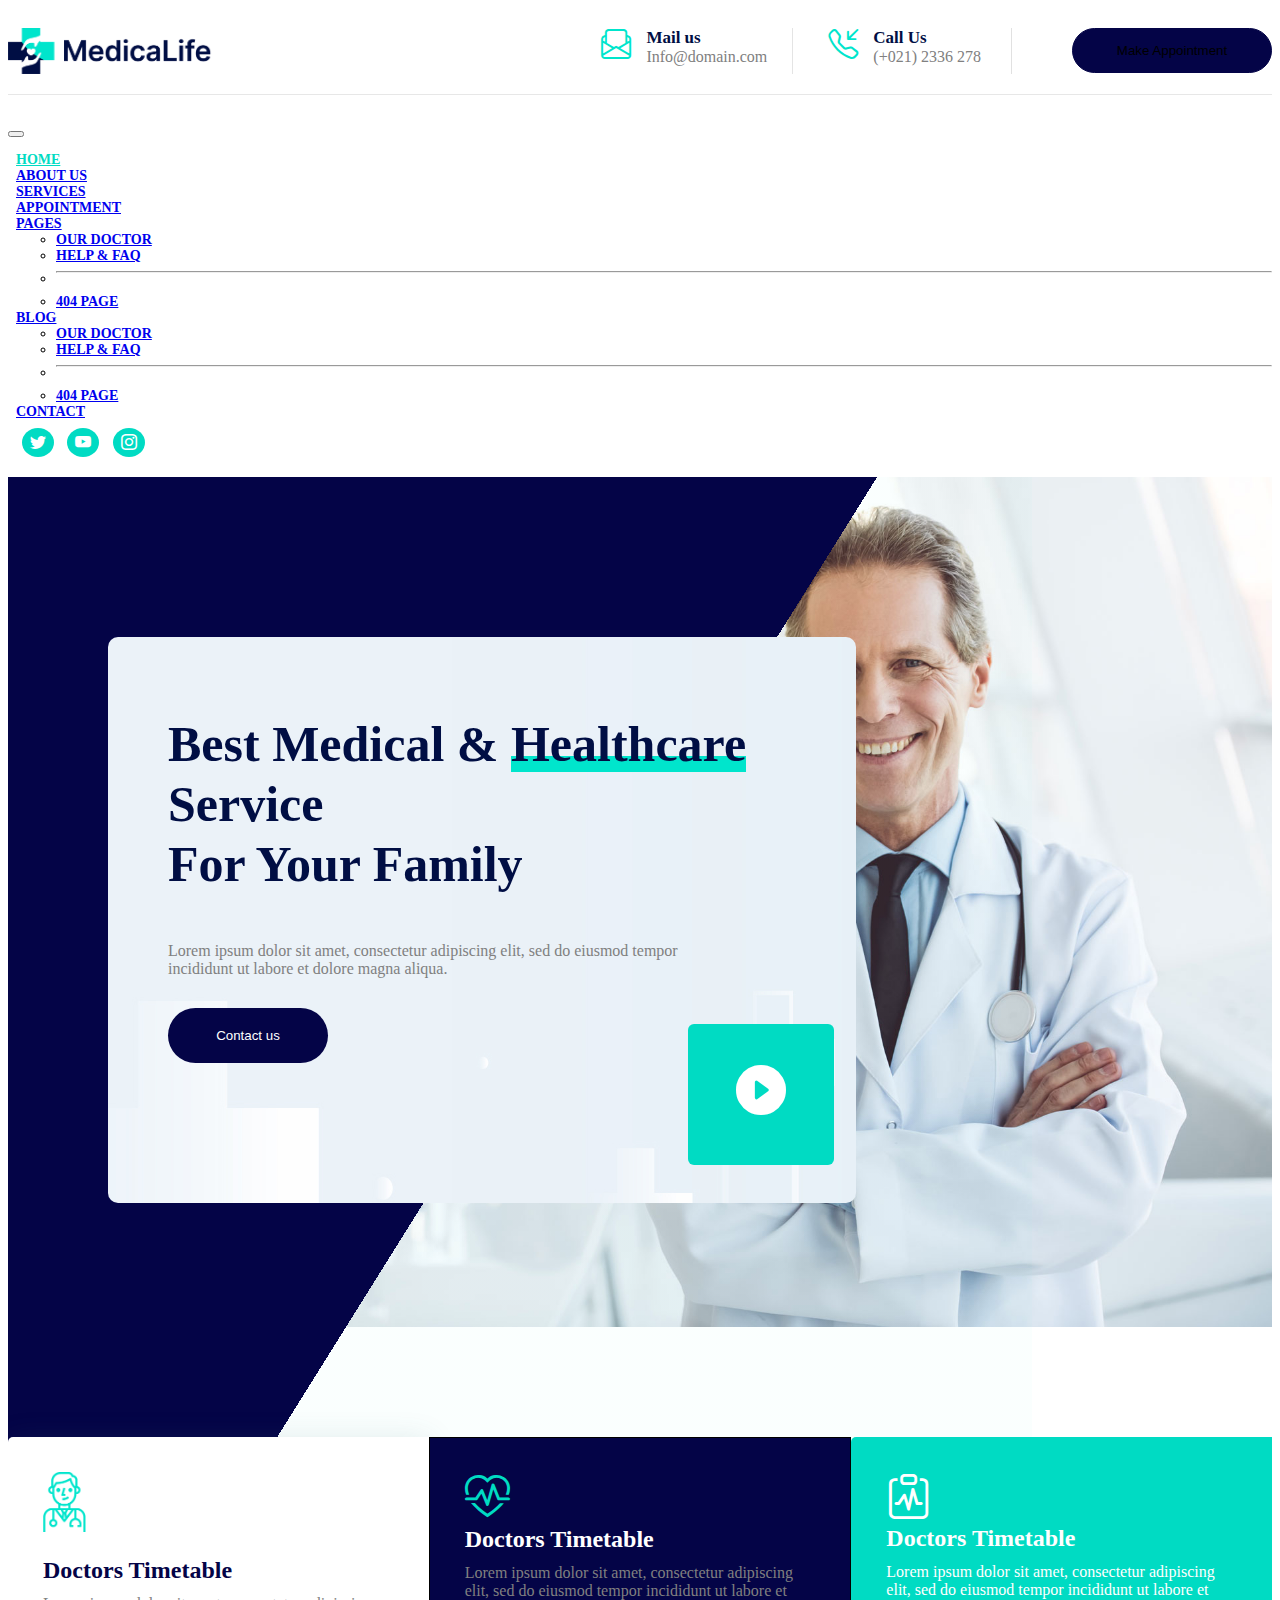
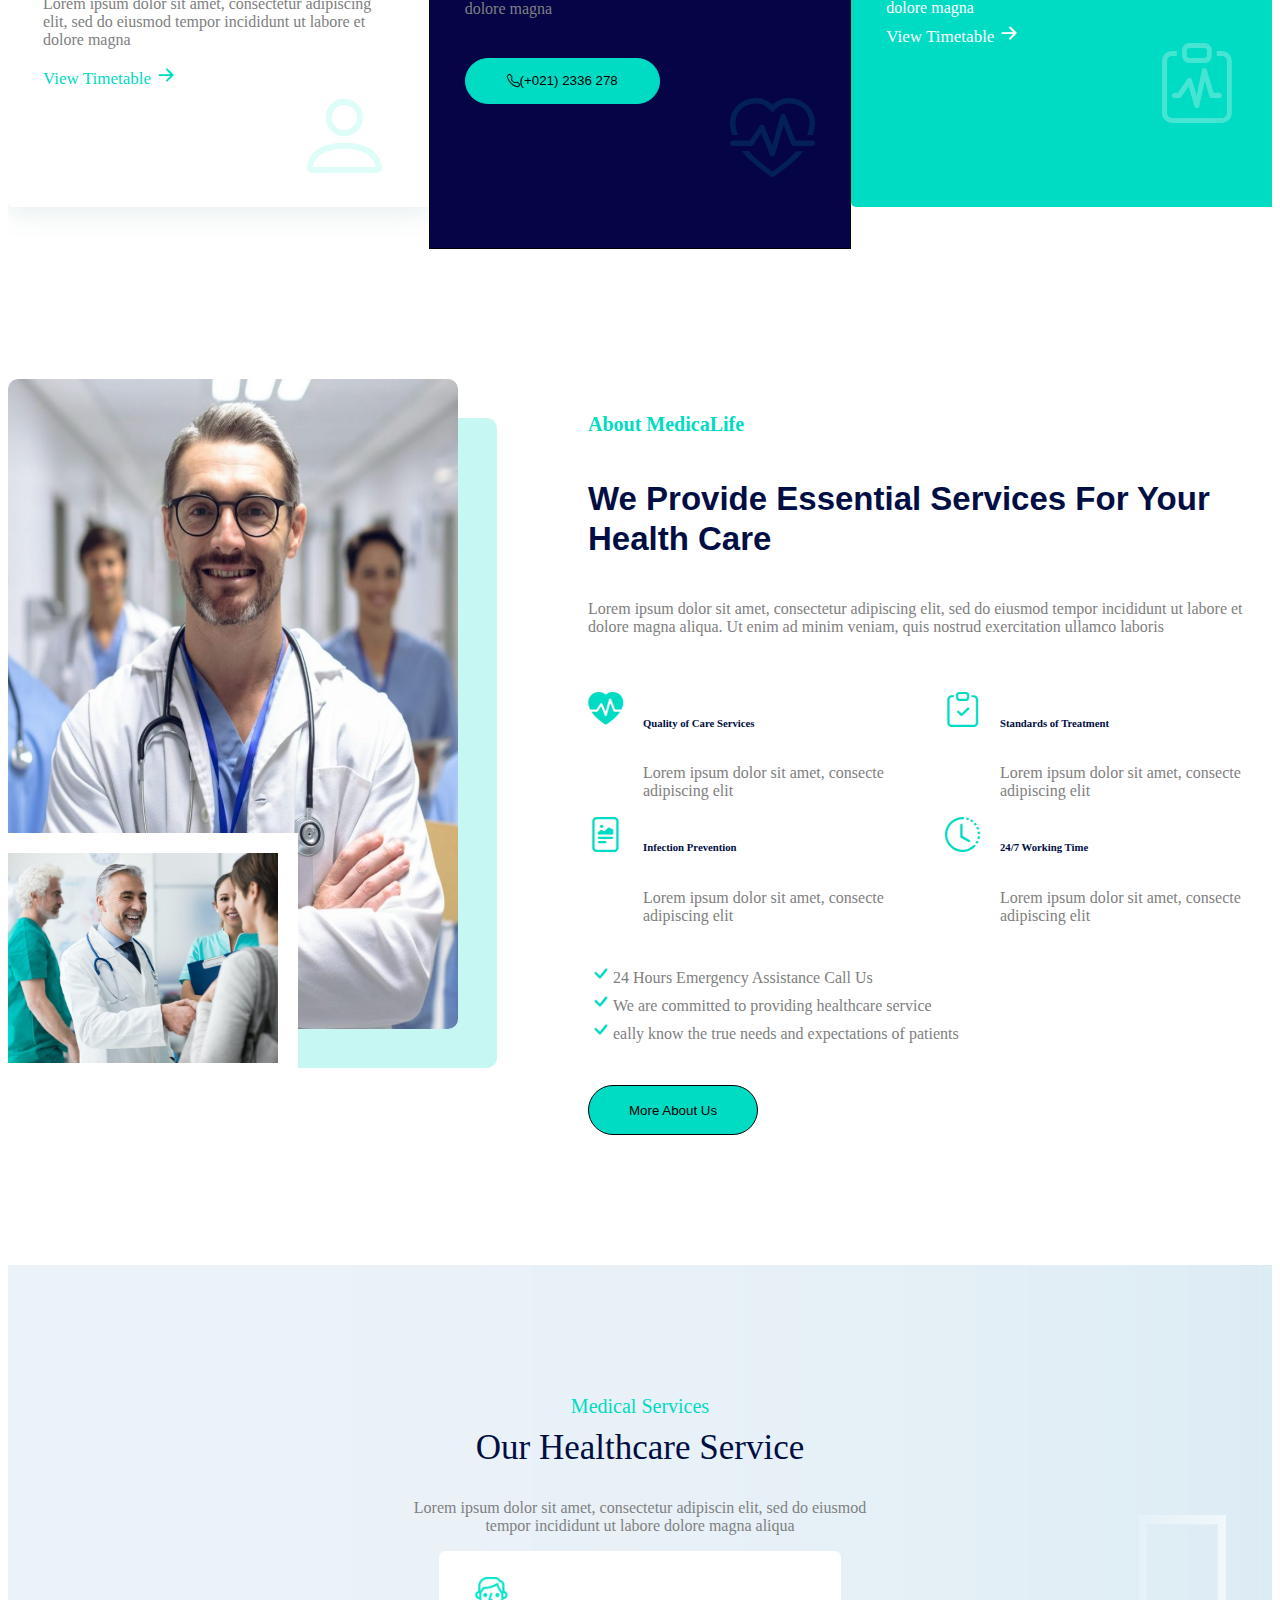
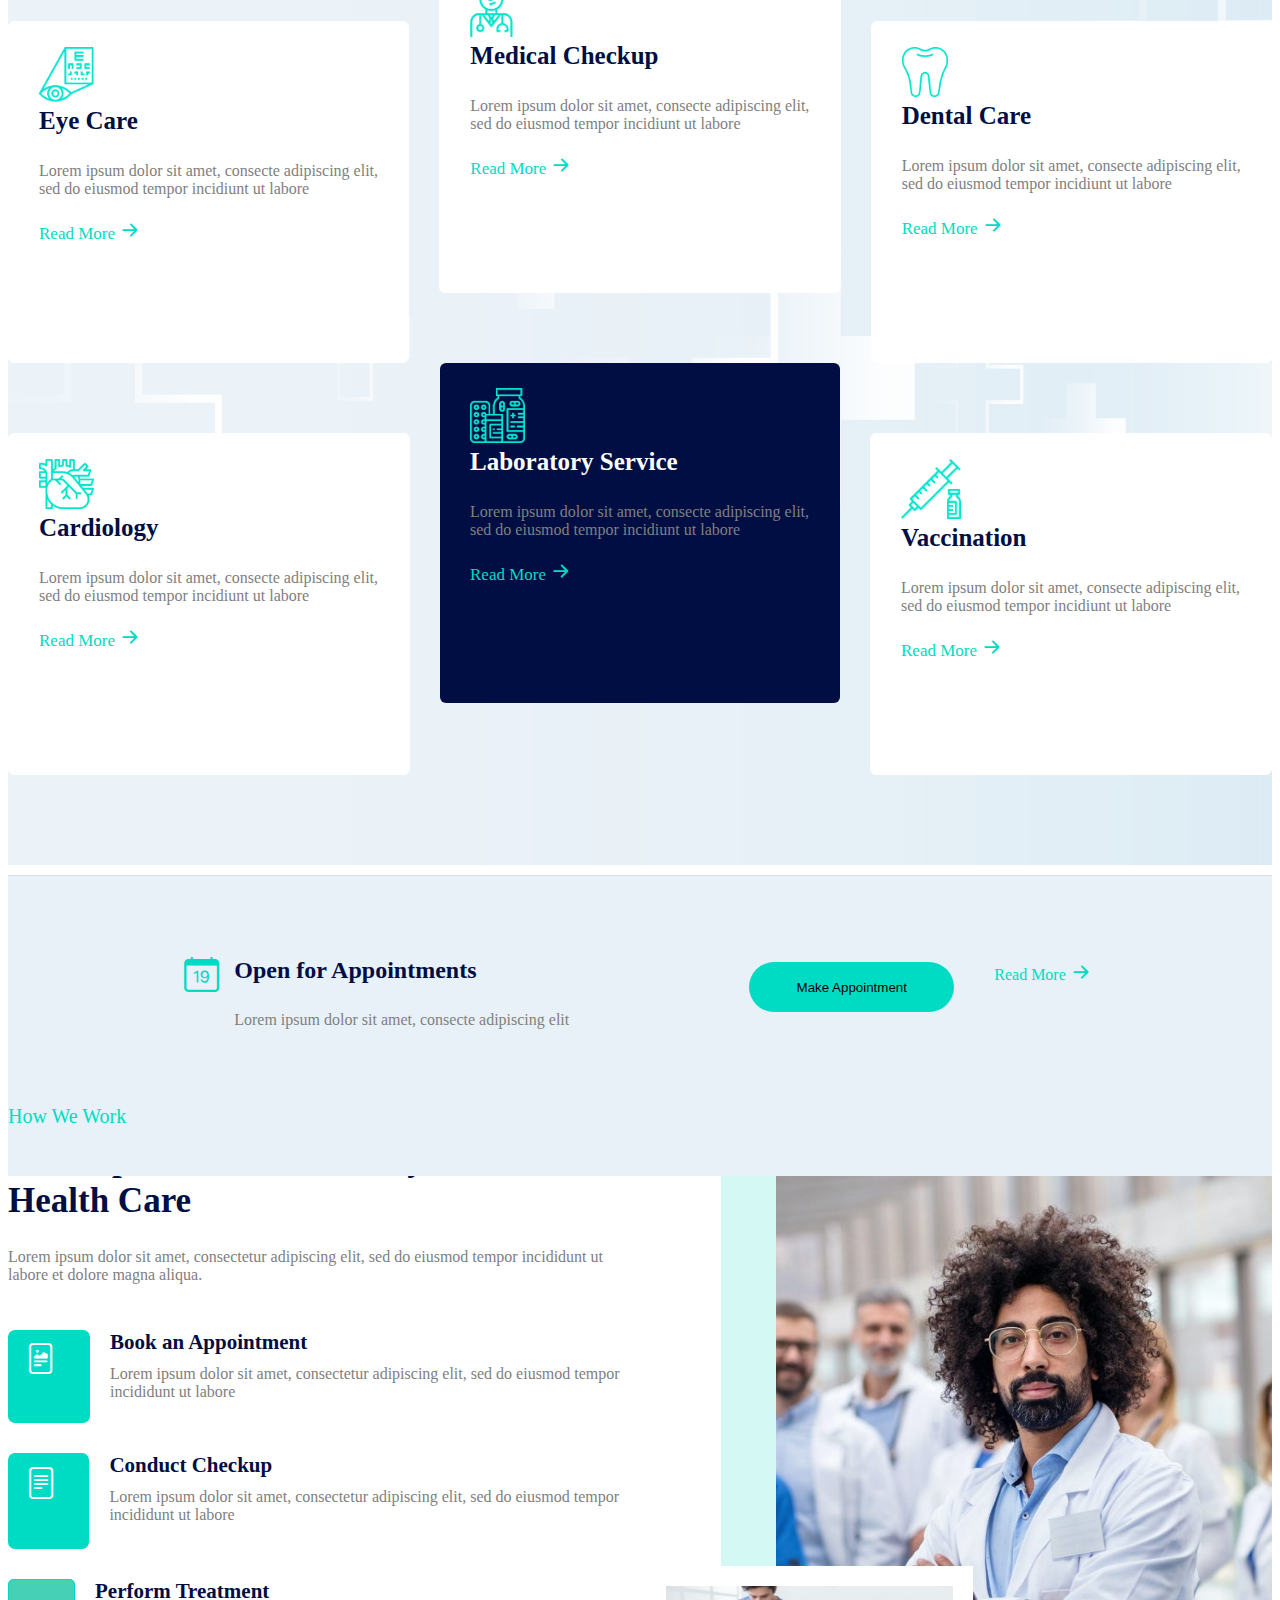
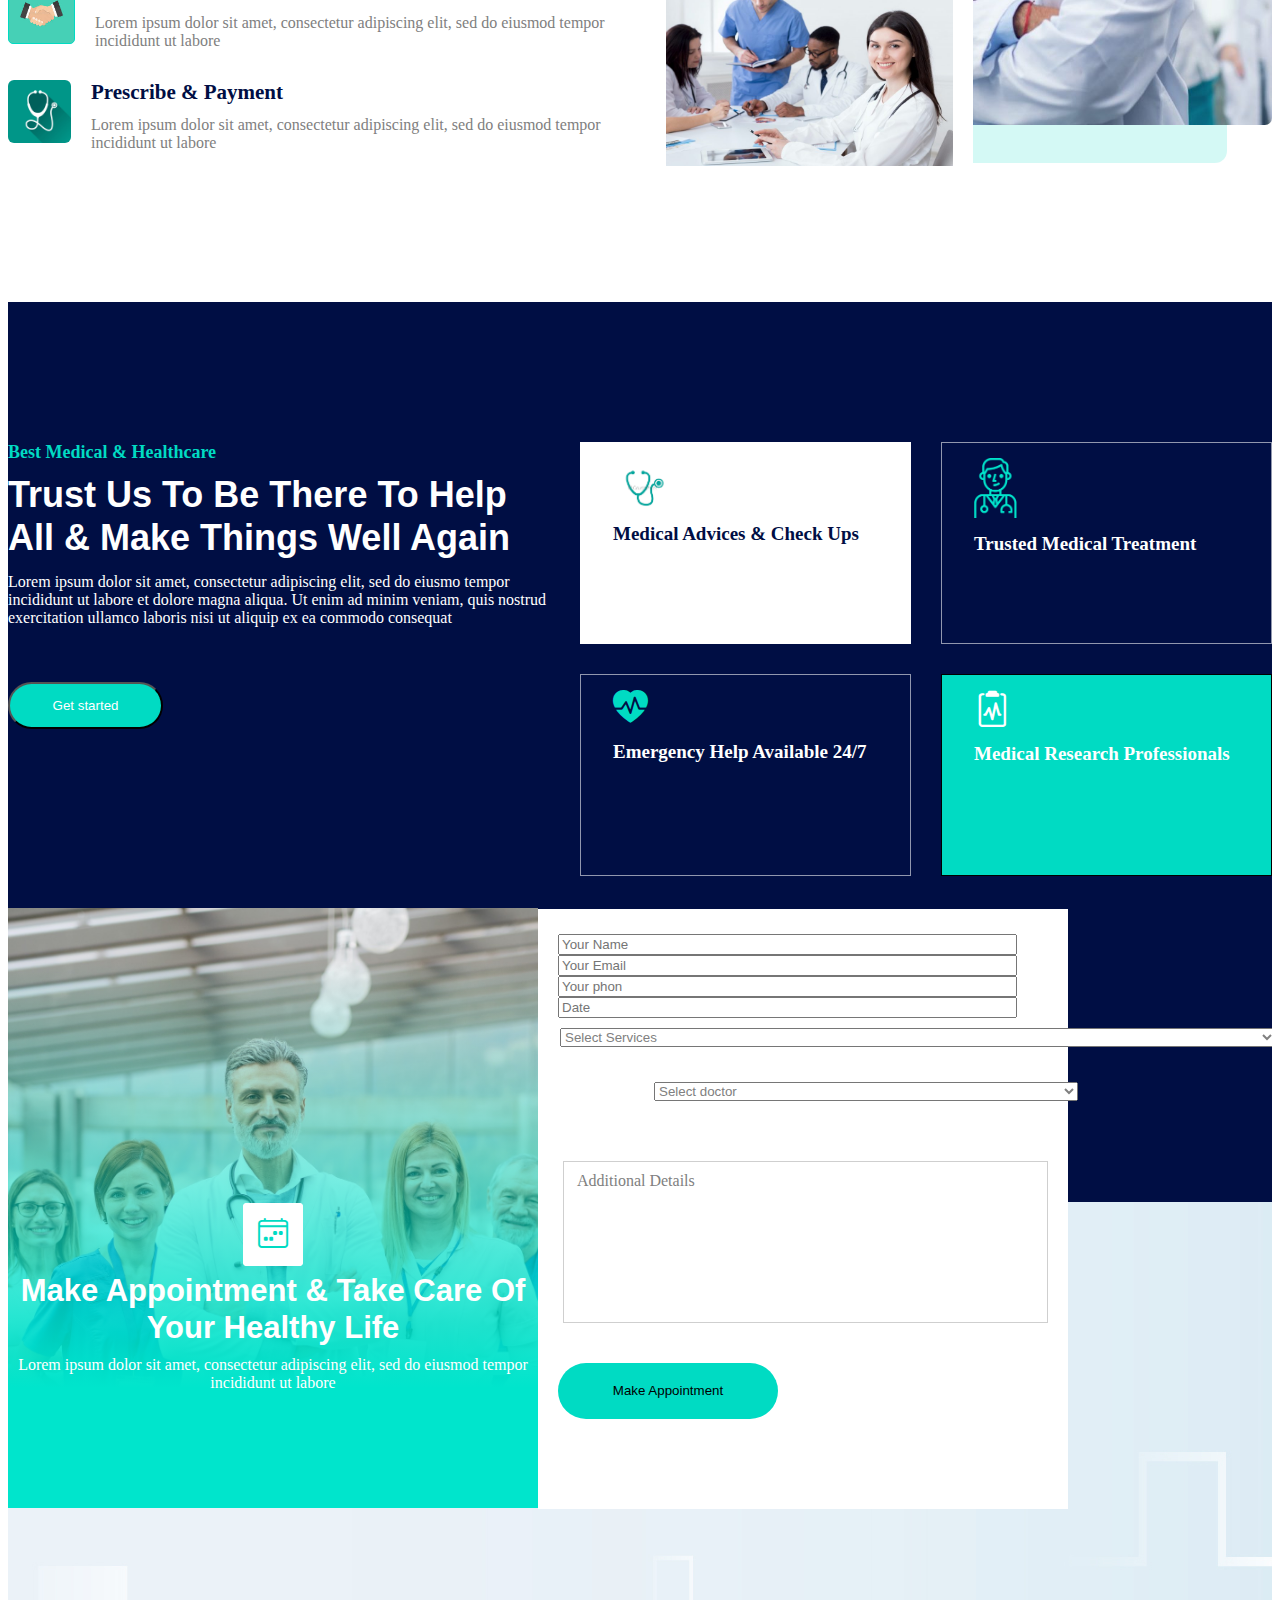
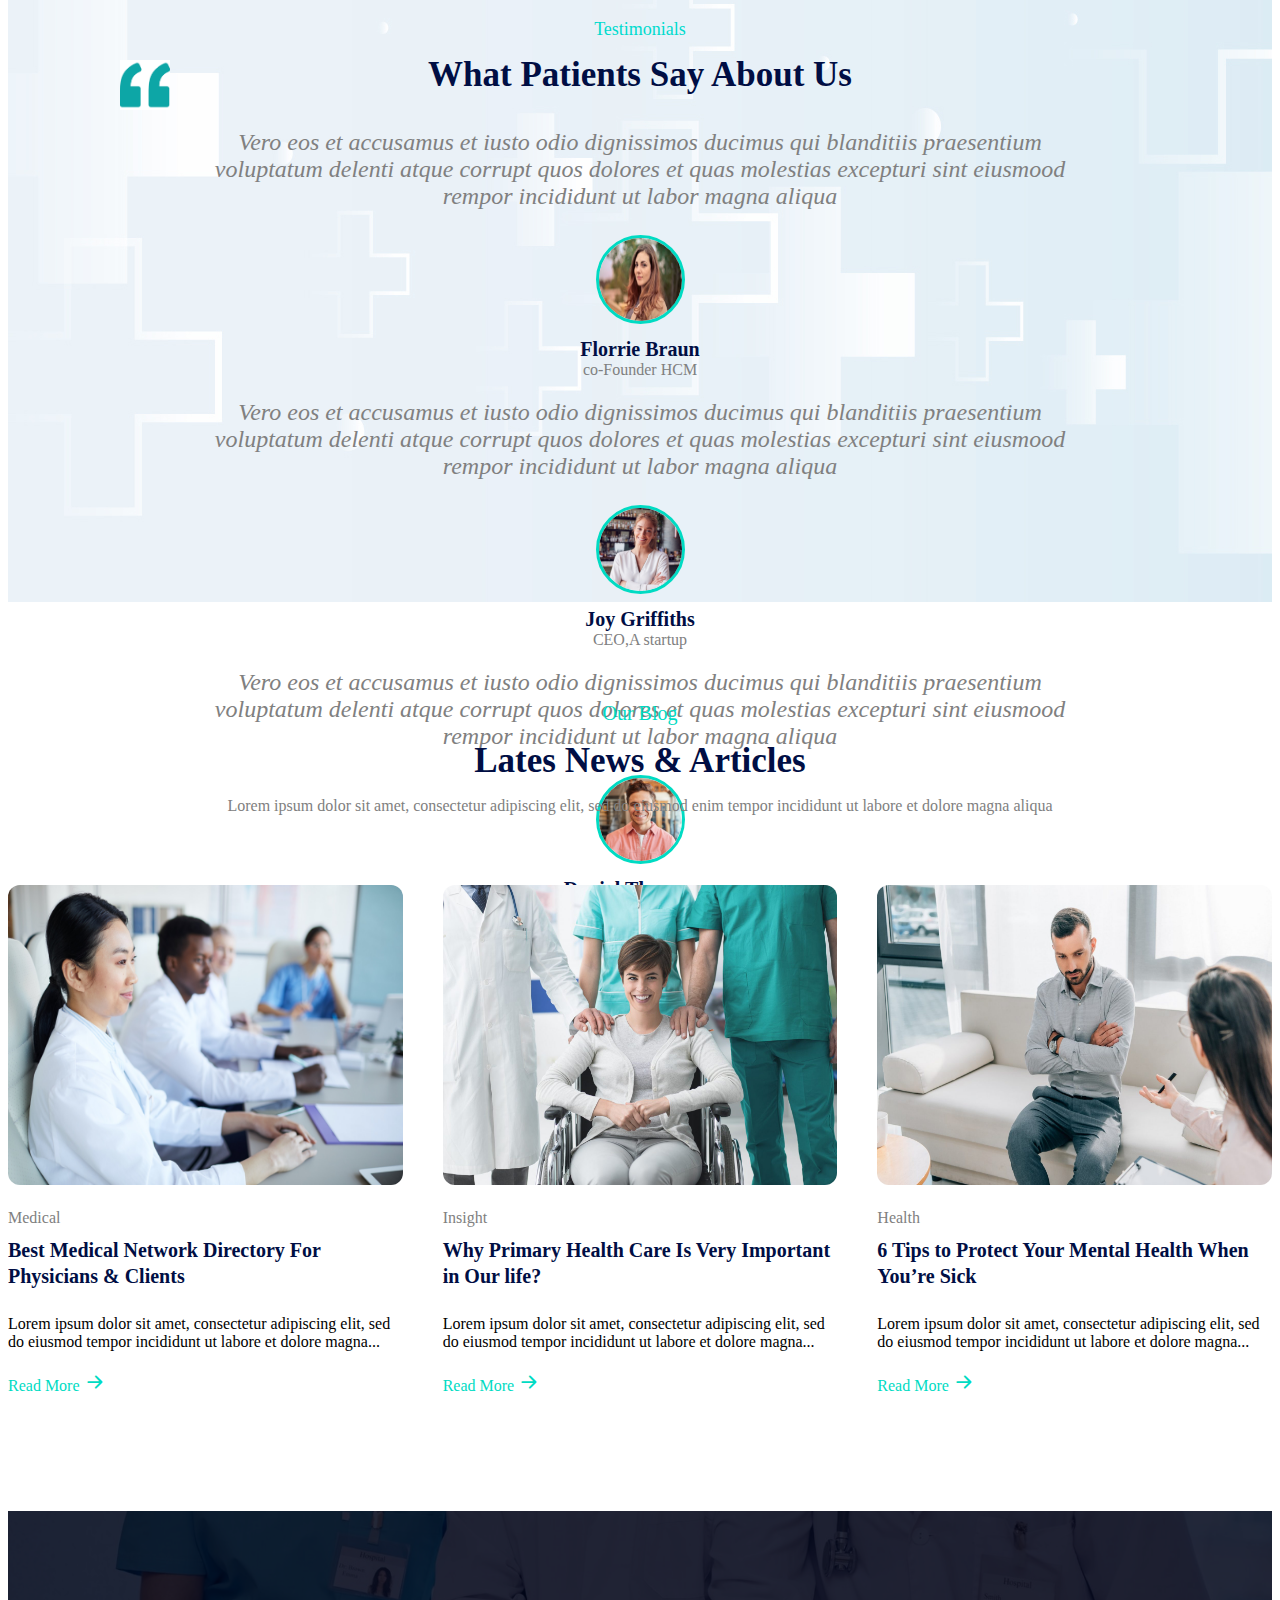
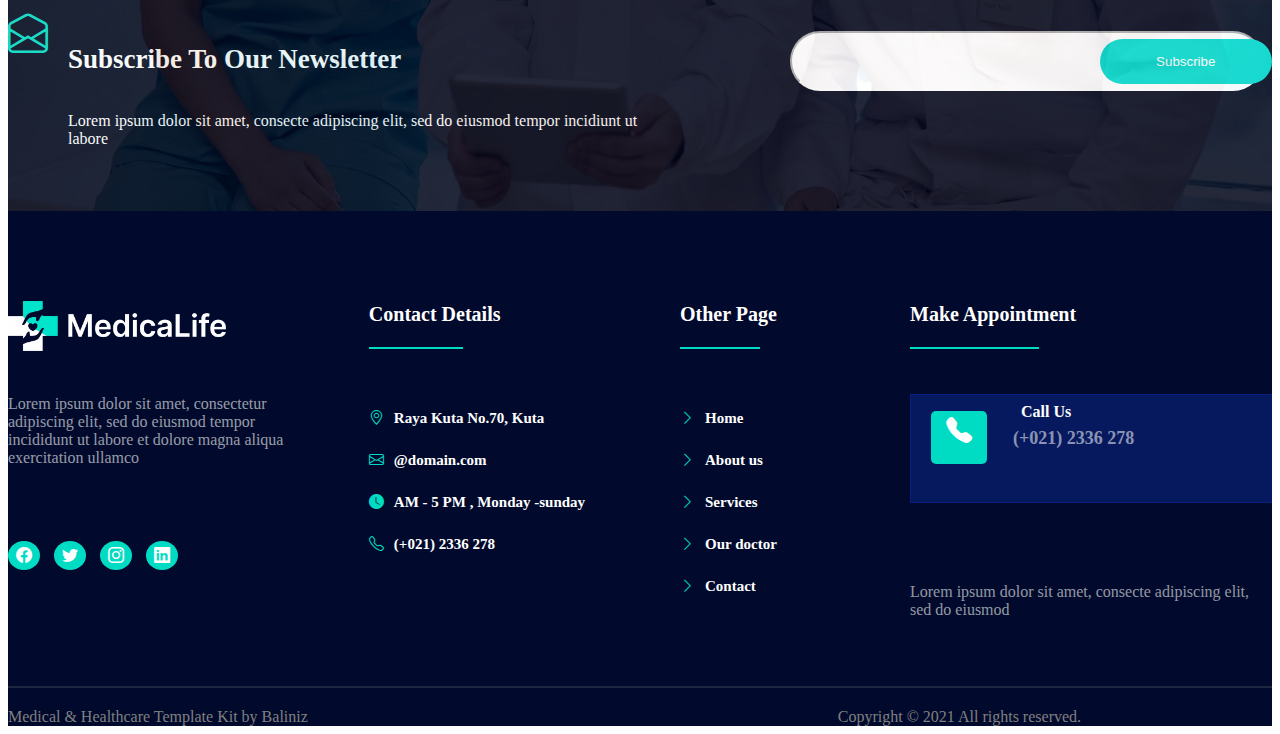
==== index.html @ dc3f9de3 "Initial commit" ====
<!DOCTYPE html>
<html lang="en">

<head>
  <meta charset="UTF-8">
  <meta http-equiv="X-UA-Compatible" content="IE=edge">
  <meta name="viewport" content="width=device-width, initial-scale=1.0">
  <title>Document</title>
  <link rel="stylesheet" href="./css/index.css">
  <link rel="stylesheet" href="https://cdn.jsdelivr.net/npm/bootstrap-icons@1.8.3/font/bootstrap-icons.css">
  <link href="https://cdn.jsdelivr.net/npm/bootstrap@5.0.2/dist/css/bootstrap.min.css" rel="stylesheet"
    integrity="sha384-EVSTQN3/azprG1Anm3QDgpJLIm9Nao0Yz1ztcQTwFspd3yD65VohhpuuCOmLASjC" crossorigin="anonymous">
</head>

<body>
  <div class="full-screen-preview">
    <div class=" container">
      <div class="elementor-top- section">
        <div class="main-title">
          <img class="logo-image" src="./images/logo-medicalife (1).png">
          <div class="elementor-gap">
            <div class="elementor-iconbox">
              <div class="icon"><i class="bi bi-envelope-paper"></i></div>
              <div class="elementor-iconbox-icon">
                <div class="iconbox-contant">Mail us</div>
                <span class="gray">Info@domain.com</span>
              </div>
            </div>
            <div class="elementor-iconbox-wraper">
              <div class="icon"><i class="bi bi-telephone-inbound"></i></div>
              <div class="elementor-iconbox-icon">
                <div class="iconbox-contant">Call Us</div>
                <span class="gray">(+021) 2336 278</span>
              </div>
            </div>
          </div>
          <div>
            <div class="buttonn">
              <button type="button" class="btn btn-secondary">Make Appointment</button>
            </div>
          </div>
        </div>
      </div>

      <div class="nav-section">
        <div class="list-elementor">
          <nav class="navbar navbar-expand-lg navbar-light bg-light">
            <div class="container-fluid">
              <a class="navbar-brand" href="#"></a>
              <button class="navbar-toggler" type="button" data-bs-toggle="collapse"
                data-bs-target="#navbarSupportedContent" aria-controls="navbarSupportedContent" aria-expanded="false"
                aria-label="Toggle navigation">
                <span class="navbar-toggler-icon"></span>
              </button>
              <div class="collapse navbar-collapse" id="navbarSupportedContent">
                <ul class="navbar-nav me-auto mb-2 mb-lg-0">
                  <li class="nav-item">
                    <a class="nav-link active" aria-current="page"
                      href="https://preview.themeforest.net/item/medicalife-health-care-medical-elementor-template-kit/full_screen_preview/33340582?_ga=2.29631802.484506166.1656304181-1695331771.1651207061">HOME</a>
                  </li>
                  <li class="nav-item">
                    <a class="nav-link" href="https://kit.baliniz.com/medicalife/about-us/">ABOUT US</a>
                  </li>
                  <li class="nav-item">
                    <a class="nav-link" href="https://kit.baliniz.com/medicalife/services/">SERVICES</a>
                  </li>
                  <li class="nav-item">
                    <a class="nav-link" href="https://kit.baliniz.com/medicalife/appointment/">APPOINTMENT</a>
                  </li>
                  <li class="nav-item dropdown">
                    <a class="nav-link dropdown-toggle" href="#" id="navbarDropdown" role="button"
                      data-bs-toggle="dropdown" aria-expanded="false">
                      PAGES
                    </a>
                    <ul class="dropdown-menu" aria-labelledby="navbarDropdown">
                      <li><a class="dropdown-item" href="#">OUR DOCTOR</a></li>
                      <li><a class="dropdown-item" href="#">HELP & FAQ</a></li>
                      <li>
                        <hr class="dropdown-divider">
                      </li>
                      <li><a class="dropdown-item" href="#">404 PAGE</a></li>
                    </ul>
                  </li>
                  <li class="nav-item dropdown">
                    <a class="nav-link dropdown-toggle" href="#" id="navbarDropdown" role="button"
                      data-bs-toggle="dropdown" aria-expanded="false">
                      BLOG
                    </a>
                    <ul class="dropdown-menu" aria-labelledby="navbarDropdown">
                      <li><a class="dropdown-item" href="#">OUR DOCTOR</a></li>
                      <li><a class="dropdown-item" href="#">HELP & FAQ</a></li>
                      <li>
                        <hr class="dropdown-divider">
                      </li>
                      <li><a class="dropdown-item" href="#">404 PAGE</a></li>
                    </ul>
                  </li>
                  <li class="nav-item">
                    <a class="nav-link" href="https://kit.baliniz.com/medicalife/contact/">CONTACT</a>
                  </li>
                </ul>
                <form class="d-flex">
                  <div class="icons">
                    <i class="bi bi-facebook"></i>
                    <i class="bi bi-twitter"></i>
                    <i class="bi bi-youtube"></i>
                    <i class="bi bi-instagram"></i>
                  </div>
                </form>
              </div>
            </div>
          </nav>
        </div>
      </div>
    </div>
    <div class="background-section-second">
      <div class="elementor-background-image">
        <div class="element-overlay">
          <div class="container">
            <div class="elementor-bghealth-overly-image">
              <div class="bghealth-contant">
                <h1 class="heading-title">
                  Best Medical & <span class="style color">Healthcare</span>
                  Service<br> For Your Family</h1>
                <div class="bg-para-contant">Lorem ipsum dolor sit amet, consectetur adipiscing elit, sed do eiusmod
                  tempor incididunt ut labore et dolore magna aliqua.</div>
                <button type="button" class="btn btn-warning">Contact us</button>
              </div>
              <i class="bi bi-play-circle-fill"></i>
            </div>
          </div>
        </div>
      </div>
    </div>
    <div class="container">
      <div class="annimations-sections">
        <div class="displyflex-section">
          <div class="box-contant">
            <div class="iconbox-element">
              <img class="iconbox-image" src="./images/doctor-icon.png">
            </div>
            <div class="box-header-contant">Doctors Timetable</div>
            <div class="paragraph">Lorem ipsum dolor sit amet, consectetur adipiscing elit, sed do eiusmod
              tempor
              incididunt ut labore et dolore magna</div>
            <div class="read-element">
              <div class="viewbtn">View Timetable</div>
              <i class="bi bi-arrow-right-short"></i>
            </div>
            <div class="iconmain-box-element">
              <i class="bi bi-person"></i>
            </div>
          </div>
          <div class="box-contants">
            <div class="iconbox-element"><i class="bi bi-heart-pulse"></i></div>
            <div class="box-header-contants">Doctors Timetable</div>
            <div class="paragraph">Lorem ipsum dolor sit amet, consectetur adipiscing elit, sed do eiusmod
              tempor
              incididunt ut labore et dolore magna</div>
            <button type="button" class="btn btn-primary"><i class="bi bi-telephone"></i>(+021) 2336 278</button>
            <div class="iconmain-box-element">
              <i class="be bi-heart-pulse"></i>
            </div>
          </div>
          <div class="box-contantes">
            <div class="iconbox-element"><i class="bi bi-clipboard-pulse"></i></div>
            <div class="box-header-white">Doctors Timetable</div>
            <div class="paragraph-element">Lorem ipsum dolor sit amet, consectetur adipiscing elit, sed do eiusmod
              tempor
              incididunt ut labore et dolore magna</div>
            <div class="read-viewbtn-contant">
              <div class=" read-viewbtn">View Timetable</div>
              <i class="be bi-arrow-right-short"></i>
            </div>
            <div class="iconmain-box-element">
              <i class="be bi-clipboard-pulse"></i>
            </div>
          </div>
        </div>
      </div>
      <div class="leftimage-rightcontant-element">
        <div class="left-right-contant">
          <div class="all-displayflex-contant">
            <div class="left-image-section">
              <img class="left-image-element" src="./images/diverse-medical-team-of-doctors.jpg">
              <div class="left-secondimg">
                <img class="image-second" src="./images/confident-doctor-.jpg">
              </div>
            </div>
            <div class="right-contant">
              <h5 class=" elementor-heading-title">About MedicaLife</h5>
              <h2 class="elementor-headings">We Provide Essential Services For Your Health Care</h2>
              <p class="elementor-para">Lorem ipsum dolor sit amet, consectetur adipiscing elit, sed do eiusmod
                tempor incididunt ut labore et dolore magna aliqua. Ut enim ad minim veniam, quis nostrud
                exercitation ullamco laboris</p>
              <div class="iconbs-displayflex-element">
                <div class="elementor-icons-with-contant">
                  <div class="flex-element">
                    <i class="bi bi-heart-pulse-fill"></i>
                    <div class="title">
                      <h6 class="heading-title">Quality of Care Services</h6>
                      <p class="paragraph-title">Lorem ipsum dolor sit amet, consecte adipiscing elit</p>
                    </div>
                  </div>
                </div>
                <div class="elementor-icons-with-contant">
                  <div class="flex-element">
                    <i class="bi bi-clipboard-check"></i>
                    <div class="title">
                      <h6 class="heading-title">Standards of Treatment</h6>
                      <p class="paragraph-title">Lorem ipsum dolor sit amet, consecte adipiscing elit</p>
                    </div>
                  </div>
                </div>
              </div>
              <div class="iconbs-displayflex-element">
                <div class="elementor-icons-with-contant">
                  <div class="flex-element">
                    <i class="bi bi-file-richtext"></i>
                    <div class="title">
                      <h6 class="heading-title">Infection Prevention</h6>
                      <p class="paragraph-title">Lorem ipsum dolor sit amet, consecte adipiscing elit</p>
                    </div>
                  </div>
                </div>
                <div class="elementor-icons-with-contant">
                  <div class="flex-element">
                    <i class="bi bi-clock-history"></i>
                    <div class="title">
                      <h6 class="heading-title">24/7 Working Time</h6>
                      <p class="paragraph-title">Lorem ipsum dolor sit amet, consecte adipiscing elit</p>
                    </div>
                  </div>
                </div>
              </div>
              <div class="elementor-icon-list">
                <div class="icons-headings"><i class="bi bi-check"></i>24 Hours Emergency Assistance Call Us</div>
                <div class="icons-headings"><i class="bi bi-check"></i>We are committed to providing healthcare service
                </div>
                <div class="icons-headings"><i class="bi bi-check"></i>eally know the true needs and expectations of
                  patients</div>
                <button type="button" class="btn btn-danger">More About Us</button>
              </div>
            </div>
          </div>
        </div>
      </div>
    </div>
    <div class="animation-section-background">
      <div class="elementor-overly-background-image">
        <div class="container">
          <div class="elementor-overly-background-image-first-section">
            <div class="elements-header-title">Medical Services</div>
            <div class="element-big-header">Our Healthcare Service</div>
            <p class="paragraph-titles">Lorem ipsum dolor sit amet, consectetur adipiscin elit, sed do eiusmod
              <br>tempor incididunt ut labore dolore magna aliqua
            </p>
          </div>
          <div class="elementor-overly-background-image-second-section">
            <div class="main-flex-box-element">
              <div class="box-element">
                <div class="box-title-">
                  <div class="icon-hover-element">
                    <img class="eyse-icon" src="./images/eyse-icons.png">
                  </div>
                  <div class="box-header-element">Eye Care</div>
                  <p class="box-element-para">Lorem ipsum dolor sit amet, consecte adipiscing elit, sed do eiusmod
                    tempor incidiunt ut labore</p>
                  <div class="read-element">
                    <div class="viewbtn">Read More</div>
                    <i class="bi bi-arrow-right-short"></i>
                  </div>
                </div>
                <div class="box-titles">
                  <div class="icon-hover-element">
                    <img class="doctor-icon" src="./images/doc-icons.png">
                  </div>
                  <div class="box-header-element">Medical Checkup</div>
                  <p class="box-element-para">Lorem ipsum dolor sit amet, consecte adipiscing elit, sed do eiusmod
                    tempor incidiunt ut labore</p>
                  <div class="read-element">
                    <div class="viewbtn">Read More</div>
                    <i class="bi bi-arrow-right-short"></i>
                  </div>
                </div>
                <div class="box-title-">
                  <div class="icon-hover-element">
                    <img class="tooth-icon" src="./images/totth-WXDFW9G.png">
                  </div>
                  <div class="box-header-element">Dental Care</div>
                  <p class="box-element-para">Lorem ipsum dolor sit amet, consecte adipiscing elit, sed do eiusmod
                    tempor incidiunt ut labore</p>
                  <div class="read-element">
                    <div class="viewbtn">Read More</div>
                    <i class="bi bi-arrow-right-short"></i>
                  </div>
                </div>
              </div>

              <div class="box-element-flex">
                <div class="box-title">
                  <div class="icon-hover-element">
                    <img class="cardio-icon" src="./images/cardio.png">
                  </div>
                  <div class="box-header-element">Cardiology</div>
                  <p class="box-element-para">Lorem ipsum dolor sit amet, consecte adipiscing elit, sed do eiusmod
                    tempor incidiunt ut labore</p>
                  <div class="read-element">
                    <div class="viewbtn">Read More</div>
                    <i class="bi bi-arrow-right-short"></i>
                  </div>
                </div>
                <div class="boxx-title">
                  <div class="icon-hover-element">
                    <img class="medicin-icon" src="./images/medicine.png">
                  </div>
                  <div class="boxx-header-element">Laboratory Service</div>
                  <p class="box-element-para">Lorem ipsum dolor sit amet, consecte adipiscing elit, sed do eiusmod
                    tempor incidiunt ut labore</p>
                  <div class="read-element">
                    <div class="viewbtn">Read More</div>
                    <i class="bi bi-arrow-right-short"></i>
                  </div>
                </div>
                <div class="box-title">
                  <div class="icon-hover-element">
                    <img class="vaccinatio-icon" src="./images/vaccine-WXDFW9G.png">
                  </div>
                  <div class="box-header-element">Vaccination</div>
                  <p class="box-element-para">Lorem ipsum dolor sit amet, consecte adipiscing elit, sed do eiusmod
                    tempor incidiunt ut labore</p>
                  <div class="read-element">
                    <div class="viewbtn">Read More</div>
                    <i class="bi bi-arrow-right-short"></i>
                  </div>
                </div>
              </div>
            </div>
          </div>
        </div>
        <div class="elements-overlay-next-section">
          <div class="container">
            <div class=" element-overlay-next-section">
              <i class="bi bi-calendar-date"></i>
              <div class="heder-para-element">
                <div class="header">Open for Appointments</div>
                <p class="parasec">Lorem ipsum dolor sit amet, consecte adipiscing elit</p>
              </div>
              <input class="btn btn-primary" type="button" value="Make Appointment">
              <div class="buttn-element">
                <div class="readbtns">Read More</div>
                <i class="bi bi-arrow-right-short"></i>
              </div>
            </div>
          </div>
        </div>
      </div>
    </div>
    <div class="container">
      <div class="rightimage-leftcontant-element pt-8">
        <div class="right-left-contant">
          <div class="all-displayflex-contants">
            <div class="left-contant-section">
              <div class="right-heading-title">How We Work</div>
              <div class="rightb-heading-title">A Comprehensive Directory For Your Health Care</div>
              <p class="right-para-title-element">Lorem ipsum dolor sit amet, consectetur adipiscing elit, sed do
                eiusmod tempor incididunt ut labore et dolore magna aliqua.
              </p>
              <div class="other-element-contant">
                <i class="be bi-file-richtext"></i>
                <div class="flex-elemnt-contant">
                  <div class="headersec-element">Book an Appointment </div>
                  <div class="parasec-element">Lorem ipsum dolor sit amet, consectetur adipiscing elit, sed do
                    eiusmod tempor incididunt ut labore</div>
                </div>
              </div>
              <div class="other-element-contant">
                <i class="bi bi-file-text"></i>
                <div class="flex-elemnt-contant">
                  <div class="headersec-element">Conduct Checkup </div>
                  <div class="parasec-element">Lorem ipsum dolor sit amet, consectetur adipiscing elit, sed do
                    eiusmod tempor incididunt ut labore</div>
                </div>
              </div>
              <div class="other-element-contant">
                <img class="payment-prescrib" src="./images/prescribe-payment.jpg">
                <div class="flex-elemnt-contant">
                  <div class="headersec-element">Perform Treatment </div>
                  <div class="parasec-element">Lorem ipsum dolor sit amet, consectetur adipiscing elit, sed do
                    eiusmod tempor incididunt ut labore</div>
                </div>
              </div>
              <div class="other-element-contant">
                <img class="perform-treatment-icon"
                  src="./images/depositphotos_125949378-stock-illustration-stethoscope-design-icon.jpg">
                <div class="flex-elemnt-contant">
                  <div class="headersec-element">Prescribe & Payment</div>
                  <div class="parasec-element">Lorem ipsum dolor sit amet, consectetur adipiscing elit, sed do
                    eiusmod tempor incididunt ut labore</div>
                </div>
              </div>
            </div>
            <div class="right-contant-element">
              <img class="rimage-contant" src="./images/group-of-doctors-standing.jpg">
              <div class="right-second-image">
                <img class="rsecond-img" src="./images/team-of-doctors-having-meeting-in-medical-office-800x532.jpg">
              </div>
            </div>
          </div>
        </div>
      </div>
    </div>
    <div class="section-element-pt9">
      <div class="container">
        <div class="miidle- contant-element">
          <div class="leftsec-element">
            <div class="left-header-element">Best Medical & Healthcare</div>
            <div class="leftb-header-element">Trust Us To Be There To Help All & Make Things Well Again</div>
            <div class="left-para-element">Lorem ipsum dolor sit amet, consectetur adipiscing elit, sed do eiusmo
              tempor incididunt ut labore et dolore magna aliqua. Ut enim ad minim veniam, quis nostrud exercitation
              ullamco laboris nisi ut aliquip ex ea commodo consequat</div>
            <button type="button" class="btn btn-outline-info">Get started</button>
          </div>
          <div class="-animatio-box- display-elemnt">
            <div class="animation-box-element">
              <div class="animation-boxx-contant">
                <img class="iconbox-element" src="./images/stethoscope-icon-clinic-cardiology-pictogram-1592836.jpg">
                <div class="boxxheader-element">Medical Advices & Check Ups</div>
              </div>
              <div class="animation-boxes">
                <div class="animation-boxx-contants">
                  <img class="iconbox-element" src="./images/doctor-icon.png">
                  <div class="boxxheader-elements">Trusted Medical Treatment</div>
                </div>
              </div>
            </div>
            <div class="boxes-element">
              <div class="animation-boxes">
                <div class="animation-boxx-contants">
                  <i class="be bi-heart-pulse-fill"></i>
                  <div class="boxxheader-elements">Emergency Help Available 24/7</div>
                </div>
              </div>

              <div class="animation-boxes">
                <div class="boxes2-element">
                  <i class="bi bi-clipboard2-pulse"></i>
                  <div class="boxxheader-elements">Medical Research Professionals</div>
                </div>
              </div>
            </div>

          </div>
        </div>
      </div>
    </div>
    <div class="section-bg-img10">
      <div class="container">
        <div class="flec-elemene">
          <div class="dflex">
            <div class="middle-bg-img">
              <div class="overlaysection">
                <div class="overly-element">
                  <i class="bi bi-calendar4-week"></i>
                  <div class="overly-header">Make Appointment & Take Care Of Your Healthy Life</div>
                  <div class="overly-paraelement">Lorem ipsum dolor sit amet, consectetur adipiscing elit, sed do
                    eiusmod tempor incididunt ut labore</div>
                </div>
              </div>
            </div>
            <div class="form-element">
              <form>
                <div class="row">
                  <div class="col-md-6">
                    <label for="exampleinputEmail1" class="form-label" placeholder="bkjn"> </label>
                    <input type="email" class="form-control" id="examleinputEmail1" placeholder="Your Name">
                    <div id="emailHelp" class="form-text"></div>
                  </div>
                  <div class="col-md-6">
                    <label for="exampleinputEmail1" class="form-label" placeholder="Name"></label>
                    <input type="email" class="form-control" id="examleinputEmail1" placeholder="Your Email">
                    <div id="emailHelp" class="form-text"></div>
                  </div>
                  <div class="col-md-6">
                    <label for="exampleinputEmail1" class="form-label" placeholder="Name"></label>
                    <input type="email" class="form-control" id="examleinputEmail1" placeholder="Your phon">
                    <div id="emailHelp" class="form-text"></div>
                  </div>
                  <div class="col-md-6">
                    <label for="exampleinputEmail1" class="form-label" placeholder="date"></label>
                    <input type="email" class="form-control" id="examleinputEmail1" placeholder="Date">
                    <div id="emailHelp" class="form-text"></div>
                  </div>
                  <div class="col-md-4">
                    <label for="inputState" class="form-label"></label>
                    <select id="inputState" class="form-select">
                      <option selected>Select Services</option>
                      <option>...</option>
                    </select>
                  </div>
                  <div class="col-auto">
                    <label class="visually-hidden" for="autoSizingSelect"></label>
                    <select class="form-select" id="autoSizingSelect">
                      <option selected>Select doctor</option>
                      <option value="1">One</option>
                      <option value="2">Two</option>
                      <option value="3">Three</option>
                    </select>
                  </div>
                </div>
                <div class="nextfom">
                  <div class="lastform">Additional Details</div>
                  <button type="button" class="btn btn-dark">Make Appointment</button>
                </div>
              </form>
            </div>

          </div>
        </div>
        <div class="crausal-element">
          <div class="cheader-element">Testimonials</div>
          <div class="cheaderbig-element">
            <img class="colon-element" src="./images/doubl-quots.png">
            <div class="fheaderbig-element">What Patients Say About Us</div>
          </div>
          <div id="carouselExampleSlidesOnly" class="carousel slide" data-bs-ride="carousel">
            <div class="carousel-inner">
              <div class="carousel-item active">
                <div class="paragraphsection-element">Vero eos et accusamus et iusto odio dignissimos ducimus qui
                  blanditiis
                  praesentium<br> voluptatum delenti atque corrupt quos dolores et quas molestias excepturi sint
                  eiusmood<br>
                  rempor incididunt ut labor magna aliqua</div>
                <img src="./images/woman-image.webp" class="crausal-images" alt="images">
                <div class="shotheadr-element">Florrie Braun</div>
                <div class="co-Founder HCM">co-Founder HCM</div>
              </div>
              <div class="carousel-item">
                <div class="paragraphsection-element">Vero eos et accusamus et iusto odio dignissimos ducimus qui
                  blanditiis
                  praesentium<br> voluptatum delenti atque corrupt quos dolores et quas molestias excepturi sint
                  eiusmood<br>
                  rempor incididunt ut labor magna aliqua</div>
                <img src="./images/UUFGSJH.jpg" class="crausal-images" alt="images">
                <div class="shotheadr-element">Joy Griffiths</div>
                <div class="co-Founder HCM">CEO,A startup</div>
              </div>
              <div class="carousel-item">
                <div class="paragraphsection-element">Vero eos et accusamus et iusto odio dignissimos ducimus qui
                  blanditiis
                  praesentium<br> voluptatum delenti atque corrupt quos dolores et quas molestias excepturi sint
                  eiusmood<br>
                  rempor incididunt ut labor magna aliqua</div>
                <img src="./images/MKLVKTE.jpg" class="crausal-images" alt="images">
                <div class="shotheadr-element">Danial Thompson</div>
                <div class="co-Founder HCM">enter preneur</div>
              </div>
            </div>
          </div>
        </div>
      </div>

    </div>
    <div class="last-contant-element">
      <div class="container">
        <div class="middl-element">
          <div class=" last-hed-contant">Our Blog</div>
          <div class="last-header-contant">Lates News & Articles</div>
          <div class="last-para-contant">Lorem ipsum dolor sit amet, consectetur adipiscing elit, sed do eiusmod
            enim tempor incididunt ut labore et dolore magna aliqua
          </div>
        </div>
        <div class="main-disply-contant-element">
          <div class="section-contant1">
            <img class="img-sec-contant" src="./images/medical-council.jpg">
            <div class="sec-had-contant1">Medical</div>
            <div class="sec-hedr-contant">Best Medical Network Directory For Physicians & Clients</div>
            <p class="sec-para-contant">Lorem ipsum dolor sit amet, consectetur adipiscing elit, sed do eiusmod
              tempor incididunt ut labore et dolore magna...</p>
            <div class="btn-contant">
              <div class="read-btn">Read More</div>
              <i class="bi bi-arrow-right-short"></i>
            </div>
          </div>
          <div class="section-contant2">
            <img class="img-sec-contant" src="./images/disability-and-healthcare-1536x1152.jpg">
            <div class="sec-had-contant1">Insight</div>
            <div class="sec-hedr-contant">Why Primary Health Care Is Very Important in Our life?</div>
            <p class="sec-para-contant">Lorem ipsum dolor sit amet, consectetur adipiscing elit, sed do eiusmod
              tempor incididunt ut labore et dolore magna...</p>
            <div class="btn-contant">
              <div class="read-btn">Read More</div>
              <i class="bi bi-arrow-right-short"></i>
            </div>
          </div>
          <div class="section-contant3">
            <img class="img-sec-contant"
              src="./images/psychologist-and-patient-talking-in-clinic-mental-health-concept-1536x1025.jpg">
            <div class="sec-had-contant1">Health</div>
            <div class="sec-hedr-contant">6 Tips to Protect Your Mental Health When You’re Sick</div>
            <p class="sec-para-contant">Lorem ipsum dolor sit amet, consectetur adipiscing elit, sed do eiusmod
              tempor incididunt ut labore et dolore magna...</p>
            <div class="btn-contant">
              <div class="read-btn">Read More</div>
              <i class="bi bi-arrow-right-short"></i>
            </div>
          </div>
        </div>
      </div>
    </div>
    <div class="last-sectio-element">
      <div class="last-elementor-background-overly">
        <div class="container">
          <div class="last-middle-contant">
            <i class="bi bi-envelope-open"></i>
            <div class="header-para-contant">
              <p class="fheader-contant">Subscribe To Our Newsletter</p>
              <p class="fpara-contant">Lorem ipsum dolor sit amet, consecte adipiscing elit, sed do eiusmod tempor
                incidiunt ut labore</p>
            </div>
            <input type="search" placholder="Your Email Address" required> </input>
            <button type="button" class="btn btn-outline-success">Subscribe</button>
          </div>
        </div>
      </div>
    </div>
    <div class=" footr-element-background-overly">
      <div class="container">
        <div class="footer-middle-contant -colum">
          <div class="list-display-flex-contant">
            <div class="flex-elemet-contant">
          <div class="footer-icon with-title-contant">
            <img class="foter-medical-life" src="./images/footer-medicalife-1536x347.png">
            <div class="elementor-widget-para">Lorem ipsum dolor sit amet, consectetur adipiscing elit, sed do
              eiusmod tempor incididunt ut labore et dolore magna aliqua exercitation ullamco</div>
            <div class="elementor-icon">
              <i class="bi bi-facebook"></i>
              <i class="bi bi-twitter"></i>
              <i class="bi bi-instagram"></i>
              <i class="bi bi-linkedin"></i>
            </div>
          </div>
          
            <div class="listtitle">
              <div class="detail-contant">Contact Details</div>
              <div class="bottom-bordrs"></div>
              <div class="contant">
                <ul class="list">
                  <li class="list-item">
                    <article><i class="bi bi-geo-alt"></i></article><abbr> Raya Kuta No.70, Kuta</abbr>
                  </li>
                  <li class="list-item">
                    <article><i class="bi bi-envelope"></i></article><abbr>@domain.com</abbr>
                  </li>
                  <li class="list-item">
                    <article><i class="bi bi-clock-fill"></i></article><abbr> AM - 5 PM , Monday -sunday</abbr>
                  </li>
                  <li class="list-item">
                    <article><i class="bi bi-telephone"></i></article><abbr>(+021) 2336 278</abbr>
                  </li>
                  <!--<li class="list-item">
                    <article><i class="bi bi-phone-flip"></i></article><abbr>(+021) 2336 278</abbr>
                  </li>--->
                </ul>
              </div>
            </div>
            </div>

             <div class="d-flex-element-contant">
            <div class="list-title">
              <div class="detail-contant">Other Page</div>
              <div class="borders"></div>
              <div class="listcontant">
                <ul class="list">
                  <li class="list-item">
                    <article><i class="bi bi-chevron-right"></i></article><abbr>Home</abbr>
                  </li>
                  <li class="list-item">
                    <article><i class="bi bi-chevron-right"></i></article><abbr>About us</abbr>
                  </li>
                  <li class="list-item">
                    <article><i class="bi bi-chevron-right"></i></article><abbr>Services</abbr>
                  </li>
                  <li class="list-item">
                    <article><i class="bi bi-chevron-right"></i></article><abbr>Our doctor</abbr>
                  </li>
                  <li class="list-item">
                    <article><i class="bi bi-chevron-right"></i></article><abbr>Contact</abbr>
                  </li>
                </ul>
              </div>
            </div>
          
          <div class="footer-midd-contantsec3">
            <div class="detail-contant">Make Appointment</div>
            <div class="border2"></div>
            <DIV class="phonicon-contant"><i class="bi bi-telephone-fill"></i>
              <h4 class="boldtext">Call Us</h4><br>
              <aside>(+021) 2336 278</aside>
            </DIV>
            <div class="elementor-widget-paragraph">Lorem ipsum dolor sit amet, consecte adipiscing elit, sed do
              eiusmod
            </div>
          </div>
             </div>

          </div>

        </div>
        <div class="border-contant"></div>
        <div class="lastm-contant">
          <div class="lastsection-element">Medical & Healthcare Template Kit by Baliniz</div>
          <div class="lastsec-contant">Copyright © 2021 All rights reserved.</div>
        </div>
      </div>
    </div>
  </div>
  <script src="https://cdn.jsdelivr.net/npm/bootstrap@5.0.2/dist/js/bootstrap.bundle.min.js"
    integrity="sha384-MrcW6ZMFYlzcLA8Nl+NtUVF0sA7MsXsP1UyJoMp4YLEuNSfAP+JcXn/tWtIaxVXM"
    crossorigin="anonymous"></script>
</body>

</html>
---- css/index.css ----
.full-screen-preview {
    overflow: hidden;
}

img.logo-image {
    width: 100%;
    max-width: 205px;
}

.main-title {
    display: flex;
    gap: 60px;
    border-bottom: 1px solid #80808030;
    padding-top: 20px;
    padding-bottom: 20px;
}

.elementor-gap {
    display: flex;
    margin-left: auto;
    gap: 35px;
    border-right: 1px solid #8080803d;
    padding: 0px 30px 0px 0px;
}

.icon {
    font-size: 30px;
    fill: #00E5CC;
    color: #00E5CC;
}

.elementor-iconbox {
    display: flex;
    border-right: 1px solid #80808036;
    padding: 0px 25px 0px 144px;
}

.elementor-iconbox-wraper {
    display: flex;
}

.iconbox-contant {
    color: #000E44;
    font-weight: 600;
    line-height: 1.2em;
    font-size: 17px;
}

.elementor-iconbox-icon {
    margin-left: 15px;
}

span.gray {
    color: gray;
}

button.btn.btn-secondary {
    background-color: #040447;
    height: 45px;
    width: 200px;
    border-radius: 37px;
    border: 1px solid #040447;
    transition: all 0.5s ease 0s;
}

button.btn.btn-secondary:hover {

    transform: translate3d(0px, -10px, -10px);
    transition: all .5s ease;
    transition: all 0.5s ease 0s;
}

/*nabar-section*/


div#navbarSupportedContent {
    margin-left: -32px;
    font-size: 14px;
    font-weight: 600;
}

ul.navbar-nav.me-auto.mb-2.mb-lg-0 {
    gap: 30px;
}

nav.navbar.navbar-expand-lg.navbar-light.bg-light {
    padding: 25px 0px 25px 0px;
}

a.nav-link.active {
    color: #00dbc3;
}

i.bi.bi-facebook {
    background-color: #00dbc3;
    font-size: 16px;
    padding: 6px 0.5em;
    border-radius: 70%;
    line-height: 13px;
    height: 25%;
    width: 25px;
    color: white;
}

i.bi.bi-facebook:hover {
    background-color: #000E44;
}

i.bi.bi-twitter {
    font-size: 16px;
    background-color: #00dbc3;
    padding: 6px 0.5em;
    border-radius: 70%;
    line-height: 13px;
    height: 25px;
    width: 25px;
    color: white;
    margin-left: 10px;
}

i.bi.bi-twitter:hover {
    background-color: #000E44;
}

i.bi.bi-youtube {
    font-size: 16px;
    background-color: #00dbc3;
    padding: 6px 0.5em;
    border-radius: 70%;
    line-height: 13px;
    height: 25px;
    width: 25px;
    color: white;
    margin-left: 10px;
}

i.bi.bi-youtube:hover {
    background-color: #000E44;
}

i.bi.bi-instagram {
    font-size: 16px;
    background-color: #00dbc3;
    padding: 6px 0.5em;
    border-radius: 70%;
    line-height: 13px;
    height: 25px;
    width: 25px;
    color: white;
    margin-left: 10px;
}

i.bi.bi-instagram:hover {
    background-color: #000E44;
}

/*background-section-second*/


.elementor-background-image {
    background-image: url(../images/medical-doctors-at-the-conference-E49QVN6.jpg);
    background-repeat: no-repeat;
    height: 850px;
    background-size: cover;
}

.element-overlay {
    opacity: 1;
    background-color: #80808000;
    background-image: linear-gradient(482deg, #040447 50%, #00e5cc05 39%);
    height: 127%;
    width: 80%;
    position: absolute;
}

.elementor-bghealth-overly-image {
    background-image: url(../images/bg-health-imag.jpg);
    background-repeat: no-repeat;
    height: 480px;
    width: 63%;
    position: absolute;
    margin-left: 100px;
    margin-top: 160px;
    border-radius: 10px;
    padding: 43px;
    padding-left: 60px;

}

h1.heading-title {
    font-size: 50px;
    font-weight: 700;
    line-height: 1.2em;
    color: #000e44;
}

h1.heading-title {
    position: relative;
    animation: mymove 5s;
}

@keyframes mymove {
    from {
        left: -300px;
    }

    to {
        left: 5px;
    }
}

span.style.color {
    background-image: linear-gradient(180deg, #FFFFFF00 72%, #00E5CC 26%);
    width: 253px;
}

.bg-para-contant {
    color: gray;
    padding-top: 15px;
    padding-right: 100px;
}

.bg-para-contant {
    position: relative;
    animation: move 5s;
}

@keyframes move {
    from {
        right: -300%;
    }

    to {
        right: -5px;
    }
}

button.btn.btn-warning {
    background-color: #040447;
    border: 1px;
    width: 160px;
    color: white;
    height: 55px;
    border-radius: 30px;
    margin-top: 30px;
    transition: all 0.5s ease 0s;
}

button.btn.btn-warning {
    position: relative;
    animation: mymove 5s;
}

@keyframes mymove {
    from {
        left: -300px;
    }

    to {
        left: 5px;
    }
}

button.btn.btn-warning:hover {
    transform: translate3d(0px, -10px, -10px);
    transition: all .5s ease;
}

i.bi.bi-play-circle-fill {
    font-size: 50px;
    background: #00dbc3;
    padding: 40px 48px 45px;
    border-radius: 6px;
    color: white;
    margin-left: 520px;
    z-index: 6;
    transition: all .4s ease;
    position: relative;
}

i.bi.bi-play-circle-fill {
    position: relative;
    animation: move 5s;
}

@keyframes move {
    from {
        right: -300%;
    }

    to {
        right: -5px;
    }
}


/*annimation section*/




.annimations-sections {
    padding-top: 110px;
}

.displyflex-section {
    display: flex;
    position: relative;
    animation: maymove 5s;
}

@keyframes maymove {
    from {
        bottom: -300px;
    }

    to {
        bottom: 5px;
    }
}

img.iconbox-image {
    height: 60px;
    margin-bottom: 20px;
    transition: all 0.5s ease 0s;
}

.iconbox-element:hover {
    transform: translate3d(0px, -10px, -10px);
    transition: all .5s ease;
}

.iconbox-element {
    transition: all 0.5s ease 0s;
}

img.icon-box-image {
    height: 60px;
    float: right;
    color: #00E5CC21;
}

.box-header-contant {
    font-size: 24px;
    color: #040447;
    font-weight: 600;
    padding-bottom: 10px;
    line-height: 1.2em;
}

.paragraph {
    color: grey;
    padding-bottom: 10px;
}

.read-element {
    display: flex;
}

i.bi.bi-arrow-right-short {
    font-size: 30px;
    color: #00dbc3;
}

.viewbtn {
    font-size: 17px;
    color: #00dbc3;
    padding-top: 10px;
}

.box-contant {
    text-align: left;
    background-color: #FFFFFF;
    box-shadow: 0px 3px 30px 0px rgb(61 113 117 / 15%);
    border-style: solid;
    border-width: 0px 0px 0px 0px;
    border-radius: 5px 0px 0px 5px;
    width: 100%;
    max-width: 100%;
    height: 300px;
    padding: 35px;
}

i.bi.bi-heart-pulse {
    font-size: 45px;
    color: #00dbc3;
    transition: all 0.5s ease 0s;
}

.box-header-contants {
    font-size: 24px;
    color: white;
    font-weight: 600;
    padding-bottom: 10px;
    line-height: 1.2em;
}

.box-contants {
    border: 1px solid;
    width: 100%;
    max-width: 100%;
    height: 340px;
    padding: 35px;
    background-color: #040447;
}

button.btn.btn-primary {
    background-color: #00dbc3;
    border: 1px solid #00dbc3;
    width: 195px;
    height: 46px;
    border-radius: 38px;
    margin-top: 30px;
    transition: all 0.5s ease 0s;
}

.box-contantes {
    background-color: #00dbc3;
    border-style: solid;
    border-width: 0px 0px 0px 0px;
    border-radius: 5px 0px 0px 5px;
    width: 100%;
    max-width: 100%;
    height: 300px;
    padding: 35px;
}

i.bi.bi-clipboard-pulse {
    font-size: 45px;
    color: white;
}

.box-header-white {
    font-size: 24px;
    color: white;
    font-weight: 600;
    padding-bottom: 10px;
    line-height: 1.2em;
}

.paragraph-element {
    color: white;
}

.read-viewbtn-contant {
    display: flex;
}

.read-viewbtn {
    font-size: 17px;
    color: white;
    padding-top: 10px;
}

i.be.bi-arrow-right-short {
    font-size: 30px;
    color: white;
}

.iconmain-box-element {
    text-align: right;
    color: #00E5CC21;
    position: relative;
    bottom: 10px;
}

.iconmain-box-element:hover {
    transform: translate3d(0px, -80px, -80px);
    transition: all .5s ease;
}

i.be.bi-clipboard-pulse {
    font-size: 80px;
    color: #ffffff45;
    margin-left: 15px;
}

i.bi.bi-person {
    font-size: 100px;
}

i.be.bi-heart-pulse {
    font-size: 85px;
}


/*.leftimage-rightcontant-element*/



.leftimage-rightcontant-element {
    margin-top: 130px;
}

.all-displayflex-contant {
    display: flex;
    gap: 130px;
}

h5.elementor-heading-title {
    color: #00dbc3;
    font-size: 20px;
    padding-bottom: 10px;
    position: relative;
    animation: move 5s;
}

@keyframes move {
    from {
        right: -300%;
    }

    to {
        right: -5px;
    }
}

h2.elementor-headings {
    font-size: 33px;
    color: #000e44;
    font-weight: 600;
    padding-bottom: 14px;
    line-height: 1.2em;
    font-family: sans-serif;
}

p.elementor-para {
    color: gray;
    padding-bottom: 40px;
}

.iconbs-displayflex-element {
    display: flex;
    gap: 30px;
}

i.bi.bi-heart-pulse-fill {
    font-size: 35px;
    color: #00dbc3;
}

.title {
    padding-left: 20px;
}

h6.heading-title {
    color: #000e44;
    font-weight: 700;
    padding-bottom: 10px;
    line-height: 1.2em;

}

p.paragraph-title {
    color: grey;
}

i.bi.bi-clipboard-check {
    font-size: 35px;
    color: #00dbc3;
}

i.bi.bi-file-richtext {
    font-size: 35px;
    color: #00dbc3;
}

i.bi.bi-clock-history {
    font-size: 35px;
    color: #00dbc3;
}

.flex-element {
    display: flex;
}

i.bi.bi-check {
    font-size: 25px;
    color: #00dbc3;
}

.elementor-icon-list {
    color: gray;
    padding-top: 20px;
}

img.left-image-element {
    height: 650px;
    border-radius: 10px;
    width: 450px;
}

img.left-image-element {
    box-shadow: rgb(0 219 195 / 22%) 39px 39px;
}

img.image-second {
    height: 210px;
    position: static;
    margin-top: -180px;
    /* border: 20px solid white; */
    margin-left: -10px;
    outline: 20px solid white;
}

button.btn.btn-danger {
    background-color: #00dbc3;
    border: 1px solid;
    border-radius: 34px;
    height: 50px;
    width: 170px;
    margin-top: 40px;
    transition: all 0.5s ease 0s;
}

button.btn.btn-danger:hover {
    transform: translate3d(0px, -10px, -10px);
    transition: all .5s ease;
}



/*animation-section-background*/


.animation-section-background {
    background-color: #ecfdfb;
}

.elementor-overly-background-image {
    background-image: url(../images/bg-health.jpg);
    background-repeat: no-repeat;
    height: 1200px;
    margin-top: 130px;
}

.elementor-overly-background-image-first-section {
    text-align: center;
    padding-top: 130px;
}

.elements-header-title {
    color: #00dbc3;
    font-size: 20px;
    padding-bottom: 10px;
    position: relative;
    animation: maymove 5s;
}

@keyframes maymove {
    from {
        bottom: -300px;
    }

    to {
        bottom: 5px;
    }
}

.element-big-header {
    font-size: 35px;
    color: #000e44;
    padding-bottom: 15px;
}

p.paragraph-titles {
    color: gray;
}

.box-title- {
    border: 1px solid white;
    max-width: 50%;
    width: 100%;
    padding: 25px 30px;
    height: 290px;
    background: white;
    margin-top: 70px;
    position: relative;
    z-index: 1;
    border-radius: 6px;
}

.box-title-:before {
    position: absolute;
    content: "";
    height: 0%;
    width: 100%;
    background: #000e44;
    left: 0;
    bottom: 0;
    transition: all ease .5s;
    z-index: -1;
    border-radius: 6px;
}

.box-title-:hover:before {
    position: absolute;
    content: "";
    height: 100%;
    width: 100%;
    background: #000e44;
    left: 0;
    bottom: 0;
    z-index: -1;
    border-radius: 6px;
}

.box-title {
    border: 1px solid white;
    max-width: 50%;
    width: 100%;
    padding: 25px 30px;
    height: 290px;
    background: white;
    margin-top: 70px;
    position: relative;
    z-index: 1;
    border-radius: 6px;
}

.box-title:before {
    position: absolute;
    content: "";
    height: 0%;
    width: 100%;
    background: #000e44;
    left: 0;
    bottom: 0;
    transition: all ease .5s;
    z-index: -1;
    border-radius: 6px;
}

.box-title:hover:before {
    position: absolute;
    content: "";
    height: 100%;
    width: 100%;
    background: #000e44;
    left: 0;
    bottom: 0;
    z-index: -1;
    border-radius: 6px;
}

.box-title-:hover .box-header-element {
    color: #fff;
}

.box-title:hover .box-header-element {
    color: #fff;
}

img.eyse-icon {
    height: 55px;
    transition: all 0.5s ease 0s;
}

img.doctor-icon {
    height: 60px;
    transition: all 0.5s ease 0s;
}

img.tooth-icon {
    height: 50px;
    transition: all 0.5s ease 0s;
}

.icon-hover-element:hover {
    transform: translate3d(-0px, -10px, -10px);
}

.icon-hover-element {
    transition: all 0.5s ease 0s;
}

.box-header-element {
    color: #000e44;
    font-weight: 600;
    font-size: 25px;
    padding-bottom: 10px;
    line-height: 1.2em;
}

p.box-element-para {
    color: gray;
    font-weight: 400;
}

.box-titles {
    border: 1px solid white;
    max-width: 50%;
    width: 100%;
    padding: 25px 30px;
    height: 290px;
    background: white;
    position: relative;
    z-index: 1;
    border-radius: 6px;
}

.box-titles:hover .box-header-element {
    color: white;
}

.box-titles:before {
    position: absolute;
    content: "";
    height: 0%;
    width: 100%;
    background: #000e44;
    left: 0;
    bottom: 0;
    transition: all ease .5s;
    z-index: -1;
    border-radius: 6px;
}

.box-titles:hover:before {
    position: absolute;
    content: "";
    height: 100%;
    width: 100%;
    background: #000e44;
    left: 0;
    bottom: 0;
    z-index: -1;
    border-radius: 6px;
}

img.cardio-icon {
    height: 50px;
}

.boxx-title {
    max-width: 50%;
    width: 100%;
    padding: 25px 30px;
    height: 290px;
    background: #000e44;
    border-radius: 6px;
}

img.medicin-icon {
    height: 55px;
}

.boxx-header-element {
    color: white;
    font-weight: 600;
    font-size: 25px;
    padding-bottom: 10px;
    line-height: 1.2em;
}

img.vaccinatio-icon {
    height: 60px;
}

.box-element {
    display: flex;
    gap: 30px;
    position: relative;
    animation: maymove 5s;
}

.displyflex-section {
    display: flex;
    position: relative;
    animation: mymove 5s;
}

@keyframes maymove {
    from {
        bottom: -300px;
    }

    to {
        bottom: 5px;
    }
}

.box-element-flex {
    display: flex;
    gap: 30px;
    position: relative;
    animation: maymove 5s;
}

@keyframes maymove {
    from {
        bottom: -300px;
    }

    to {
        bottom: 5px;
    }
}

.main-flex-box-element {
    border-bottom: 1px solid #80808040;
    padding-bottom: 100px;
}



/*elements-overlay-next-section*/



.elements-overlay-next-section {
    background-color: #e8f1f8;
    height: 300px;
    position: relative;
    animation: maymove 5s;
}

@keyframes maymove {
    from {
        bottom: -50px;
    }

    to {
        bottom: 5px;
    }
}

i.bi.bi-calendar-date {
    font-size: 35px;
    color: #00dbc3;
}

.header {
    font-size: 24px;
    color: rgb(0, 14, 68);
    font-weight: 600;
    padding-bottom: 10px;
    line-height: 1.2em;
}

p.parasec {
    color: gray;
}

input.btn.btn-primary {
    background: #00dbc3;
    height: 50px;
    border-radius: 45px;
    border: 1px;
    width: 205px;
    margin-top: 6px;
    margin-left: 180px;
    transition: all 0.5s ease 0s;
}

input.btn.btn-primary:hover {
    transform: translate3d(-0px, -10px, -10px);
    transition: all .5s ease-in-out;
}

.buttn-element {
    display: flex;
    color: #00dbc3;
    padding-left: 40px;
    transition: all 0.5s ease 0s;
}

.buttn-element:hover {
    transform: translate3d(-0px, -10px, -10px);
    transition: all .5s ease-in-out;
}

.readbtns {
    padding-top: 10px;
}

.element-overlay-next-section {
    display: flex;
    justify-content: center;
    padding-top: 80px;
}

.heder-para-element {
    padding-left: 15px;
}

p.right-para-title-element {
    color: grey;
    padding-bottom: 30px;
}

.headersec-element {
    color: rgb(0, 14, 68);
    font-weight: 600;
    font-size: 21px;
    padding-bottom: 10px;
    line-height: 1.2em;
}

.parasec-element {
    color: gray;
}

.other-element-contant {
    display: flex;
    padding-bottom: 30px;
}

i.bi.bi-file-text {
    font-size: 32px;
    width: 63px;
    height: 70px;
    color: white;
    padding-left: 4px;
    border-width: 13px;
    border-style: solid;
    border-color: rgb(0, 219, 195);
    border-image: initial;
    background: rgb(0, 219, 195);
    border-radius: 7px;
}

img.payment-prescrib {
    height: 63px;
    border-radius: 5px;
    border-width: 1px;
    border-style: solid;
    border-color: rgb(0, 219, 195);
    border-image: initial;
    background: rgb(0, 219, 195);
    width: 65px;
}

/*rightimage-leftcontant-element.pt-8 */


.rightimage-leftcontant-element.pt-8 {
    padding-top: 240px;
}

.rightb-heading-title {
    color: rgb(0, 14, 68);
    padding-bottom: 10px;
    font-size: 35px;
    font-weight: 600;
    line-height: 1.2em;
}

i.be.bi-file-richtext {
    font-size: 31px;
    border: 12px solid #00dbc3;
    width: 65px;
    height: 69px;
    background: #00dbc3;
    border-radius: 7px;
    color: white;
    padding-left: 5px;
}

.right-heading-title {
    color: rgb(0, 219, 195);
    padding-bottom: 10px;
    font-size: 20px;
    position: relative;
    animation: mymove 5s;
}

@keyframes mymove {
    from {
        left: -300px;
    }

    to {
        left: 5px;
    }
}

img.perform-treatment-icon {
    height: 63px;
    border-radius: 6px;
}

.headersec-elemen1t {
    color: rgb(0, 14, 68);
    font-weight: 600;
    font-size: 21px;
    padding-bottom: 10px;
    line-height: 1.2em;
}

.parasec-elemen1t {
    color: gray;
}

.flex-elemnt-contant {
    padding-left: 20px;
}

img.rimage-contant {
    height: 620px;
    border-radius: 7px;
}

img.rimage-contant {
    box-shadow: rgb(0 219 195 / 17%) -50px 33px 0px 5px;
}

img.rsecond-img {
    height: 180px;
    position: absolute;
    margin-top: -143px;
    width: 100%;
    max-width: 287px;
    margin-left: -110px;
    outline: white solid 20px;
}

.all-displayflex-contants {
    display: flex;
    gap: 145px;
}



/*section-element-pt9*/


.section-element-pt9 {
    height: 900px;
    margin-top: 120px;
    background: rgb(0, 14, 68);
}

.left-header-element {
    color: rgb(0, 219, 195);
    font-size: 18px;
    font-weight: 600;
    padding-bottom: 10px;
    position: relative;
    animation: mymove 5s;
}

@keyframes mymove {
    from {
        left: -300px;
    }

    to {
        left: 5px;
    }
}

.leftb-header-element {
    font-size: 36px;
    font-weight: 600;
    padding-bottom: 14px;
    color: white;
    line-height: 1.2em;
    font-family: sans-serif;
    position: relative;
    animation: maymove 5s;
    width: 100%;
    max-width: 95%;
}

@keyframes maymove {
    from {
        bottom: -50px;
    }

    to {
        bottom: 5px;
    }
}

.left-para-element {
    color: white;
    width: 100%;
    max-width: 95%;
}

button.btn.btn-outline-info {
    color: white;
    width: 155px;
    height: 47px;
    margin-top: 55px;
    background: rgb(0, 219, 195);
    border-radius: 40px;
    transition: all 0.5s ease 0s;
}

button.btn.btn-outline-info:hover {
    transform: translate3d(-0px, -10px, -10px);
    transition: all .5s ease-in-out;
}

.boxxheader-element {
    color: rgb(0, 14, 68);
    font-weight: 600;
    font-size: 19px;
    line-height: 1.3em;
}

img.iconbox-element {
    height: 60px;
    transition: all 0.5s ease 0s;
}

.animation-boxx-contant {
    border: 1px solid white;
    background: white;
    width: 265px;
    height: 170px;
    padding: 15px 32px;
}

/*.animation-boxx-contant{
    width: 100%;
    height:100%;
    max-height: 500%;
    max-width:402px;
    border-width: 1px;
    border-style: solid;
    border-color: white;
    border-image: initial;
    background: white;
    padding: 15px 32px;
}*/
.boxxheader-elements {
    color: white;
    font-weight: 600;
    font-size: 19px;
    padding-top: 10px;
    line-height: 1.3em;
}

.animation-boxx-contants {
    position: relative;
    z-index: 1;
    border: 1px solid #ffffff91;
    background: #000E44;
    width: 265px;
    height: 170px;
    padding: 15px 32px;
}

/*.animation-boxx-contants {
    width: 100%;
    height: 100%;
    max-height: 500%;
    max-width:402px;
    border-width: 1px;
    border-style: solid;
    border-color: rgba(255, 255, 255, 0.57);
    border-image: initial;
    background: rgb(0, 14, 68);
    padding: 15px 32px;
}*/
i.be.bi-heart-pulse-fill {
    font-size: 35px;
    color: rgb(0, 219, 195);
    transition: all 0.5s ease 0s;
}

i.be.bi-heart-pulse-fill:hover {
    transform: translate3d(-0px, -10px, -10px);
}

i.bi.bi-clipboard2-pulse {
    font-size: 36px;
    color: white;
    transition: all 0.5s ease 0s;
}

i.bi.bi-clipboard2-pulse {
    transform: translate3d(-0px, -10px, -10px);
}

.boxes2-element:hover i.bi.bi-clipboard2-pulse {
    color: #00dbc3;
}

.boxes2-element {
    border: 1px solid;
    background: #00dbc3;
    width: 265px;
    height: 170px;
    padding: 15px 32px;
}

.boxes2-element:before {
    position: absolute;
    content: "";
    height: 0%;
    width: 100%;
    background: white;
    left: 0;
    bottom: 0;
    transition: all ease .5s;
    z-index: -1;
}

.boxes2-element:hover:before {
    position: absolute;
    content: "";
    height: 100%;
    width: 100%;
    background: white;
    left: 0;
    bottom: 0;
    z-index: -1;
}

.boxes2-element {
    position: relative;
    z-index: 1;
}

.boxes2-element:hover .boxxheader-elements {
    color: #000E44;
}

/*
.boxes2-element {
    width: 100%;
    height: 100%;
    max-height: 500%;
    max-width:402px;
    border-width: 1px;
    border-style: solid;
    border-color: initial;
    border-image: initial;
    background: rgb(0, 219, 195);
    padding: 15px 32px;
}*/
.boxes-element {
    display: flex;
    gap: 30px;
    /*margin-left: 50px;*/
}

.animation-box-element {
    display: flex;
    gap: 30px;
    /*margin-left: 50px;*/
    margin-bottom: 30px;
}

.miidle-.contant-element {
    display: flex;
    padding-top: 140px;
}

.-animatio-box-.display-elemnt {
    position: relative;
    animation: move 5s;
}

@keyframes move {
    from {
        right: -300%;
    }

    to {
        right: -5px;
    }
}

.animation-boxx-contants:hover .boxxheader-elements {
    color: #000E44;
}

.animation-boxx-contants:before {

    position: absolute;
    content: "";
    height: 0%;
    width: 100%;
    background: white;
    left: 0;
    bottom: 0;
    transition: all ease .5s;
    z-index: -1;
}

.animation-boxx-contants:hover:before {
    position: absolute;
    content: "";
    height: 100%;
    width: 100%;
    background: white;
    left: 0;
    bottom: 0;
    z-index: -1;

}

.animation-boxx-contants {
    position: relative;
    z-index: 1;
}



/*section-bg-img10*/





.section-bg-img10 {
    background-image: url(../images/bg-health.jpg);
    height: 1000px;
    background-repeat: no-repeat;
}

.dflex {
    display: flex;
    position: relative;
    animation: maymovebgm 5s;
}

@keyframes maymovebgm {
    from {
        bottom: -100px;
    }

    to {
        bottom: 5px;
    }
}

.middle-bg-img {
    background-image: url(../images/group-of-doctors-standing-in-hospital-on-medical-conference-.jpg);
    height: 600px;
    background-size: cover;
    width: 530px;
    position: relative;
    margin-top: -294px;
    background-repeat: no-repeat;
    background-position: center top;
}

.overlaysection {
    background-color: transparent;
    background-image: linear-gradient(rgba(255, 255, 255, 0) 9%, rgb(0, 229, 204) 80%);
    opacity: 1;
    height: 100%;
    width: 100%;
    top: 0px;
}

i.bi.bi-calendar4-week {
    font-size: 30px;
    height: 330px;
    color: rgb(0, 219, 195);
    border-width: 15px;
    border-style: solid;
    border-color: white;
    border-image: initial;
    background: white;
    border-radius: 4px;
}

.overly-header {
    font-size: 31px;
    font-weight: 600;
    padding-top: 20px;
    color: white;
    line-height: 1.2em;
    font-family: sans-serif;
}

.overly-paraelement {
    color: white;
    padding-top: 10px;
}

.overly-element {
    text-align: center;
    padding-top: 310px;
}


/*form-element*/


.form-element {
    height: 600px;
    width: 530px;
    position: relative;
    margin-top: -293px;
    background: white;
    border-width: 1px;
    border-style: initial;
    border-color: initial;
    border-image: initial;
}

input.form-control {
    width: 85%;
    margin-left: 20px;
}

select#inputState {
    width: 135%;
    margin-left: 22px;
    color: grey;
    margin-top: 10px;
}

select#autoSizingSelect {
    margin-left: 116px;
    width: 80%;
    margin-top: 35px;
    color: grey;
}

.lastform {
    height: 150px;
    margin-top: 60px;
    width: 470px;
    margin-left: 25px;
    padding-left: 13px;
    color: grey;
    padding-top: 10px;
    border-width: 1px;
    border-style: solid;
    border-color: rgba(128, 128, 128, 0.38);
    border-image: initial;
}

button.btn.btn-dark {
    height: 56px;
    width: 220px;
    margin-top: 40px;
    margin-left: 20px;
    background: rgb(0, 219, 195);
    border-width: 1px;
    border-style: initial;
    border-color: initial;
    border-image: initial;
    border-radius: 43px;
    transition: all 0.5s ease 0s;
}

button.btn.btn-dark:hover {
    transform: translate3d(-0px, -10px, -10px);
    transition: all .5s ease-in-out;
}

.row {
    padding-top: 25px;
}




/*crausal-element*/


.cheader-element {
    font-size: 18px;
    color: rgb(0, 219, 206);
    font-weight: 500;
    padding-bottom: 10px;
    position: relative;
    animation: maymoveheder 5s;
}

@keyframes maymoveheder {
    from {
        bottom: -100px;
    }

    to {
        bottom: 5px;
    }
}

.cheaderbig-element {
    justify-content: center;
}

.colon-element {
    height: 50px;
    padding-right: 990px;
    margin-top: 10px;
}

.fheaderbig-element {
    font-size: 35px;
    color: rgb(0, 14, 68);
    padding-bottom: 13px;
    font-weight: 600;
    margin-top: -60px;
    line-height: 1.2em;
    position: relative;
    animation: maymoveheder 5s;
}

@keyframes maymoveheder {
    from {
        bottom: -100px;
    }

    to {
        bottom: 5px;
    }
}

img.crausal-images {
    HEIGHT: 83PX;
    border-radius: 45px;
    width: 83px;
    border: 3px solid #00dbc3;
    margin-bottom: 10px;
    margin-top: 25px;
}

.crausal-element {
    text-align: center;
    padding-top: 110px;
}

.paragraphsection-element {
    color: grey;
    font-style: italic;
    font-size: 24px;
    padding-top: 20px;
}

.shotheadr-element {
    font-size: 20px;
    font-weight: bold;
    color: rgb(0, 14, 68);
}

.co-Founder.HCM {
    color: grey;
}




/*.last-contant-element*/


img.img-sec-contant1 {
    height: 300px;
    width: 350px;
    border-radius: 12px;
}

.sec-had-contant1 {
    color: grey;
    padding-bottom: 10px;
    padding-top: 20px;
}

.sec-hedr-contant {
    color: rgb(0, 14, 68);
    font-size: 20px;
    font-weight: 600;
    padding-bottom: 10px;
    line-height: 1.3em;
}

p.sec-para-contant3 {
    color: grey;
    padding-bottom: 20px;
}

.btn-contant {
    display: flex;
    color: rgb(0, 219, 195);
}

.read-btn {
    padding-top: 10px;
}

img.img-sec-contant {
    height: 300px;
    width: 100%;
    border-radius: 12px;
}

.last-hed-contant {
    color: rgb(0, 219, 195);
    padding-bottom: 15px;
    font-size: 20px;
}

.last-header-contant {
    font-size: 35px;
    color: rgb(0, 14, 68);
    font-weight: 600;
    padding-bottom: 15px;
    line-height: 1.2em;
}

.last-para-contant {
    color: grey;
}

.middl-element {
    text-align: center;
    padding-top: 100px;
}

.main-disply-contant-element {
    display: flex;
    padding-top: 70px;
    gap: 40px;
    position: relative;
    animation: maymovebgm 5s;
}

@keyframes maymovebgm {
    from {
        bottom: -100px;
    }

    to {
        bottom: 5px;
    }
}


/*.last-sectio-element*/



.last-sectio-element {
    background-image: url(../images/team-of-experienced-medical-staff-e1623252381361.jpg);
    background-repeat: no-repeat;
    height: 300px;
    background-position: 0px 80%;
    background-size: cover;
    margin-top: 110px;
}

.last-elementor-background-overly {
    background-color: #000519;
    opacity: 0.86;
    transition: background 0.3s, border-radius 0.3s, opacity 0.3s;
    height: 100%;
}

.last-middle-contant {
    display: flex;
    padding-top: 100px;
}

i.bi.bi-envelope-open {
    font-size: 40px;
    color: #00dbc3;
}

.header-para-contant {
    padding-top: 5px;
    padding-left: 20px;
}

p.fheader-contant {
    font-size: 27px;
    color: white;
    font-family: inherit;
    font-weight: 600;
    line-height: 1.2em;
    padding-bottom: 10px;
}

p.fpara-contant {
    color: white;
}

input[type="search"] {
    height: 60px;
    width: 40%;
    border-radius: 61px;
    overflow: visible;
    border-color: white;
    background: white;
    margin-left: 150px;
    margin-top: 20px;
}

button.btn.btn-outline-success {
    background: #00dbce;
    border: 1px;
    width: 184px;
    height: 45px;
    border-radius: 45px;
    color: white;
    margin-left: -163px;
    margin-bottom: 5px;
    margin-top: 28px;
}


/* footr-element-background-overly*/



.footr-element-background-overly {
    background-color: #010a2c;
    color: white;

    height: 100%;
    max-height: 990%;

}

.footer-middle-contant.-colum {

    padding-top: 90px;
}

img.foter-medical-life {
    height: 50px;
}

.elementor-widget-para {
    color: #ffffff99;
    padding-top: 40px;
    max-width: 87%;
    width: 100%;
}

i.bi.bi-linkedin {
    font-size: 16px;
    background-color: #00dbc3;
    padding: 6px 0.5em;
    border-radius: 70%;
    line-height: 13px;
    height: 25px;
    width: 25px;
    color: white;
    margin-left: 10px;
}

.elementor-icon {
    padding-top: 80px;
}

.detail-contant {
    font-size: 20px;
    font-weight: 600;
    line-height: 1.3em;
    padding-bottom: 20px;
}

li.list-item {
    list-style: none;
    padding-bottom: 25px;
    display: flex;
}

abbr {
    padding-left: 10px;
    font-weight: 600;
    font-size: 15px;
}

ul.list {
    padding-left: 0px;
}

address {
    padding-left: 30px;
}

article {
    color: #00dbc3;
    font-size: 15px;
}

.list-display-flex-contant {
    display: flex;

}

.phonicon-contant {
    padding-top: 22px;
    border: 1px solid #07207e;
    width: 100%;

    height: 85px;
    padding-left: 20px;
    background: rgb(7 25 94);
    margin-top: 45px;
}

i.bi.bi-telephone-fill {
    font-size: 26px;
    background-color: #00dbc3;
    padding: 5px 15px 19px 15px;
    border-radius: 5px 5px 5px 5px;
    margin-top: 44px;
    line-height: 13px;
    /* height: 39px; */
    /* width: 26px; */
    color: white;
    margin: 0px 0px 0px 0px;
    transition: all 0.5s ease 0s;
}

i.bi.bi-telephone-fill:hover {
    transform: translate3d(-0px, -10px, -10px);
    transition: all .5s ease-in-out;
    color: #000519;
}

aside {
    padding-left: 82px;
    color: #ffffff8c;
    margin-top: -33px;
    font-size: 18px;
    font-weight: 600;
}

h4.boldtext {
    padding-left: 90px;
    margin-top: -40px;
}

.elementor-widget-paragraph {
    color: #ffffff96;
    width: 100%;
    padding-top: 80px;
    max-width: 162%;
}

.bottom-bordrs {
    width: 40%;
    border: 1px solid #00dbc3;
    /* margin-top: 20px; */
}

.borders {
    border: 1px solid #00dbc3;
    width: 49%;
}

.border2 {
    border: 1px solid #00dbc3;
    width: 35%;
}

.listcontant {
    padding-top: 45px;
}

.contant {
    padding-top: 45px;
}

.border-contant {
    border: 1px solid #8080803d;
    margin-top: 50px;
}

.lastm-contant {
    display: flex;
    gap: 530px;
    padding-top: 20px;
    color: gray;
}

.listtitle {
    width: 100%;
    max-width: 220%;
    /* max-width: 166%; */
}

.list-title {
    width: 100%;
    max-width: 160px;
}

.d-flex-element-contant {
    display: flex;
    gap: 70px;
    width: 100%;
    /*max-width: 45%;*/
}

.list-display-flex-contant {
    display: flex;
    gap: 80px;
}

.footer-midd-contantsec3 {
    width: 100%;
    max-width: 500%;
}

.flex-elemet-contant {
    display: flex;
    gap: 0px;
    width: 100%;
    max-width: 525%;
}


















/*@media screen and (max-width:640px){
    .main-title{
        flex-direction: column;
    }
    .elementor-gap{
        flex-direction: column;
    }
    .elementor-top-.section{
        flex-direction: column;
    }
    .elementor-background-image{
        width: 200%;
    }
    .elementor-iconbox-icon {
        margin-left: 15px;
    }
    .elementor-iconbox {
        margin-left: -141px;
    }
}



@media screen and (max-width:300px){
    .main-title{
        flex-direction: column;
    }
    .elementor-gap{
        flex-direction: column;
    }
    .elementor-top-.section{
        flex-direction: column;
    }
    .elementor-background-image{
        width: 200%;
    }
    .elementor-iconbox-icon {
        margin-left: 15px;
    }
    .elementor-iconbox {
        margin-left: -141px;
    }
    .displyflex-section{
        flex-direction: column;
    }
    .elementor-bghealth-overly-image{
        width: 200%;
    }
    .box-element{
flex-direction: column;
    }
}












/*@media screen and (max-width:400px){
    .elementor-bghealth-overly-image{
        width: 116%;
        height: 70%;
    margin-top: 50px;
    }
    h1.heading-title{
        font-size: 19px;
    }
    .bg-para-contant{
      font-size: 13px;
    }
    i.bi.bi-play-circle-fill{
        margin-left: 0px;
        top: 55px;
    }
    .elementor-background-image{
        background-size: cover;
        width: 300%;
        height: 630px;
    }
    
    .displyflex-section{
        flex-direction: column;
        width: 100%;
    }
    .box-element{
flex-direction: column;
width: 200%;
    }
    .all-displayflex-contant{
        flex-direction: column;
    }
    .box-element-flex{
    flex-direction: column;
    }
    .all-displayflex-contants{
        flex-direction: column;
    }
    .animation-box-element{
        flex-direction: column;
        margin-left: 15px;
    }
    .miidle-.contant-element{
        flex-direction: column;
    }
    .main-disply-contant-element{
        flex-direction: column;
    }
    .footer-middle-contant.-colum{
        flex-direction: column;
    }
    
    .elementor-overly-background-image{
        height: 100%;
    }
    .box-title{
        width: 100%;
        font-size: 13PX;
    }
    .boxx-title{
        width: 100%;
        font-size: 13px;
    }
.box-titles {
    width: 50%;
    FONT-SIZE: 13px;
}
    .element-overlay-next-section{
        flex-direction: column;
    }
    .section-element-pt9{
        height: 1770px;
    }
    .boxes-element{
        flex-direction: column;
        margin-left: 15px;
    }
    .dflex{
        flex-direction: column;
    }
    .middle-bg-img{
        margin-top: -240px;
        width: 100%;
    }
    .form-element{
        margin-top: 10px;
        width: 100%;
    }
    .overly-element{
        justify-content: center;
        margin-left: -218px;
    font-size: 12px;
    }
    .overly-header{
        font-size: 23px;
    }
    .crausal-element{
        flex-direction: column;
    }
    .last-hed-contant{
        padding-top: 660px;
    }
    select#autoSizingSelect{
        margin-left: 20px;
    }
    .lastform{
        margin-left: 20px;
        width: 70%;
        height: 80px;
        margin-top: 10px;
    }
    button.btn.btn-dark{
        margin-top: 10px;
    }
    input.btn.btn-primary{
        text-align: center;
        margin-left: 50px;
    }
    i.bi.bi-calendar-date{
        text-align: center;
    }

    .animation-boxes{
        margin-top: 10px;
    }
    .last-middle-contant{
        flex-direction: column;
    }
    button.btn.btn-outline-success{
        margin-left: 140px;
        width: 40%;
    margin-top: -52px;
    }
    input[type="search"]{
        width: 90%;
        margin-left: 10px;
    }
    .header-para-contant{
        margin-top: -60px;
    }
    p.fheader-contant{
        font-size: 25px;
    padding-left: 50px;
    }
    p.fpara-contant{
        font-size: 14px;
    padding-left: 50px;
    }
    .last-sectio-element{
        height: 420px;
    }
    .box-contants{
        width: 100%;
        font-size: 12px;
    }
    .box-contantes {
        width: 100%;
        font-size: 12px;
    }
    .box-contant{
        width: 100%;
        font-size: 12PX;
    }
    .iconbs-displayflex-element{
    flex-direction: column;
    }
    img.rimage-contant{
        width: 95%;
    height: 100%;
    margin-left: 50px;
    }
    img.rsecond-img{
        width: 52%;
    margin-left: -4px;
    height: 17%;
    margin-top: -60px;
    }
    .rightb-heading-title{
        font-size: 23px;
    }
    p.right-para-title-element{
        FONT-SIZE: 17PX;
    LINE-HEIGHT: 1.1em;
    }
    p.elementor-para{
        font-size: 15px;
    line-height: 1.1em;
    }
    .left-para-element{
        
        font-size: 15px;
    line-height: 1.1em;
    }
    .leftb-header-element{
        font-size: 20px;
    line-height: 1.1em;
    }
    .last-hed-contant {
        padding-top: 780px;
    }
    .sec-hedr-contant{
        font-size: 18px;
    }
    p.sec-para-contant{
        font-size: 16px;
    line-height: 1.1em;
    }
}*/






/*@media screen and (max-width:375px){
    img.logo-image{
        margin-left: 55px;
    margin-right: 65px;
    }
    button.btn.btn-secondary{
        margin-left: 60px;
    }
    .elementor-iconbox{
        margin-left: -120px;
    }
    .elementor-iconbox-wraper{
        margin-left: 20px;
    }
    .animation-box-element{
        padding-left: 25px;
    }
}*/

@media (min-width:320px) and (max-width:480px) {
    img.logo-image {
        height: 100%;
        margin-left: 70px;
        margin-right: 70px;
    }

    .elementor-bghealth-overly-image {
        width: 116%;
        height: 60%;
        margin-top: 85px;
        max-width: 120%;
        margin-left: 0px;
    }

    h1.heading-title {
        font-size: 22px;
    }

    .bg-para-contant {
        font-size: 14px;
        padding-left: 0px;
        padding-right: 0px;
    }

    .bghealth-contant {
        padding-top: 25px;
    }

    i.bi.bi-play-circle-fill {
        display: none;
    }

    .elementor-background-image {
        background-size: cover;
        width: 300%;
        height: 630px;
    }

    .displyflex-section {
        flex-direction: column;
        width: 100%;
    }

    .box-element {
        flex-direction: column;
        width: 200%;
    }

    .all-displayflex-contant {
        flex-direction: column;
        gap: 40px;
    }

    .box-element-flex {
        flex-direction: column;
    }

    .all-displayflex-contants {
        flex-direction: column;
        gap: 30px;

    }

    .animation-box-element {
        flex-direction: column;
        margin-left: 0px;
    }

    .animation-boxx-contants {
        width: 100%;
        margin-left: 0px;
    }

    .-animatio-box-.display-elemnt {
        padding-top: 85px;
    }

    .boxes-element {
        flex-direction: column;
        margin-left: 0px;
    }

    .boxes2-element {
        width: 100%;
    }

    .animation-boxx-contant {
        width: 100%;
    }

    .miidle-.contant-element {
        flex-direction: column;
    }

    .main-disply-contant-element {
        flex-direction: column;
    }

    .footer-middle-contant.-colum {
        flex-direction: column;
    }

    .elementor-overly-background-image {
        height: 100%;
        margin-top: 70px;
    }

    .box-title {
        width: 100%;
        font-size: 13PX;
        margin-top: 25px;
    }

    .boxx-title {
        width: 100%;

    }

    p.box-element-para {
        font-size: 13px;
    }

    .box-title- {
        margin-top: 10px;
    }

    .box-titles {
        width: 50%;
        FONT-SIZE: 13px;
    }

    .element-overlay-next-section {
        flex-direction: column;
        padding-top: 40px;
        display: block;
    }

    .buttn-element {
        justify-content: center;
    }

    .heder-para-element {
        padding-left: 70px;
        margin-top: -52px;
    }

    .rightimage-leftcontant-element.pt-8 {
        padding-top: 70px;
    }

    .section-element-pt9 {
        height: 1500px;
    }

    .leftimage-rightcontant-element {
        margin-top: 70px;
    }

    .title {
        padding-left: 40px;
    }

    img.left-image-element {
        height: 90%;
        width: 85%;
    }

    img.image-second {
        width: 50%;
        height: 50%;
        margin-left: 0px;
        margin-top: -70px;
    }

    h2.elementor-headings {
        font-size: 29px;
    }

    .dflex {
        flex-direction: column;
    }

    .middle-bg-img {
        margin-top: -150px;
        width: 100%;
    }

    .form-element {
        margin-top: 10px;
        width: 100%;
    }

    .overly-element {
        justify-content: center;
        font-size: 12px;
    }

    .overly-header {
        font-size: 23px;
    }

    .crausal-element {
        flex-direction: column;
    }

    .last-hed-contant {
        padding-top: 660px;
    }

    select#autoSizingSelect {
        margin-left: 15px;
        width: 168%;

    }

    .lastform {
        margin-left: 15px;
        width: 90%;
        height: 80px;
        margin-top: 10px;
    }

    input.form-control {
        width: 90%;
        margin-left: 15px;
    }

    .row {
        padding-top: 10px;
    }

    select#inputState {
        width: 90%;
        margin-left: 15px;
    }

    button.btn.btn-dark {
        margin-top: 10px;
    }

    input.btn.btn-primary {
        text-align: center;
        margin-left: 50px;
    }

    i.bi.bi-calendar-date {
        text-align: center;
    }


    .last-middle-contant {
        flex-direction: column;
    }

    button.btn.btn-outline-success {
        margin-left: 145px;
        width: 100%;
        max-width: 50%;
        margin-top: -52px;
    }

    input[type="search"] {
        width: 100%;
        margin-left: 5px;
    }

    .header-para-contant {
        margin-top: -60px;
    }

    p.fheader-contant {
        font-size: 25px;
        padding-left: 50px;
    }

    p.fpara-contant {
        font-size: 14px;
        padding-left: 50px;
    }

    .last-sectio-element {
        height: 420px;
    }

    .box-contants {
        width: 100%;
        font-size: 12px;
    }

    .box-contantes {
        width: 100%;
        font-size: 12px;
    }

    .box-contant {
        width: 100%;
        font-size: 12PX;
    }

    .colon-element {
        display: none;
    }

    .cheader-element {
        margin-top: -50px;
    }

    .fheaderbig-element {
        margin-top: 0px;
    }

    .last-header-contant {
        font-size: 30px;
    }

    img.img-sec-contant {
        height: 100%;
        width: 100%;
    }

    .iconbs-displayflex-element {
        flex-direction: column;
    }

    img.rimage-contant {
        width: 95%;
        height: 100%;
        margin-left: 50px;
    }

    img.rsecond-img {
        width: 52%;
        margin-left: -4px;
        height: 17%;
        margin-top: -60px;
    }

    .rightb-heading-title {
        font-size: 23px;
    }

    p.right-para-title-element {

        LINE-HEIGHT: 1.1em;
    }

    p.elementor-para {
        font-size: 15px;
    }

    .left-para-element {

        font-size: 15px;
        line-height: 1.1em;
        width: 100%;
        max-width: 300%;
    }

    .leftb-header-element {
        font-size: 20px;
        line-height: 1.1em;
        width: 100%;
        max-width: 300%;
    }

    .last-hed-contant {
        padding-top: 780px;
    }

    .sec-hedr-contant {
        font-size: 18px;
    }

    p.sec-para-contant {
        font-size: 16px;
        line-height: 1.1em;
    }

    .footer-middle-contant.-colum {
        flex-direction: column;

    }

    .list-display-flex-contant {
        flex-direction: column;
        gap: 20px;
    }

    .flex-elemet-contant {
        flex-direction: column;
    }

    .listtitle {
        padding-top: 20px;
    }

    .footer-midd-contantsec3 {
        width: 100%;
        margin-top: -80px;
    }




    .d-flex-element-contant {
        flex-direction: column;
    }

    .list-title {
        margin-top: -30px;
    }

    .bottom-bordrs {
        width: 25%;
    }

    .borders {
        width: 18%;
    }

    .phonicon-contant {
        width: 100%;
    }

    .lastm-contant {
        display: block;
        text-align: center;
    }

    .display-flex-contt {
        flex-direction: column;
    }

    .footer-icon.with-title-contant {
        width: 100%;
    }

    .flex-elementor {
        flex-direction: column;
    }


}

@media (min-width:481px) and (max-width:768px) {

    img.logo-image {
        width: 100%;
        height: 100%;
    }

    .main-title {
        z-index: 5;
        width: 100%;
        gap: 0px;
    }

    button.btn.btn-secondary {
        display: none;
    }

    .elementor-iconbox-wraper {
        display: -webkit-inline-box;
        padding-left: 10px;
    }

    .elementor-gap {
        gap: 5px;
        border-right: 1px;
    }

    .elementor-iconbox {
        padding-left: 0px;
        padding: 0px 20px 0px 0px;
    }

    .elementor-background-image {
        background-position: center;
    }

    .element-overlay {
        height: 147%;
    }

    .elementor-bghealth-overly-image {
        width: 80%;
        padding: 30px;
        margin-left: -12px;
    }

    i.bi.bi-play-circle-fill {
        margin-left: 390px;
    }

    .displyflex-section {
        width: 100%;

    }

    .iconmain-box-element {
        padding-left: 570px;
    }

    .all-displayflex-contant {
        flex-direction: column;
    }

    img.left-image-element {
        width: 100%;
        max-width: 85%;
    }

    img.image-second {
        margin-left: 0px;
    }

    h2.elementor-headings {
        font-size: 39px;
        font-weight: 400;
        line-height: 1.1em;
    }

    .iconbs-displayflex-element {
        gap: 127px;
    }

    .box-element {
        width: 100%;
        flex-wrap: wrap;
    }

    .box-element-flex {
        width: 203%;
        flex-wrap: wrap;
    }

    .rightimage-leftcontant-element.pt-8 {

        padding-top: 1700px;

    }

    .all-displayflex-contants {
        flex-direction: column;
    }

    img.rimage-contant {
        width: 85%;
        margin-left: 110px;
    }

    img.rsecond-img {
        margin-left: 0px;
    }

    .rightb-heading-title {

        font-weight: normal;
        line-height: 1.1em;
    }

    .animation-boxx-contant {}

    .-animatio-box-.display-elemnt {
        margin-left: 0px;
        padding-top: 60px;
    }

    .-animatio-box-.display-elemnt {}

    .miidle-.contant-element {
        flex-direction: column;
        padding-top: 60px;
    }

    .flec-elemene {
        margin-top: 180px;
    }

    .dflex {
        flex-direction: column;
    }

    .form-element {
        margin-top: 17px;
        width: 100%;
    }

    .middle-bg-img {
        width: 100%;
    }

    .middl-element {
        margin-top: 520px;
    }

    img.img-sec-contant {
        width: 100%;
        height: 100%;
    }

    .main-disply-contant-element {
        flex-direction: column;
    }

    .last-middle-contant {
        flex-direction: column;
        padding-top: 45px;
    }

    input[type="search"] {
        margin-left: 0px;
        width: 100%;
    }

    .header-para-contant {
        padding-left: 60px;
        margin-top: -60px;
    }

    button.btn.btn-outline-success {
        margin-left: 503px;
        margin-top: -52px;
    }

    .list-display-flex-contant {
        flex-direction: column;
        gap: 0px;
    }

    .listtitle {
        padding-left: 158px;
    }


    .elementor-widget-para {
        width: 100%;
    }

    .box-contant {
        max-width: 100%;
        width: 100%;
    }

    .box-contants {
        max-width: 100%;
        width: 100%;
    }

    .box-contantes {
        max-width: 100%;
        width: 100%;
    }
}

@media (min-width:375px) and (max-width:480px) {
    button.btn.btn-outline-success {
        margin-left: 172px;
    }

    .elementor-widget-para {
        width: 100%;
        max-width: 100%;
    }
}

@media (min-width:425px) and (max-width:480px) {
    button.btn.btn-outline-success {
        margin-left: 196px;
    }
}

@media (min-width:768px) and (max-width:991px) {

    /*.displyflex-section{
       display: grid !important;
       grid-template-columns: auto auto !important;

    }
    .box-contantes{
        grid-column-start: 1;
    grid-column-end: 3;
    }*/
    .displyflex-section {
        flex-wrap: wrap;
    }

    .box-title- {
        width: 100%;
        max-width: 100%;
    }

    .box-titles {
        width: 100%;
        max-width: 100%;
    }

    .rightimage-leftcontant-element.pt-8 {
        padding-top: 90px;
    }

    .elementor-overly-background-image {
        height: 100%;
    }

    .flex-elemet-contant {
        display: flex;

    }

    .d-flex-element-contant {
        display: flex;
        gap: 195px;
    }

    .listtitle {
        width: 100%;
        padding-left: 0px;
    }

    .list-title {
        width: 100%;
    }

    .footer-midd-contantsec3 {
        width: 100%;
    }

    .phonicon-contant {
        width: 100%;
        padding-top: 22px;
        border: 1px solid #020d2d;
        width: 100%;
        height: 85px;
        padding-left: 20px;
        background: rgb(2, 15, 69);
        margin-top: 45px;
    }

    .lastm-contant {
        gap: 118px;
    }

    .elementor-widget-para {
        max-width: 84%;
        width: 100%;
    }

    .elementor-icon {
        padding-top: 50px;
    }

    .lastform {
        width: 100%;
        max-width: 92%;
    }

    .leftb-header-element {
        width: 100%;
        max-width: 100%;
    }

    .left-para-element {
        width: 100%;
        max-width: 100%;
    }

    .animation-box-element {}

    .-animatio-box-.display-elemnt {}

    .animation-boxx-contant {
        width: 100%;
        max-width: 48%;
    }

    .animation-boxx-contants {
        width: 100%;
    }

    .boxes2-element {
        width: 100%;
    }

    .animation-box-element {}

    input.btn.btn-primary {
        margin-left: -72px;
    }

    .heder-para-element {}

    .header {
        width: 100%;
        max-width: 68%;
    }

    p.parasec {
        max-width: 70%;
        width: 100%;
    }

    .section-element-pt9 {}

    select#autoSizingSelect {
        width: 100%;
        margin-left: 142px;
    }
}

@media (min-width:992px) and (max-width:1199px) {

    .main-title {
        gap: 0px;
    }

    button.btn.btn-secondary {
        display: none;
    }

    .navbar-expand-lg .navbar-nav {
        display: none;
    }

    .navbar-light .navbar-toggler-icon {}

    .elementor-bghealth-overly-image {
        margin-left: -12px;
        max-height: 70%;
        height: 100%;
    }

    .element-overlay {
        height: 100%;
        position: relative;
    }

    img.left-image-element {
        width: 100%;
        height: 100%;
        max-width: 89%;
        max-width: 90%;
    }

    .buttn-element {
        padding-left: 20px;
    }

    .rightimage-leftcontant-element.pt-8 {
        padding-top: 295px;
    }

    .all-displayflex-contants {
        flex-direction: column;
        gap: 20px;
    }

    img.rimage-contant {
        width: 100%;
        height: 100%;
        max-width: 90%;
        margin-left: 100px;
    }

    img.rsecond-img {
        margin-left: 10px;
        height: 100%;
        width: 100%;
        max-height: 300px;
        max-width: 390px;
        margin-top: -260px;
    }

    .miidle-.contant-element {
        flex-direction: column;
        padding-top: 70px;
    }

    .dflex {
        flex-direction: column;
        padding-top: 170px;
    }

    .form-element {
        margin-top: 4px;
        width: 100%;
    }

    .middle-bg-img {
        width: 100%;
    }

    .section-bg-img10 {
        height: 100%;
        background-repeat: repeat;
    }

    select#autoSizingSelect {
        width: 100%;
        margin-left: 182px;

        max-width: 380px;
    }

    .lastform {
        width: 100%;
        max-width: 885px;
    }

    .main-disply-contant-element {
        flex-direction: column;
    }

    img.img-sec-contant {
        height: 100%;
    }

    .last-middle-contant {
        flex-direction: column;
        padding-top: 22px;
    }

    .header-para-contant {
        margin-top: -58px;
        padding-left: 55px;
    }

    .displyflex-section {
        flex-direction: column;
    }

    i.bi.bi-play-circle-fill {
        margin-left: 363px;
    }

    .iconmain-box-element {
        padding-left: 800px;
    }

    .leftimage-rightcontant-element {
        margin-top: 90px;
    }

    .all-displayflex-contant {
        flex-direction: column;
        gap: 90px;
    }

    img.left-image-element {}

    h2.elementor-headings {}

    input.btn.btn-primary {}
}

@media (min-width:1200px) and (max-width:1360px) {}
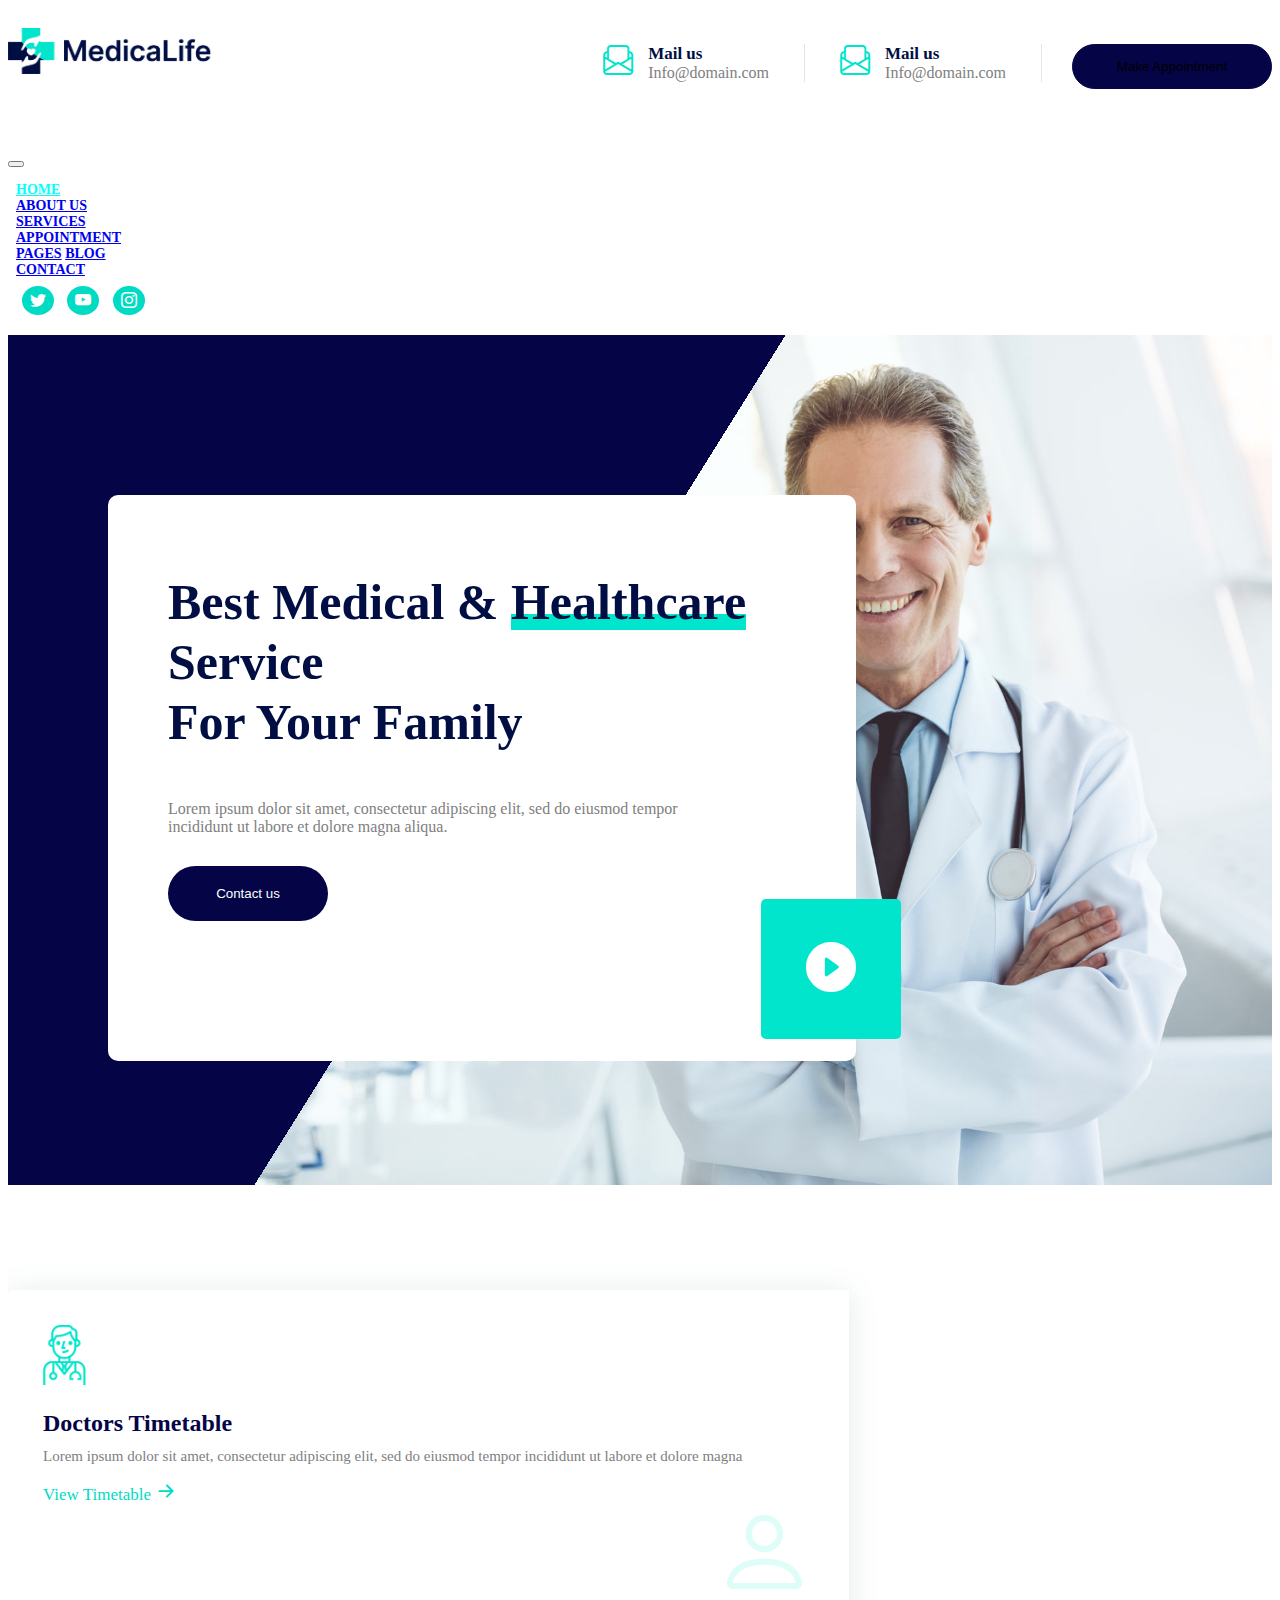
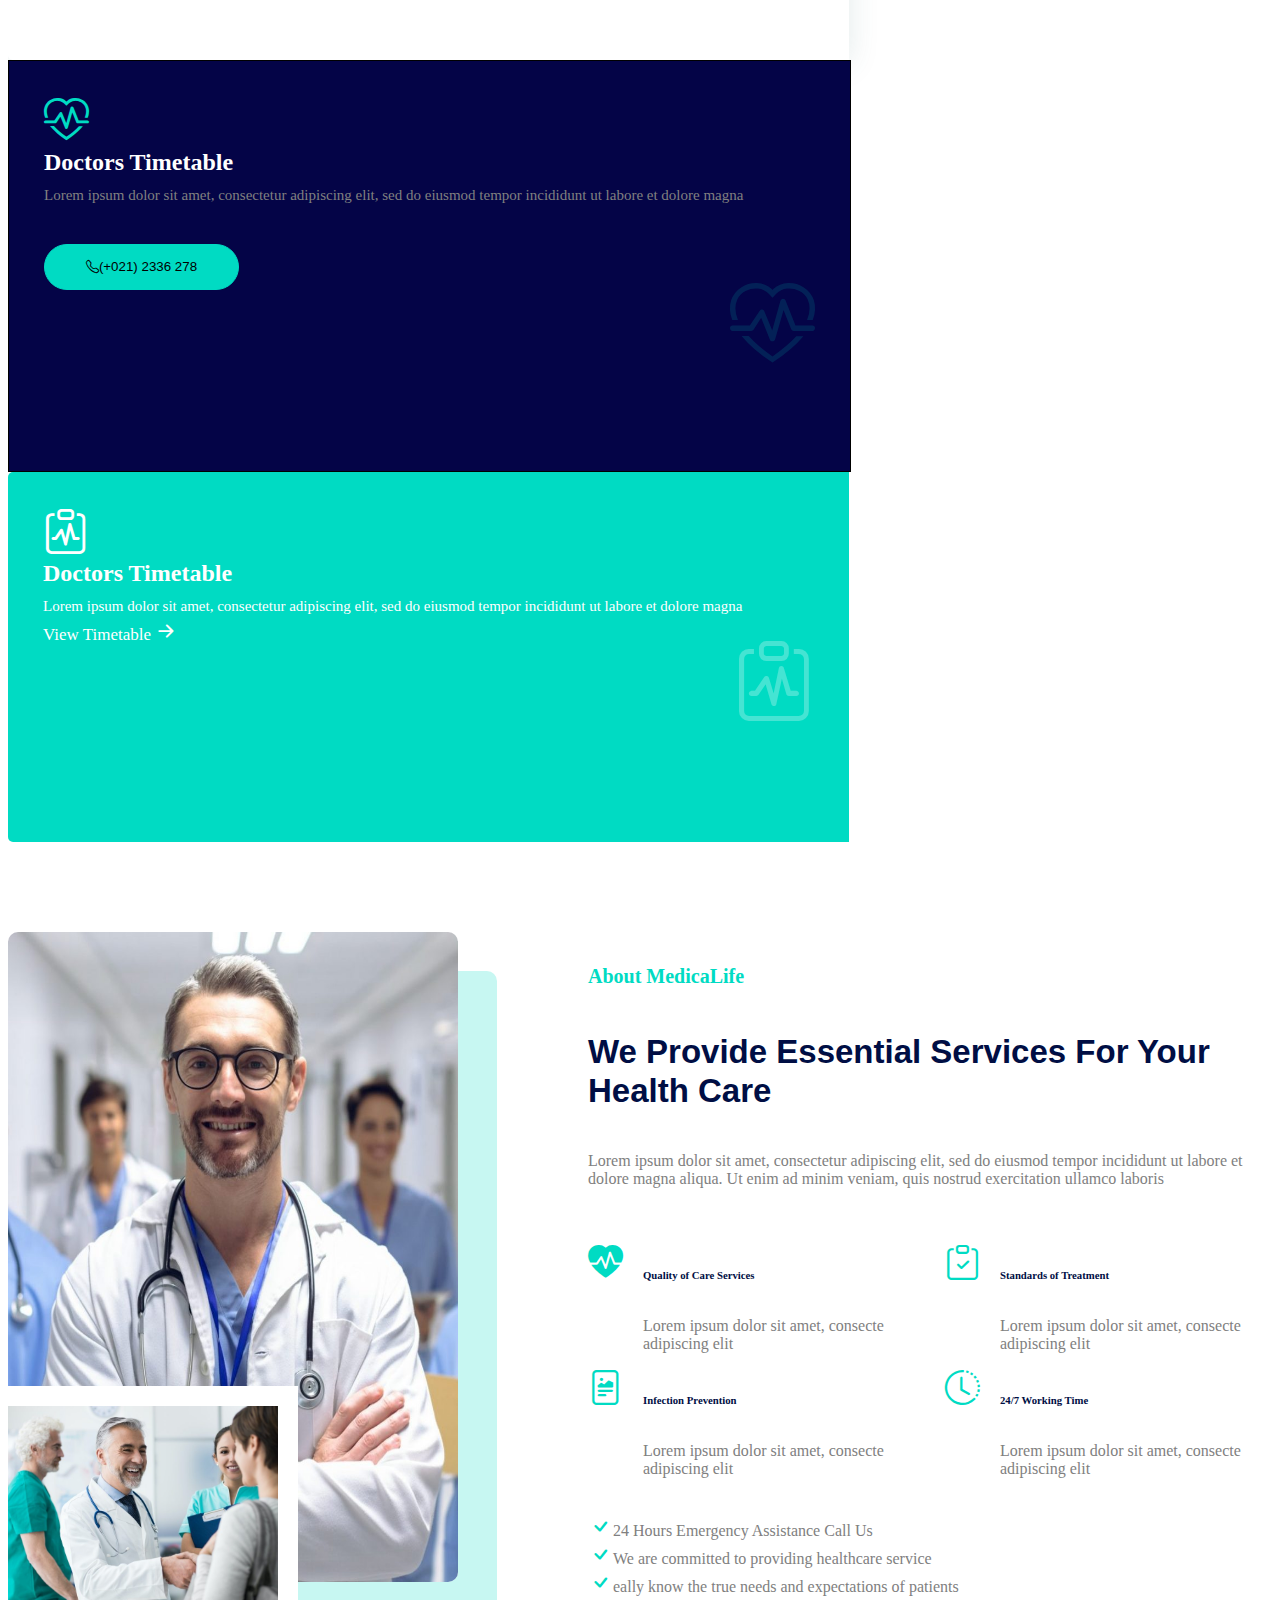
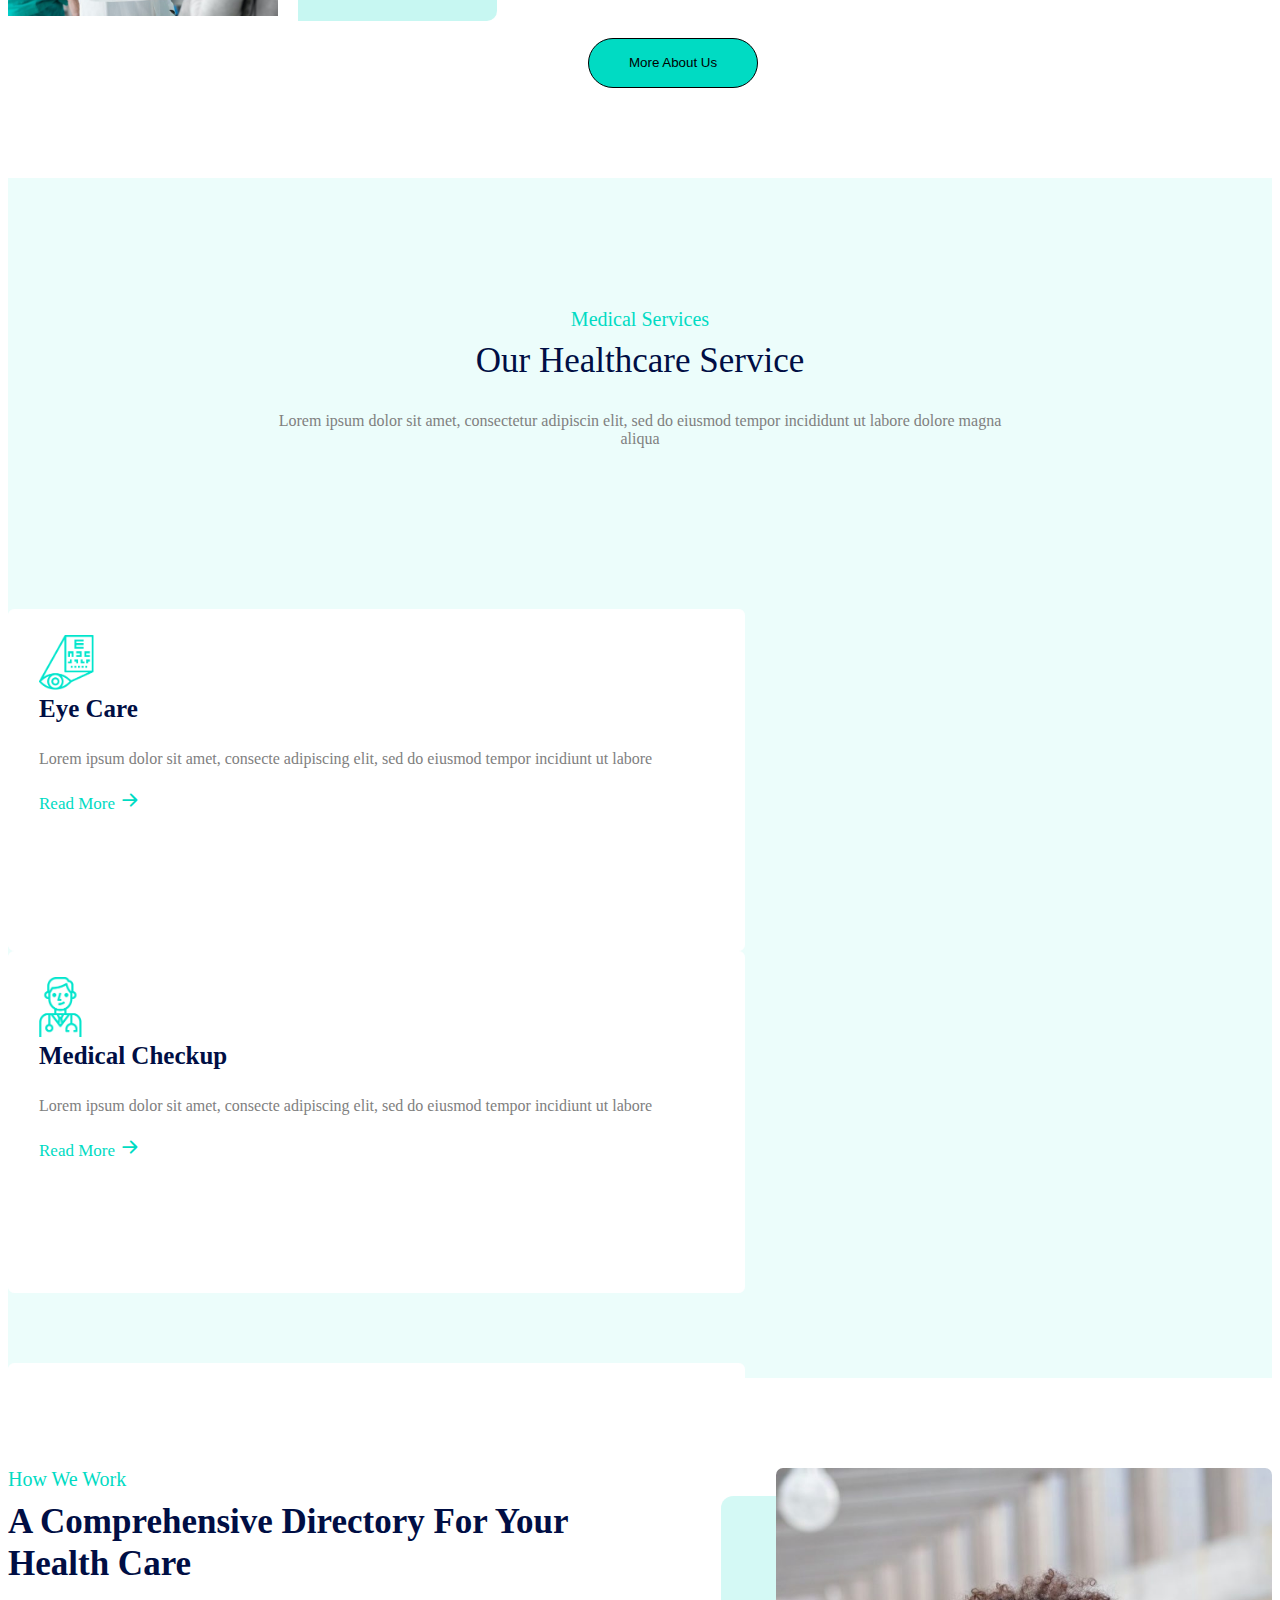
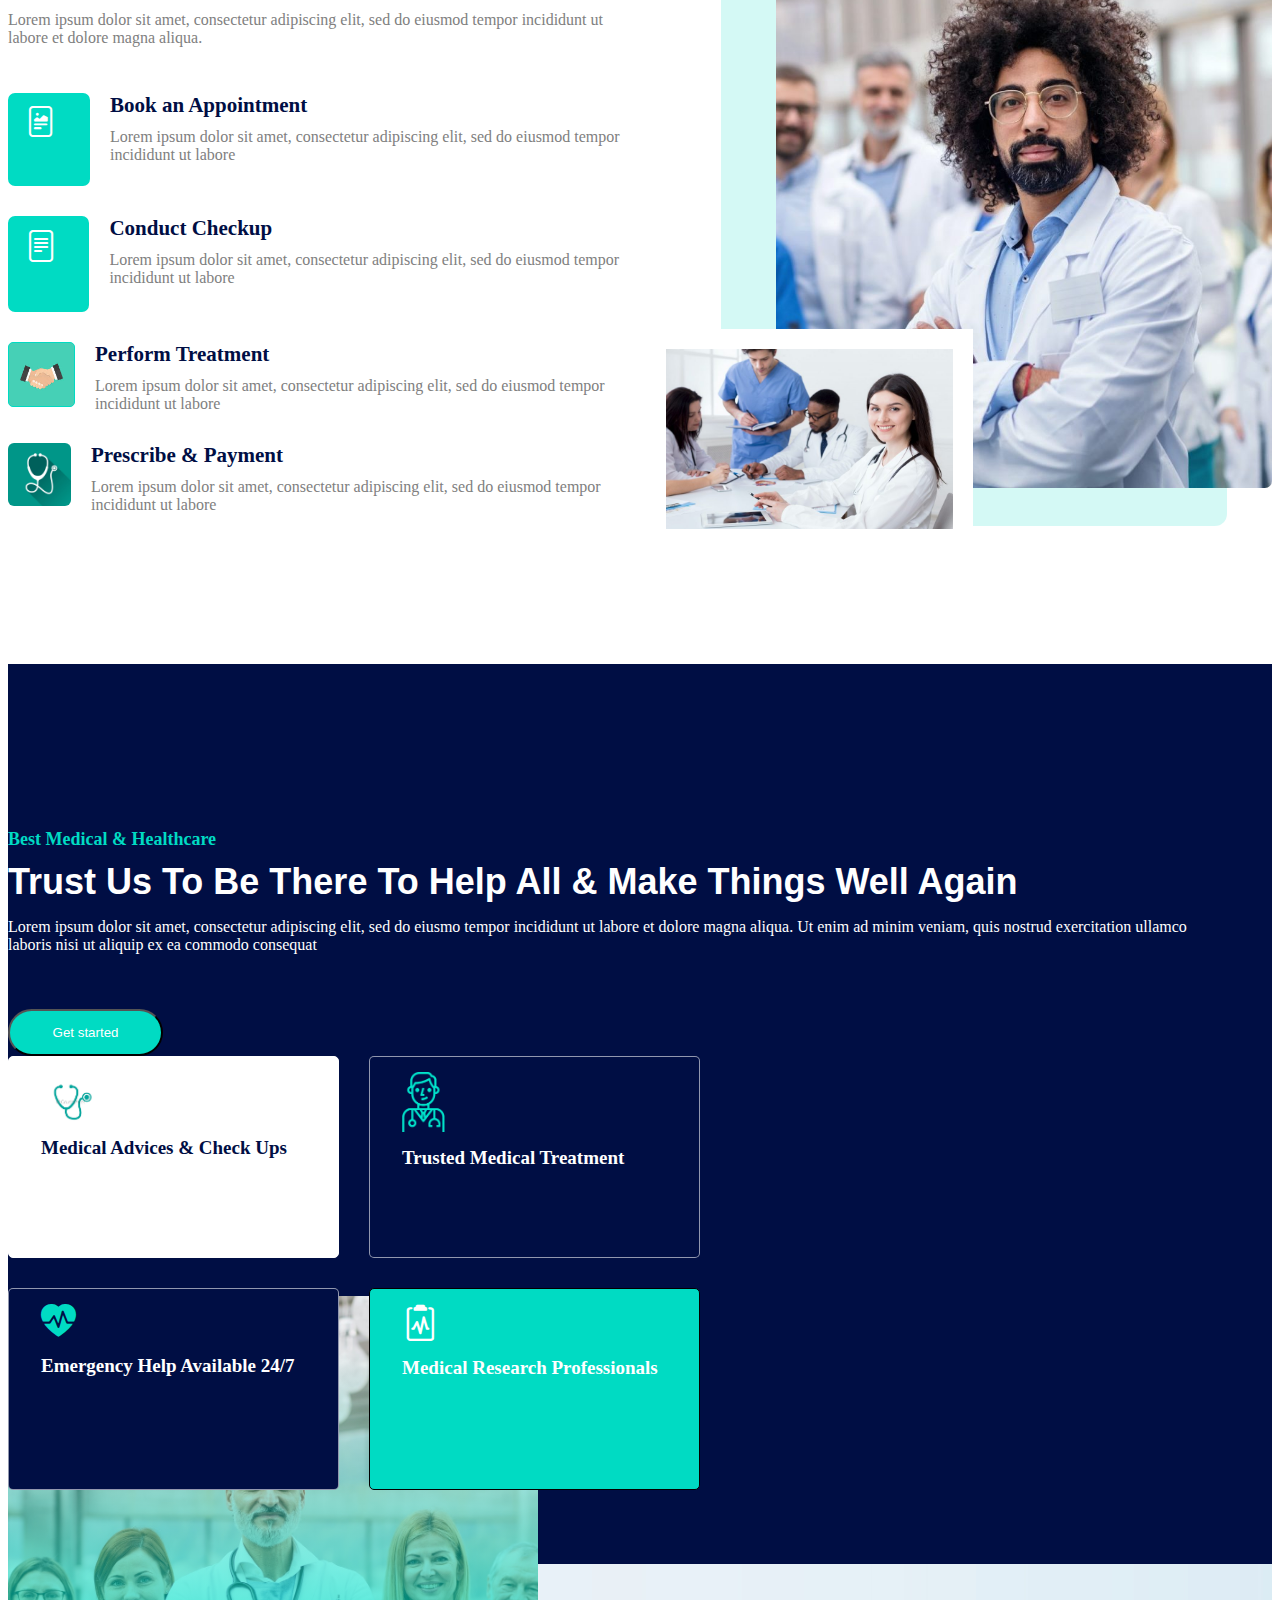
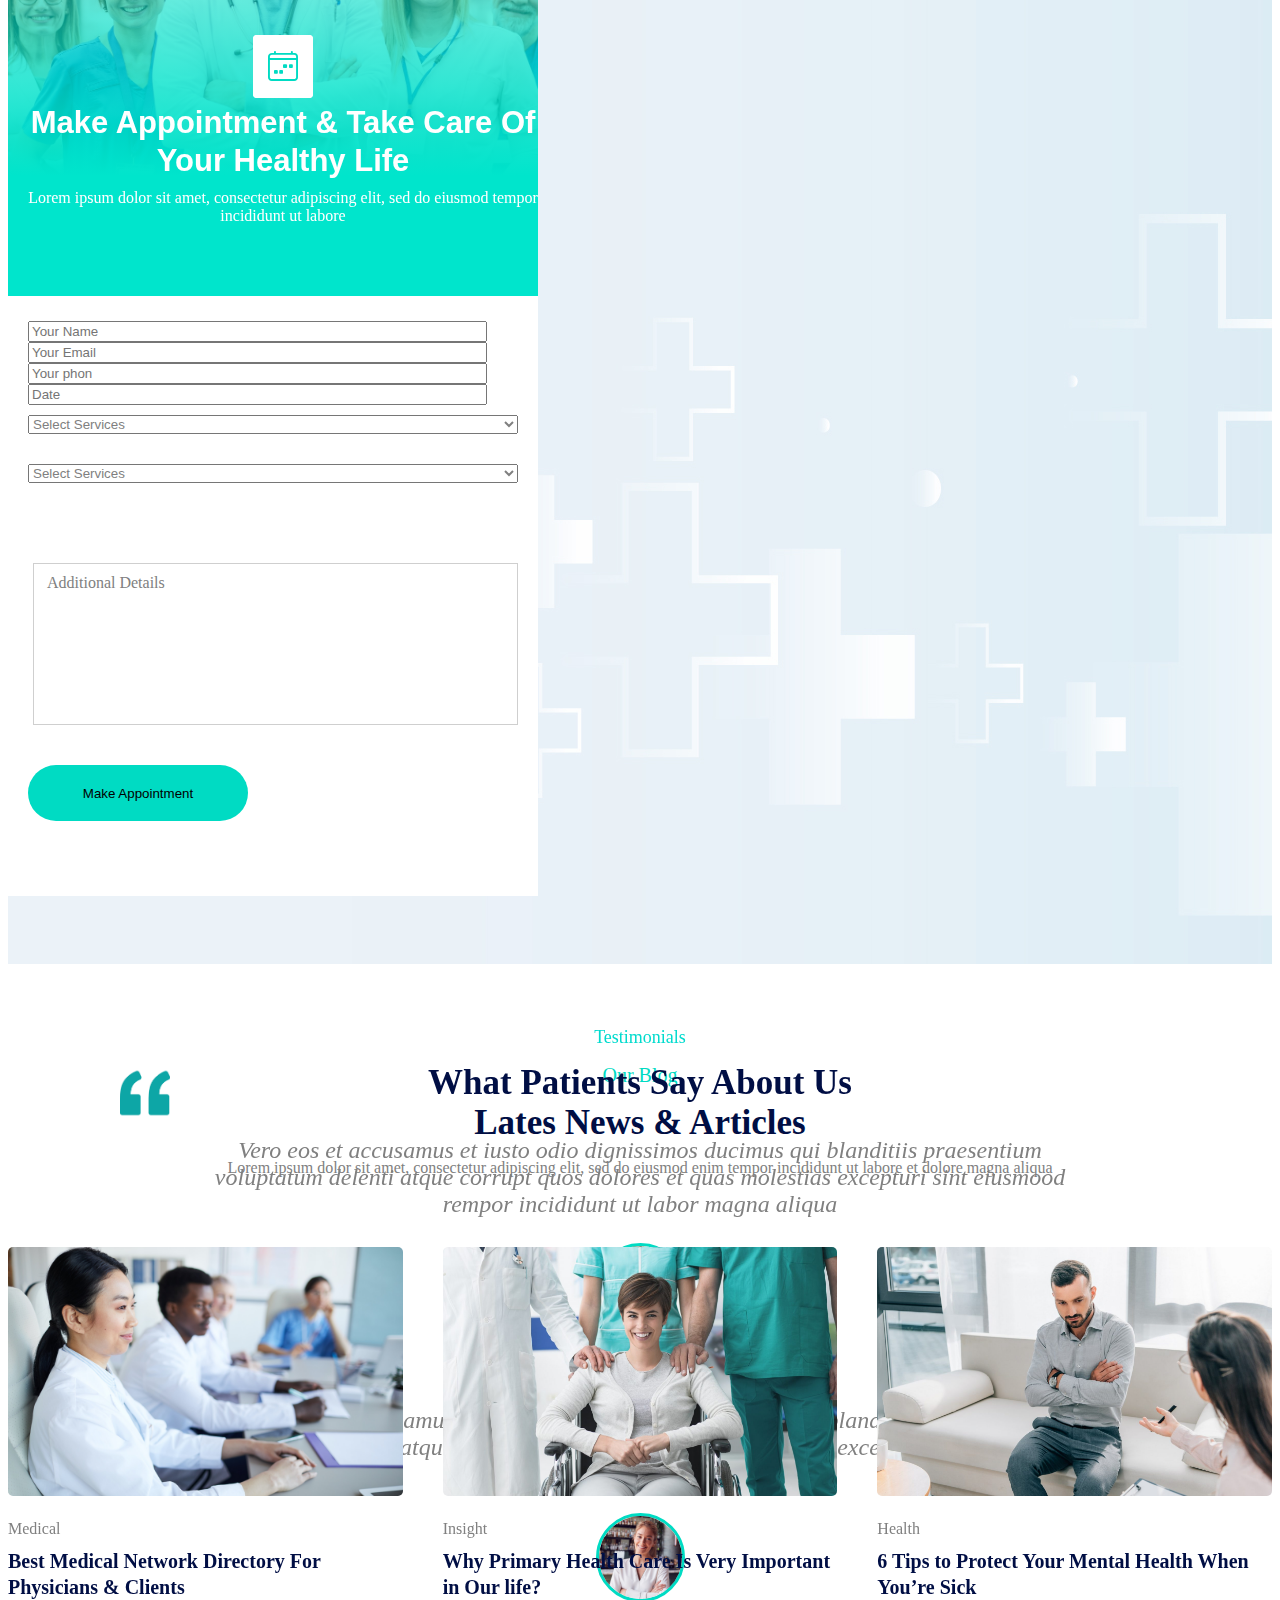
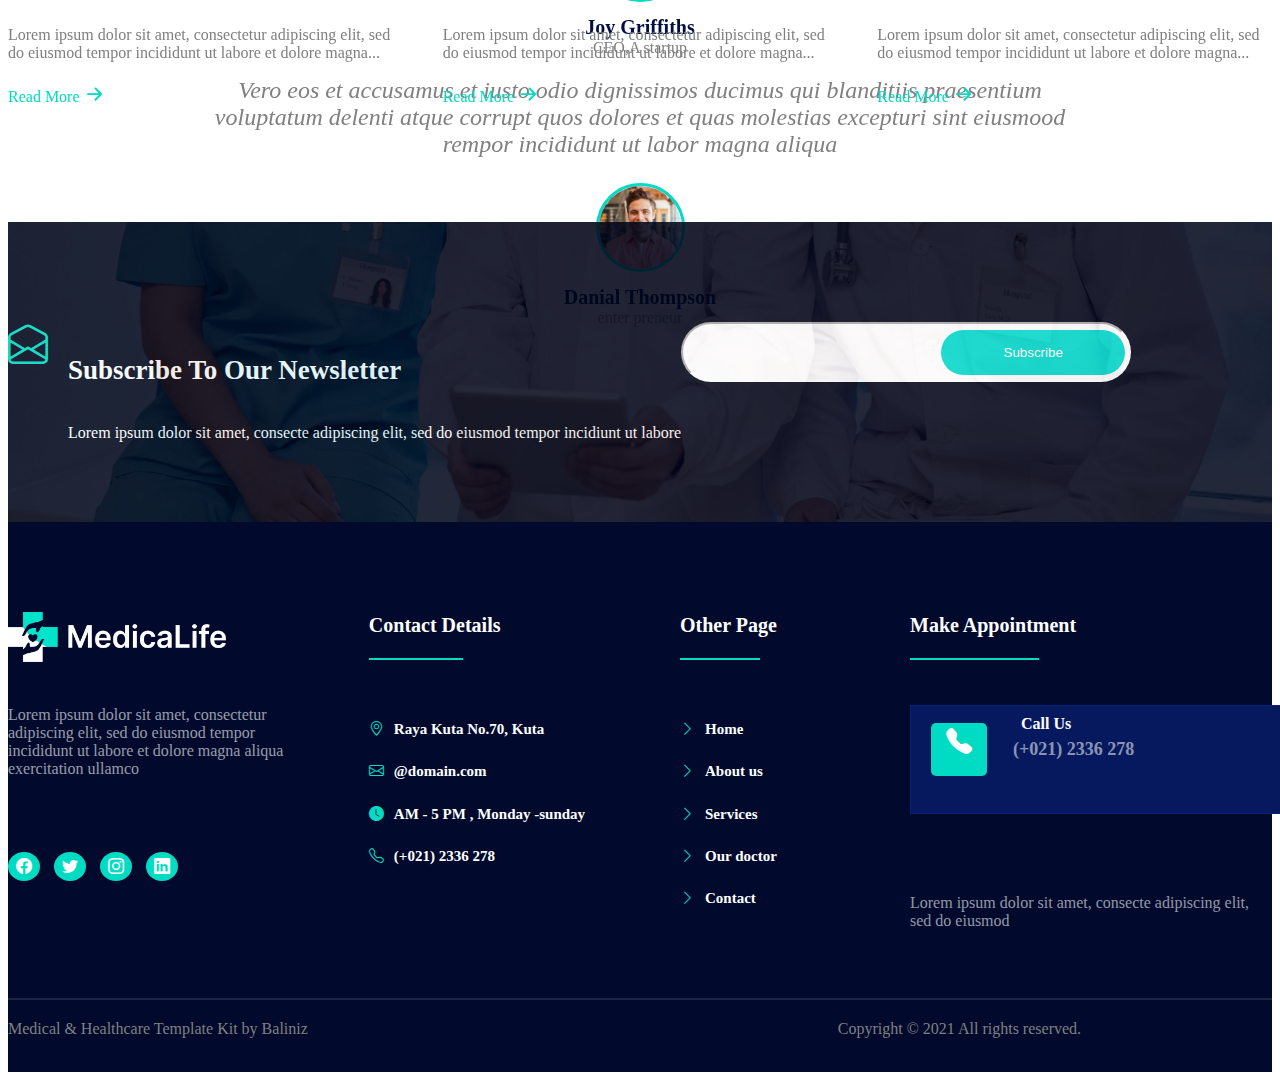
==== commit 251bb565: "code till 14-07-2022" ====
--- a/index.html
+++ b/index.html
@@ -15,7 +15,41 @@
 <body>
   <div class="full-screen-preview">
     <div class=" container">
-      <div class="elementor-top- section">
+      <nav class=" topBar" >
+     <div class="mainTopBar">
+      <div class="logo">
+        <img class="logo-image" src="./images/logo-medicalife (1).png">
+      </div>
+    <div class="navList">
+      <ul class="navbar-nav mr-auto" id="Navlist">
+        <li class="nav-item active">
+          <div class="elementor-iconbox">
+            <div class="icon"><i class="bi bi-envelope-paper"></i></div>
+            <div class="elementor-iconbox-icon">
+              <div class="iconbox-contant">Mail us</div>
+              <span class="gray">Info@domain.com</span>
+            </div>
+          </div>
+        </li>
+        <li class="nav-item">
+          <div class="elementor-iconbox">
+            <div class="icon"><i class="bi bi-envelope-paper"></i></div>
+            <div class="elementor-iconbox-icon">
+              <div class="iconbox-contant">Mail us</div>
+              <span class="gray">Info@domain.com</span>
+            </div>
+          </div>
+        </li>
+        <li class="nav-item">
+        <div class="appoinmentBtn">
+          <button type="button" class="btn btn-secondary">Make Appointment</button>
+        </div>
+        </li>
+      </ul>
+    </div>
+     </div> 
+      </nav>
+      <!-- <div class="elementor-top- section">
         <div class="main-title">
           <img class="logo-image" src="./images/logo-medicalife (1).png">
           <div class="elementor-gap">
@@ -40,7 +74,7 @@
             </div>
           </div>
         </div>
-      </div>
+      </div> -->
 
       <div class="nav-section">
         <div class="list-elementor">
@@ -55,34 +89,42 @@
               <div class="collapse navbar-collapse" id="navbarSupportedContent">
                 <ul class="navbar-nav me-auto mb-2 mb-lg-0">
                   <li class="nav-item">
-                    <a class="nav-link active" aria-current="page"
+                    <a class="nav-link" id="navTab active" aria-current="page"
                       href="https://preview.themeforest.net/item/medicalife-health-care-medical-elementor-template-kit/full_screen_preview/33340582?_ga=2.29631802.484506166.1656304181-1695331771.1651207061">HOME</a>
                   </li>
                   <li class="nav-item">
-                    <a class="nav-link" href="https://kit.baliniz.com/medicalife/about-us/">ABOUT US</a>
+                    <a class="nav-link" id="nav-style" href="https://kit.baliniz.com/medicalife/about-us/">ABOUT US</a>
                   </li>
                   <li class="nav-item">
-                    <a class="nav-link" href="https://kit.baliniz.com/medicalife/services/">SERVICES</a>
+                    <a class="nav-link" id="nav-style" href="https://kit.baliniz.com/medicalife/services/">SERVICES</a>
                   </li>
                   <li class="nav-item">
-                    <a class="nav-link" href="https://kit.baliniz.com/medicalife/appointment/">APPOINTMENT</a>
-                  </li>
-                  <li class="nav-item dropdown">
-                    <a class="nav-link dropdown-toggle" href="#" id="navbarDropdown" role="button"
+                    <a class="nav-link" id="nav-style" href="https://kit.baliniz.com/medicalife/appointment/">APPOINTMENT</a>
+                  </li>
+                  <li class=" dropdown">
+                    <a class="nav-link dropdown-toggle" id="nav-style" class="dropbtn" href="#" id="navbarDropdown" role="button"
                       data-bs-toggle="dropdown" aria-expanded="false">
                       PAGES
                     </a>
-                    <ul class="dropdown-menu" aria-labelledby="navbarDropdown">
+                    <ul class="dropdown-content" aria-labelledby="navbarDropdown">
                       <li><a class="dropdown-item" href="#">OUR DOCTOR</a></li>
                       <li><a class="dropdown-item" href="#">HELP & FAQ</a></li>
-                      <li>
-                        <hr class="dropdown-divider">
-                      </li>
                       <li><a class="dropdown-item" href="#">404 PAGE</a></li>
                     </ul>
                   </li>
-                  <li class="nav-item dropdown">
-                    <a class="nav-link dropdown-toggle" href="#" id="navbarDropdown" role="button"
+                  <li class=" dropdown">
+                    <a class="nav-link dropdown-toggle" id="nav-style" class="dropbtn" href="#" id="navbarDropdown" role="button"
+                      data-bs-toggle="dropdown" aria-expanded="false">
+                      BLOG
+                    </a>
+                    <ul class="dropdown-content" aria-labelledby="navbarDropdown">
+                      <li><a class="dropdown-item" href="#">BLOG</a></li>
+                      <li><a class="dropdown-item" href="#">SINGLE BLOG</a></li>
+                      <li><a class="dropdown-item" href="#">404 PAGE</a></li>
+                    </ul>
+                  </li>
+                  <!-- <li class="nav-item dropdown">
+                    <a class="nav-link dropdown-toggle" id="nav-style" href="#" id="navbarDropdown" role="button"
                       data-bs-toggle="dropdown" aria-expanded="false">
                       BLOG
                     </a>
@@ -92,11 +134,11 @@
                       <li>
                         <hr class="dropdown-divider">
                       </li>
-                      <li><a class="dropdown-item" href="#">404 PAGE</a></li>
+                      <li><a class="dropdown-item"  href="#">404 PAGE</a></li>
                     </ul>
-                  </li>
+                  </li> -->
                   <li class="nav-item">
-                    <a class="nav-link" href="https://kit.baliniz.com/medicalife/contact/">CONTACT</a>
+                    <a class="nav-link" id="nav-style"  href="https://kit.baliniz.com/medicalife/contact/">CONTACT</a>
                   </li>
                 </ul>
                 <form class="d-flex">
@@ -117,6 +159,7 @@
       <div class="elementor-background-image">
         <div class="element-overlay">
           <div class="container">
+
             <div class="elementor-bghealth-overly-image">
               <div class="bghealth-contant">
                 <h1 class="heading-title">
@@ -126,8 +169,17 @@
                   tempor incididunt ut labore et dolore magna aliqua.</div>
                 <button type="button" class="btn btn-warning">Contact us</button>
               </div>
-              <i class="bi bi-play-circle-fill"></i>
-            </div>
+
+              <div class="seachingIcon">
+                <span class="circle-icon">
+                  <i class="bi bi-play-circle-fill"></i>
+                </span>
+              </div>
+              
+              
+            </div>
+
+
           </div>
         </div>
       </div>
@@ -135,45 +187,54 @@
     <div class="container">
       <div class="annimations-sections">
         <div class="displyflex-section">
-          <div class="box-contant">
-            <div class="iconbox-element">
-              <img class="iconbox-image" src="./images/doctor-icon.png">
-            </div>
-            <div class="box-header-contant">Doctors Timetable</div>
-            <div class="paragraph">Lorem ipsum dolor sit amet, consectetur adipiscing elit, sed do eiusmod
-              tempor
-              incididunt ut labore et dolore magna</div>
-            <div class="read-element">
-              <div class="viewbtn">View Timetable</div>
-              <i class="bi bi-arrow-right-short"></i>
-            </div>
-            <div class="iconmain-box-element">
-              <i class="bi bi-person"></i>
-            </div>
-          </div>
-          <div class="box-contants">
-            <div class="iconbox-element"><i class="bi bi-heart-pulse"></i></div>
-            <div class="box-header-contants">Doctors Timetable</div>
-            <div class="paragraph">Lorem ipsum dolor sit amet, consectetur adipiscing elit, sed do eiusmod
-              tempor
-              incididunt ut labore et dolore magna</div>
-            <button type="button" class="btn btn-primary"><i class="bi bi-telephone"></i>(+021) 2336 278</button>
-            <div class="iconmain-box-element">
-              <i class="be bi-heart-pulse"></i>
-            </div>
-          </div>
-          <div class="box-contantes">
-            <div class="iconbox-element"><i class="bi bi-clipboard-pulse"></i></div>
-            <div class="box-header-white">Doctors Timetable</div>
-            <div class="paragraph-element">Lorem ipsum dolor sit amet, consectetur adipiscing elit, sed do eiusmod
-              tempor
-              incididunt ut labore et dolore magna</div>
-            <div class="read-viewbtn-contant">
-              <div class=" read-viewbtn">View Timetable</div>
-              <i class="be bi-arrow-right-short"></i>
-            </div>
-            <div class="iconmain-box-element">
-              <i class="be bi-clipboard-pulse"></i>
+          <div class="row">
+            <div class="col-sm-12 col-md-6 col-lg-6 col-xl-4 nopadding">
+              <div class="box-contant">
+                <div class="iconbox-element">
+                  <img class="iconbox-image" src="./images/doctor-icon.png">
+                </div>
+                <div class="box-header-contant">Doctors Timetable</div>
+                <div class="paragraph">Lorem ipsum dolor sit amet, consectetur adipiscing elit, sed do eiusmod
+                  tempor
+                  incididunt ut labore et dolore magna</div>
+                <div class="read-element">
+                  <div class="viewbtn">View Timetable</div>
+                  <i class="bi bi-arrow-right-short"></i>
+                </div>
+                <div class="iconmain-box-element">
+                  <i class="bi bi-person"></i>
+                </div>
+              </div>
+            </div>
+            <div class="col-sm-12 col-md-6 col-lg-6 col-xl-4 nopadding">
+              <div class="box-contants">
+                <div class="iconbox-element"><i class="bi bi-heart-pulse"></i></div>
+                <div class="box-header-contants">Doctors Timetable</div>
+                <div class="paragraph">Lorem ipsum dolor sit amet, consectetur adipiscing elit, sed do eiusmod
+                  tempor
+                  incididunt ut labore et dolore magna</div>
+                <button type="button" class="btn btn-primary"><i class="bi bi-telephone"></i>(+021) 2336 278</button>
+                <div class="iconmain-box-element">
+                  <i class="be bi-heart-pulse"></i>
+                </div>
+              </div>
+            </div>
+
+            <div class="col-sm-12 col-md-12 col-lg-12 col-xl-4 nopadding">
+              <div class="box-contantes">
+                <div class="iconbox-element"><i class="bi bi-clipboard-pulse"></i></div>
+                <div class="box-header-white">Doctors Timetable</div>
+                <div class="paragraph-element">Lorem ipsum dolor sit amet, consectetur adipiscing elit, sed do eiusmod
+                  tempor
+                  incididunt ut labore et dolore magna</div>
+                <div class="read-viewbtn-contant">
+                  <div class=" read-viewbtn">View Timetable</div>
+                  <i class="be bi-arrow-right-short"></i>
+                </div>
+                <div class="iconmain-box-element">
+                  <i class="be bi-clipboard-pulse"></i>
+                </div>
+              </div>
             </div>
           </div>
         </div>
@@ -246,401 +307,444 @@
         </div>
       </div>
     </div>
-    <div class="animation-section-background">
-      <div class="elementor-overly-background-image">
+
+    <div class="elementor-overly-background-image">
+      <div class="animation-section-background">
         <div class="container">
           <div class="elementor-overly-background-image-first-section">
             <div class="elements-header-title">Medical Services</div>
             <div class="element-big-header">Our Healthcare Service</div>
             <p class="paragraph-titles">Lorem ipsum dolor sit amet, consectetur adipiscin elit, sed do eiusmod
-              <br>tempor incididunt ut labore dolore magna aliqua
+              tempor incididunt ut labore dolore magna aliqua
             </p>
           </div>
           <div class="elementor-overly-background-image-second-section">
             <div class="main-flex-box-element">
               <div class="box-element">
-                <div class="box-title-">
-                  <div class="icon-hover-element">
-                    <img class="eyse-icon" src="./images/eyse-icons.png">
-                  </div>
-                  <div class="box-header-element">Eye Care</div>
-                  <p class="box-element-para">Lorem ipsum dolor sit amet, consecte adipiscing elit, sed do eiusmod
-                    tempor incidiunt ut labore</p>
-                  <div class="read-element">
-                    <div class="viewbtn">Read More</div>
-                    <i class="bi bi-arrow-right-short"></i>
-                  </div>
-                </div>
-                <div class="box-titles">
-                  <div class="icon-hover-element">
-                    <img class="doctor-icon" src="./images/doc-icons.png">
-                  </div>
-                  <div class="box-header-element">Medical Checkup</div>
-                  <p class="box-element-para">Lorem ipsum dolor sit amet, consecte adipiscing elit, sed do eiusmod
-                    tempor incidiunt ut labore</p>
-                  <div class="read-element">
-                    <div class="viewbtn">Read More</div>
-                    <i class="bi bi-arrow-right-short"></i>
-                  </div>
-                </div>
-                <div class="box-title-">
-                  <div class="icon-hover-element">
-                    <img class="tooth-icon" src="./images/totth-WXDFW9G.png">
-                  </div>
-                  <div class="box-header-element">Dental Care</div>
-                  <p class="box-element-para">Lorem ipsum dolor sit amet, consecte adipiscing elit, sed do eiusmod
-                    tempor incidiunt ut labore</p>
-                  <div class="read-element">
-                    <div class="viewbtn">Read More</div>
-                    <i class="bi bi-arrow-right-short"></i>
-                  </div>
-                </div>
-              </div>
-
-              <div class="box-element-flex">
-                <div class="box-title">
-                  <div class="icon-hover-element">
-                    <img class="cardio-icon" src="./images/cardio.png">
-                  </div>
-                  <div class="box-header-element">Cardiology</div>
-                  <p class="box-element-para">Lorem ipsum dolor sit amet, consecte adipiscing elit, sed do eiusmod
-                    tempor incidiunt ut labore</p>
-                  <div class="read-element">
-                    <div class="viewbtn">Read More</div>
-                    <i class="bi bi-arrow-right-short"></i>
-                  </div>
-                </div>
-                <div class="boxx-title">
-                  <div class="icon-hover-element">
-                    <img class="medicin-icon" src="./images/medicine.png">
-                  </div>
-                  <div class="boxx-header-element">Laboratory Service</div>
-                  <p class="box-element-para">Lorem ipsum dolor sit amet, consecte adipiscing elit, sed do eiusmod
-                    tempor incidiunt ut labore</p>
-                  <div class="read-element">
-                    <div class="viewbtn">Read More</div>
-                    <i class="bi bi-arrow-right-short"></i>
-                  </div>
-                </div>
-                <div class="box-title">
-                  <div class="icon-hover-element">
-                    <img class="vaccinatio-icon" src="./images/vaccine-WXDFW9G.png">
-                  </div>
-                  <div class="box-header-element">Vaccination</div>
-                  <p class="box-element-para">Lorem ipsum dolor sit amet, consecte adipiscing elit, sed do eiusmod
-                    tempor incidiunt ut labore</p>
-                  <div class="read-element">
-                    <div class="viewbtn">Read More</div>
-                    <i class="bi bi-arrow-right-short"></i>
-                  </div>
-                </div>
-              </div>
-            </div>
-          </div>
-        </div>
-        <div class="elements-overlay-next-section">
-          <div class="container">
-            <div class=" element-overlay-next-section">
-              <i class="bi bi-calendar-date"></i>
-              <div class="heder-para-element">
-                <div class="header">Open for Appointments</div>
-                <p class="parasec">Lorem ipsum dolor sit amet, consecte adipiscing elit</p>
-              </div>
-              <input class="btn btn-primary" type="button" value="Make Appointment">
-              <div class="buttn-element">
-                <div class="readbtns">Read More</div>
-                <i class="bi bi-arrow-right-short"></i>
-              </div>
-            </div>
-          </div>
-        </div>
-      </div>
-    </div>
+                <div class="row">
+                  <div class=" col-12 col-sm-12 col-md-6 col-lg-6 col-xl-4">
+                    <div class="box-title-">
+                      <div class="icon-hover-element">
+                        <img class="eyse-icon" src="./images/eyse-icons.png">
+                      </div>
+                      <div class="box-header-element">Eye Care</div>
+                      <p class="box-element-para">Lorem ipsum dolor sit amet, consecte adipiscing elit, sed do eiusmod
+                        tempor incidiunt ut labore</p>
+                      <div class="read-element">
+                        <div class="viewbtn">Read More</div>
+                        <i class="bi bi-arrow-right-short"></i>
+                      </div>
+                    </div>
+                  </div>
+                  <div class="col-sm-12 col-md-6 col-lg-6 col-xl-4">
+                    <div class="box-titles">
+                      <div class="icon-hover-element">
+                        <img class="doctor-icon" src="./images/doc-icons.png">
+                      </div>
+                      <div class="box-header-element">Medical Checkup</div>
+                      <p class="box-element-para">Lorem ipsum dolor sit amet, consecte adipiscing elit, sed do eiusmod
+                        tempor incidiunt ut labore</p>
+                      <div class="read-element">
+                        <div class="viewbtn">Read More</div>
+                        <i class="bi bi-arrow-right-short"></i>
+                      </div>
+                    </div>
+                  </div>
+                  <div class="col-sm-12 col-md-12 col-lg-12 col-xl-4">
+                    <div class="box-title-">
+                      <div class="icon-hover-element">
+                        <img class="tooth-icon" src="./images/totth-WXDFW9G.png">
+                      </div>
+                      <div class="box-header-element">Dental Care</div>
+                      <p class="box-element-para">Lorem ipsum dolor sit amet, consecte adipiscing elit, sed do eiusmod
+                        tempor incidiunt ut labore</p>
+                      <div class="read-element">
+                        <div class="viewbtn">Read More</div>
+                        <i class="bi bi-arrow-right-short"></i>
+                      </div>
+                    </div>
+                  </div>
+                </div>
+              </div>
+
+              <div class="box-element">
+                <div class="row">
+                  <div class="col-sm-12 col-md-6 col-lg-6 col-xl-4">
+                    <div class="box-title">
+                      <div class="icon-hover-element">
+                        <img class="cardio-icon" src="./images/cardio.png">
+                      </div>
+                      <div class="box-header-element">Cardiology</div>
+                      <p class="box-element-para">Lorem ipsum dolor sit amet, consecte adipiscing elit, sed do eiusmod
+                        tempor incidiunt ut labore</p>
+                      <div class="read-element">
+                        <div class="viewbtn">Read More</div>
+                        <i class="bi bi-arrow-right-short"></i>
+                      </div>
+                    </div>
+                  </div>
+                  <div class="col-sm-12 col-md-6 col-lg-6 col-xl-4">
+                    <div class="boxx-title">
+                      <div class="icon-hover-element">
+                        <img class="medicin-icon" src="./images/medicine.png">
+                      </div>
+                      <div class="boxx-header-element">Laboratory Service</div>
+                      <p class="box-element-para">Lorem ipsum dolor sit amet, consecte adipiscing elit, sed do eiusmod
+                        tempor incidiunt ut labore</p>
+                      <div class="read-element">
+                        <div class="viewbtn">Read More</div>
+                        <i class="bi bi-arrow-right-short"></i>
+                      </div>
+                    </div>
+                  </div>
+                  <div class="col-sm-12 col-md-12 col-lg-12 col-xl-4">
+                    <div class="box-title">
+                      <div class="icon-hover-element">
+                        <img class="vaccinatio-icon" src="./images/vaccine-WXDFW9G.png">
+                      </div>
+                      <div class="box-header-element">Vaccination</div>
+                      <p class="box-element-para">Lorem ipsum dolor sit amet, consecte adipiscing elit, sed do eiusmod
+                        tempor incidiunt ut labore</p>
+                      <div class="read-element">
+                        <div class="viewbtn">Read More</div>
+                        <i class="bi bi-arrow-right-short"></i>
+                      </div>
+                    </div>
+                  </div>
+                </div>
+
+
+              </div>
+
+            </div>
+
+
+          </div>
+        </div>
+      </div>
+      <div class="elements-overlay-next-section">
+        <div class="container">
+          <div class=" element-overlay-next-section">
+            <i class="bi bi-calendar-date"></i>
+            <div class="heder-para-element">
+              <div class="header">Open for Appointments</div>
+              <p class="parasec">Lorem ipsum dolor sit amet, consecte adipiscing elit</p>
+            </div>
+            <input class="btn btn-primary" type="button" value="Make Appointment">
+            <div class="buttn-element">
+              <div class="readbtns">Read More</div>
+              <i class="bi bi-arrow-right-short"></i>
+            </div>
+          </div>
+        </div>
+      </div>
+    </div>
+  </div>
+
+  <div class="container">
+    <div class="rightimage-leftcontant-element pt-8">
+      <div class="right-left-contant">
+        <div class="all-displayflex-contants">
+          <div class="left-contant-section">
+            <div class="right-heading-title">How We Work</div>
+            <div class="rightb-heading-title">A Comprehensive Directory For Your Health Care</div>
+            <p class="right-para-title-element">Lorem ipsum dolor sit amet, consectetur adipiscing elit, sed do
+              eiusmod tempor incididunt ut labore et dolore magna aliqua.
+            </p>
+            <div class="other-element-contant">
+              <i class="be bi-file-richtext"></i>
+              <div class="flex-elemnt-contant">
+                <div class="headersec-element">Book an Appointment </div>
+                <div class="parasec-element">Lorem ipsum dolor sit amet, consectetur adipiscing elit, sed do
+                  eiusmod tempor incididunt ut labore</div>
+              </div>
+            </div>
+            <div class="other-element-contant">
+              <i class="bi bi-file-text"></i>
+              <div class="flex-elemnt-contant">
+                <div class="headersec-element">Conduct Checkup </div>
+                <div class="parasec-element">Lorem ipsum dolor sit amet, consectetur adipiscing elit, sed do
+                  eiusmod tempor incididunt ut labore</div>
+              </div>
+            </div>
+            <div class="other-element-contant">
+              <img class="payment-prescrib" src="./images/prescribe-payment.jpg">
+              <div class="flex-elemnt-contant">
+                <div class="headersec-element">Perform Treatment </div>
+                <div class="parasec-element">Lorem ipsum dolor sit amet, consectetur adipiscing elit, sed do
+                  eiusmod tempor incididunt ut labore</div>
+              </div>
+            </div>
+            <div class="other-element-contant">
+              <img class="perform-treatment-icon"
+                src="./images/depositphotos_125949378-stock-illustration-stethoscope-design-icon.jpg">
+              <div class="flex-elemnt-contant">
+                <div class="headersec-element">Prescribe & Payment</div>
+                <div class="parasec-element">Lorem ipsum dolor sit amet, consectetur adipiscing elit, sed do
+                  eiusmod tempor incididunt ut labore</div>
+              </div>
+            </div>
+          </div>
+          <div class="right-contant-element">
+            <img class="rimage-contant" src="./images/group-of-doctors-standing.jpg">
+            <div class="right-second-image">
+              <img class="rsecond-img" src="./images/team-of-doctors-having-meeting-in-medical-office-800x532.jpg">
+            </div>
+          </div>
+        </div>
+      </div>
+    </div>
+  </div>
+  <div class="section-element-pt9">
     <div class="container">
-      <div class="rightimage-leftcontant-element pt-8">
-        <div class="right-left-contant">
-          <div class="all-displayflex-contants">
-            <div class="left-contant-section">
-              <div class="right-heading-title">How We Work</div>
-              <div class="rightb-heading-title">A Comprehensive Directory For Your Health Care</div>
-              <p class="right-para-title-element">Lorem ipsum dolor sit amet, consectetur adipiscing elit, sed do
-                eiusmod tempor incididunt ut labore et dolore magna aliqua.
-              </p>
-              <div class="other-element-contant">
-                <i class="be bi-file-richtext"></i>
-                <div class="flex-elemnt-contant">
-                  <div class="headersec-element">Book an Appointment </div>
-                  <div class="parasec-element">Lorem ipsum dolor sit amet, consectetur adipiscing elit, sed do
-                    eiusmod tempor incididunt ut labore</div>
-                </div>
-              </div>
-              <div class="other-element-contant">
-                <i class="bi bi-file-text"></i>
-                <div class="flex-elemnt-contant">
-                  <div class="headersec-element">Conduct Checkup </div>
-                  <div class="parasec-element">Lorem ipsum dolor sit amet, consectetur adipiscing elit, sed do
-                    eiusmod tempor incididunt ut labore</div>
-                </div>
-              </div>
-              <div class="other-element-contant">
-                <img class="payment-prescrib" src="./images/prescribe-payment.jpg">
-                <div class="flex-elemnt-contant">
-                  <div class="headersec-element">Perform Treatment </div>
-                  <div class="parasec-element">Lorem ipsum dolor sit amet, consectetur adipiscing elit, sed do
-                    eiusmod tempor incididunt ut labore</div>
-                </div>
-              </div>
-              <div class="other-element-contant">
-                <img class="perform-treatment-icon"
-                  src="./images/depositphotos_125949378-stock-illustration-stethoscope-design-icon.jpg">
-                <div class="flex-elemnt-contant">
-                  <div class="headersec-element">Prescribe & Payment</div>
-                  <div class="parasec-element">Lorem ipsum dolor sit amet, consectetur adipiscing elit, sed do
-                    eiusmod tempor incididunt ut labore</div>
-                </div>
-              </div>
-            </div>
-            <div class="right-contant-element">
-              <img class="rimage-contant" src="./images/group-of-doctors-standing.jpg">
-              <div class="right-second-image">
-                <img class="rsecond-img" src="./images/team-of-doctors-having-meeting-in-medical-office-800x532.jpg">
-              </div>
-            </div>
-          </div>
-        </div>
-      </div>
-    </div>
-    <div class="section-element-pt9">
+      <div class="miidle- contant-element">
+        <div class="row">
+          <div class="col-12  col-sm-12 col-md-12 col-lg-12 col-xl-6">
+            <div class="leftsec-element">
+              <div class="left-header-element">Best Medical & Healthcare</div>
+              <div class="leftb-header-element">Trust Us To Be There To Help All & Make Things Well Again</div>
+              <div class="left-para-element">Lorem ipsum dolor sit amet, consectetur adipiscing elit, sed do eiusmo
+                tempor incididunt ut labore et dolore magna aliqua. Ut enim ad minim veniam, quis nostrud exercitation
+                ullamco laboris nisi ut aliquip ex ea commodo consequat</div>
+              <button type="button" class="btn btn-outline-info">Get started</button>
+            </div>
+          </div>
+          <div class="col-12 col-sm-12 col-md-12 col-lg-12 col-xl-6">
+            <div class="-animatio-box- display-elemnt">
+              <div class="animation-box-element">
+                <div class="animation-boxx-contant">
+                  <img class="iconbox-element" src="./images/stethoscope-icon-clinic-cardiology-pictogram-1592836.jpg">
+                  <div class="boxxheader-element">Medical Advices & Check Ups</div>
+                </div>
+                <div class="animation-boxes">
+                  <div class="animation-boxx-contants">
+                    <img class="iconbox-element" src="./images/doctor-icon.png">
+                    <div class="boxxheader-elements">Trusted Medical Treatment</div>
+                  </div>
+                </div>
+              </div>
+              <div class="boxes-element">
+                <div class="animation-boxes">
+                  <div class="animation-boxx-contants">
+                    <i class="be bi-heart-pulse-fill"></i>
+                    <div class="boxxheader-elements">Emergency Help Available 24/7</div>
+                  </div>
+                </div>
+
+                <div class="animation-boxes">
+                  <div class="boxes2-element">
+                    <i class="bi bi-clipboard2-pulse"></i>
+                    <div class="boxxheader-elements">Medical Research Professionals</div>
+                  </div>
+                </div>
+              </div>
+
+            </div>
+          </div>
+        </div>
+
+
+      </div>
+    </div>
+  </div>
+  <div class="section-bg-img10">
+    <div class="container">
+      <div class="flec-elemene">
+        <div class="dflex">
+          <div class="row">
+            <div class="col-12  col-sm-12 col-md-12 col-lg-12 col-xl-6">
+              <div class="middle-bg-img">
+                <div class="overlaysection">
+                  <div class="overly-element">
+                    <i class="bi bi-calendar4-week"></i>
+                    <div class="overly-header">Make Appointment & Take Care Of Your Healthy Life</div>
+                    <div class="overly-paraelement">Lorem ipsum dolor sit amet, consectetur adipiscing elit, sed do
+                      eiusmod tempor incididunt ut labore</div>
+                  </div>
+                </div>
+              </div>
+            </div>
+            <div class="col-12 col-sm-12 col-md-12 col-lg-12 col-xl-6">
+              <div class="form-element">
+                <form>
+                  <div class="row">
+                    <div class="col-md-6">
+                      <label for="exampleinputEmail1" class="form-label" placeholder="bkjn"> </label>
+                      <input type="email" class="form-control" id="examleinputEmail1" placeholder="Your Name">
+                      <div id="emailHelp" class="form-text"></div>
+                    </div>
+                    <div class="col-md-6">
+                      <label for="exampleinputEmail1" class="form-label" placeholder="Name"></label>
+                      <input type="email" class="form-control" id="examleinputEmail1" placeholder="Your Email">
+                      <div id="emailHelp" class="form-text"></div>
+                    </div>
+                    <div class="col-md-6">
+                      <label for="exampleinputEmail1" class="form-label" placeholder="Name"></label>
+                      <input type="email" class="form-control" id="examleinputEmail1" placeholder="Your phon">
+                      <div id="emailHelp" class="form-text"></div>
+                    </div>
+                    <div class="col-md-6">
+                      <label for="exampleinputEmail1" class="form-label" placeholder="date"></label>
+                      <input type="email" class="form-control" id="examleinputEmail1" placeholder="Date">
+                      <div id="emailHelp" class="form-text"></div>
+                    </div>
+                    <div class="col-md-6">
+                      <label for="inputState" class="form-label"></label>
+                      <select id="inputState" class="form-select">
+                        <option selected>Select Services</option>
+                        <option>...</option>
+                      </select>
+                    </div>
+                    <div class="col-md-6">
+                      <label for="inputState" class="form-label"></label>
+                      <select id="inputState" class="form-select">
+                        <option selected>Select Services</option>
+                        <option>...</option>
+                      </select>
+                    </div>
+                  </div>
+                  <div class="nextfom">
+                    <div class="lastform">Additional Details</div>
+                    <button type="button" class="btn btn-dark">Make Appointment</button>
+                  </div>
+                </form>
+              </div>
+            </div>
+
+          </div>
+        </div>
+      </div>
+      <div class="crausal-element">
+        <div class="cheader-element">Testimonials</div>
+        <div class="cheaderbig-element">
+          <img class="colon-element" src="./images/doubl-quots.png">
+          <div class="fheaderbig-element">What Patients Say About Us</div>
+        </div>
+        <div id="carouselExampleSlidesOnly" class="carousel slide" data-bs-ride="carousel">
+          <div class="carousel-inner">
+            <div class="carousel-item active">
+              <div class="paragraphsection-element">Vero eos et accusamus et iusto odio dignissimos ducimus qui
+                blanditiis
+                praesentium<br> voluptatum delenti atque corrupt quos dolores et quas molestias excepturi sint
+                eiusmood<br>
+                rempor incididunt ut labor magna aliqua</div>
+              <img src="./images/woman-image.webp" class="crausal-images" alt="images">
+              <div class="shotheadr-element">Florrie Braun</div>
+              <div class="co-Founder HCM">co-Founder HCM</div>
+            </div>
+            <div class="carousel-item">
+              <div class="paragraphsection-element">Vero eos et accusamus et iusto odio dignissimos ducimus qui
+                blanditiis
+                praesentium<br> voluptatum delenti atque corrupt quos dolores et quas molestias excepturi sint
+                eiusmood<br>
+                rempor incididunt ut labor magna aliqua</div>
+              <img src="./images/UUFGSJH.jpg" class="crausal-images" alt="images">
+              <div class="shotheadr-element">Joy Griffiths</div>
+              <div class="co-Founder HCM">CEO,A startup</div>
+            </div>
+            <div class="carousel-item">
+              <div class="paragraphsection-element">Vero eos et accusamus et iusto odio dignissimos ducimus qui
+                blanditiis
+                praesentium<br> voluptatum delenti atque corrupt quos dolores et quas molestias excepturi sint
+                eiusmood<br>
+                rempor incididunt ut labor magna aliqua</div>
+              <img src="./images/MKLVKTE.jpg" class="crausal-images" alt="images">
+              <div class="shotheadr-element">Danial Thompson</div>
+              <div class="co-Founder HCM">enter preneur</div>
+            </div>
+          </div>
+        </div>
+      </div>
+    </div>
+
+  </div>
+  <div class="last-contant-element">
+    <div class="container">
+      <div class="middl-element">
+        <div class=" last-hed-contant">Our Blog</div>
+        <div class="last-header-contant">Lates News & Articles</div>
+        <div class="last-para-contant">Lorem ipsum dolor sit amet, consectetur adipiscing elit, sed do eiusmod
+          enim tempor incididunt ut labore et dolore magna aliqua
+        </div>
+      </div>
+      <div class="main-disply-contant-element">
+        <div class="section-contant1">
+          <img class="img-sec-contant" src="./images/medical-council.jpg">
+          <div class="sec-had-contant1">Medical</div>
+          <div class="sec-hedr-contant">Best Medical Network Directory For Physicians & Clients</div>
+          <p class="sec-para-contant">Lorem ipsum dolor sit amet, consectetur adipiscing elit, sed do eiusmod
+            tempor incididunt ut labore et dolore magna...</p>
+          <div class="btn-contant">
+            <div class="read-btn">Read More</div>
+            <i class="bi bi-arrow-right-short"></i>
+          </div>
+        </div>
+        <div class="section-contant2">
+          <img class="img-sec-contant" src="./images/disability-and-healthcare-1536x1152.jpg">
+          <div class="sec-had-contant1">Insight</div>
+          <div class="sec-hedr-contant">Why Primary Health Care Is Very Important in Our life?</div>
+          <p class="sec-para-contant">Lorem ipsum dolor sit amet, consectetur adipiscing elit, sed do eiusmod
+            tempor incididunt ut labore et dolore magna...</p>
+          <div class="btn-contant">
+            <div class="read-btn">Read More</div>
+            <i class="bi bi-arrow-right-short"></i>
+          </div>
+        </div>
+        <div class="section-contant3">
+          <img class="img-sec-contant"
+            src="./images/psychologist-and-patient-talking-in-clinic-mental-health-concept-1536x1025.jpg">
+          <div class="sec-had-contant1">Health</div>
+          <div class="sec-hedr-contant">6 Tips to Protect Your Mental Health When You’re Sick</div>
+          <p class="sec-para-contant">Lorem ipsum dolor sit amet, consectetur adipiscing elit, sed do eiusmod
+            tempor incididunt ut labore et dolore magna...</p>
+          <div class="btn-contant">
+            <div class="read-btn">Read More</div>
+            <i class="bi bi-arrow-right-short"></i>
+          </div>
+        </div>
+      </div>
+    </div>
+  </div>
+  <div class="last-sectio-element">
+    <div class="last-elementor-background-overly">
       <div class="container">
-        <div class="miidle- contant-element">
-          <div class="leftsec-element">
-            <div class="left-header-element">Best Medical & Healthcare</div>
-            <div class="leftb-header-element">Trust Us To Be There To Help All & Make Things Well Again</div>
-            <div class="left-para-element">Lorem ipsum dolor sit amet, consectetur adipiscing elit, sed do eiusmo
-              tempor incididunt ut labore et dolore magna aliqua. Ut enim ad minim veniam, quis nostrud exercitation
-              ullamco laboris nisi ut aliquip ex ea commodo consequat</div>
-            <button type="button" class="btn btn-outline-info">Get started</button>
-          </div>
-          <div class="-animatio-box- display-elemnt">
-            <div class="animation-box-element">
-              <div class="animation-boxx-contant">
-                <img class="iconbox-element" src="./images/stethoscope-icon-clinic-cardiology-pictogram-1592836.jpg">
-                <div class="boxxheader-element">Medical Advices & Check Ups</div>
-              </div>
-              <div class="animation-boxes">
-                <div class="animation-boxx-contants">
-                  <img class="iconbox-element" src="./images/doctor-icon.png">
-                  <div class="boxxheader-elements">Trusted Medical Treatment</div>
-                </div>
-              </div>
-            </div>
-            <div class="boxes-element">
-              <div class="animation-boxes">
-                <div class="animation-boxx-contants">
-                  <i class="be bi-heart-pulse-fill"></i>
-                  <div class="boxxheader-elements">Emergency Help Available 24/7</div>
-                </div>
-              </div>
-
-              <div class="animation-boxes">
-                <div class="boxes2-element">
-                  <i class="bi bi-clipboard2-pulse"></i>
-                  <div class="boxxheader-elements">Medical Research Professionals</div>
-                </div>
-              </div>
-            </div>
-
-          </div>
-        </div>
-      </div>
-    </div>
-    <div class="section-bg-img10">
-      <div class="container">
-        <div class="flec-elemene">
-          <div class="dflex">
-            <div class="middle-bg-img">
-              <div class="overlaysection">
-                <div class="overly-element">
-                  <i class="bi bi-calendar4-week"></i>
-                  <div class="overly-header">Make Appointment & Take Care Of Your Healthy Life</div>
-                  <div class="overly-paraelement">Lorem ipsum dolor sit amet, consectetur adipiscing elit, sed do
-                    eiusmod tempor incididunt ut labore</div>
-                </div>
-              </div>
-            </div>
-            <div class="form-element">
-              <form>
-                <div class="row">
-                  <div class="col-md-6">
-                    <label for="exampleinputEmail1" class="form-label" placeholder="bkjn"> </label>
-                    <input type="email" class="form-control" id="examleinputEmail1" placeholder="Your Name">
-                    <div id="emailHelp" class="form-text"></div>
-                  </div>
-                  <div class="col-md-6">
-                    <label for="exampleinputEmail1" class="form-label" placeholder="Name"></label>
-                    <input type="email" class="form-control" id="examleinputEmail1" placeholder="Your Email">
-                    <div id="emailHelp" class="form-text"></div>
-                  </div>
-                  <div class="col-md-6">
-                    <label for="exampleinputEmail1" class="form-label" placeholder="Name"></label>
-                    <input type="email" class="form-control" id="examleinputEmail1" placeholder="Your phon">
-                    <div id="emailHelp" class="form-text"></div>
-                  </div>
-                  <div class="col-md-6">
-                    <label for="exampleinputEmail1" class="form-label" placeholder="date"></label>
-                    <input type="email" class="form-control" id="examleinputEmail1" placeholder="Date">
-                    <div id="emailHelp" class="form-text"></div>
-                  </div>
-                  <div class="col-md-4">
-                    <label for="inputState" class="form-label"></label>
-                    <select id="inputState" class="form-select">
-                      <option selected>Select Services</option>
-                      <option>...</option>
-                    </select>
-                  </div>
-                  <div class="col-auto">
-                    <label class="visually-hidden" for="autoSizingSelect"></label>
-                    <select class="form-select" id="autoSizingSelect">
-                      <option selected>Select doctor</option>
-                      <option value="1">One</option>
-                      <option value="2">Two</option>
-                      <option value="3">Three</option>
-                    </select>
-                  </div>
-                </div>
-                <div class="nextfom">
-                  <div class="lastform">Additional Details</div>
-                  <button type="button" class="btn btn-dark">Make Appointment</button>
-                </div>
-              </form>
-            </div>
-
-          </div>
-        </div>
-        <div class="crausal-element">
-          <div class="cheader-element">Testimonials</div>
-          <div class="cheaderbig-element">
-            <img class="colon-element" src="./images/doubl-quots.png">
-            <div class="fheaderbig-element">What Patients Say About Us</div>
-          </div>
-          <div id="carouselExampleSlidesOnly" class="carousel slide" data-bs-ride="carousel">
-            <div class="carousel-inner">
-              <div class="carousel-item active">
-                <div class="paragraphsection-element">Vero eos et accusamus et iusto odio dignissimos ducimus qui
-                  blanditiis
-                  praesentium<br> voluptatum delenti atque corrupt quos dolores et quas molestias excepturi sint
-                  eiusmood<br>
-                  rempor incididunt ut labor magna aliqua</div>
-                <img src="./images/woman-image.webp" class="crausal-images" alt="images">
-                <div class="shotheadr-element">Florrie Braun</div>
-                <div class="co-Founder HCM">co-Founder HCM</div>
-              </div>
-              <div class="carousel-item">
-                <div class="paragraphsection-element">Vero eos et accusamus et iusto odio dignissimos ducimus qui
-                  blanditiis
-                  praesentium<br> voluptatum delenti atque corrupt quos dolores et quas molestias excepturi sint
-                  eiusmood<br>
-                  rempor incididunt ut labor magna aliqua</div>
-                <img src="./images/UUFGSJH.jpg" class="crausal-images" alt="images">
-                <div class="shotheadr-element">Joy Griffiths</div>
-                <div class="co-Founder HCM">CEO,A startup</div>
-              </div>
-              <div class="carousel-item">
-                <div class="paragraphsection-element">Vero eos et accusamus et iusto odio dignissimos ducimus qui
-                  blanditiis
-                  praesentium<br> voluptatum delenti atque corrupt quos dolores et quas molestias excepturi sint
-                  eiusmood<br>
-                  rempor incididunt ut labor magna aliqua</div>
-                <img src="./images/MKLVKTE.jpg" class="crausal-images" alt="images">
-                <div class="shotheadr-element">Danial Thompson</div>
-                <div class="co-Founder HCM">enter preneur</div>
-              </div>
-            </div>
-          </div>
-        </div>
-      </div>
-
-    </div>
-    <div class="last-contant-element">
-      <div class="container">
-        <div class="middl-element">
-          <div class=" last-hed-contant">Our Blog</div>
-          <div class="last-header-contant">Lates News & Articles</div>
-          <div class="last-para-contant">Lorem ipsum dolor sit amet, consectetur adipiscing elit, sed do eiusmod
-            enim tempor incididunt ut labore et dolore magna aliqua
-          </div>
-        </div>
-        <div class="main-disply-contant-element">
-          <div class="section-contant1">
-            <img class="img-sec-contant" src="./images/medical-council.jpg">
-            <div class="sec-had-contant1">Medical</div>
-            <div class="sec-hedr-contant">Best Medical Network Directory For Physicians & Clients</div>
-            <p class="sec-para-contant">Lorem ipsum dolor sit amet, consectetur adipiscing elit, sed do eiusmod
-              tempor incididunt ut labore et dolore magna...</p>
-            <div class="btn-contant">
-              <div class="read-btn">Read More</div>
-              <i class="bi bi-arrow-right-short"></i>
-            </div>
-          </div>
-          <div class="section-contant2">
-            <img class="img-sec-contant" src="./images/disability-and-healthcare-1536x1152.jpg">
-            <div class="sec-had-contant1">Insight</div>
-            <div class="sec-hedr-contant">Why Primary Health Care Is Very Important in Our life?</div>
-            <p class="sec-para-contant">Lorem ipsum dolor sit amet, consectetur adipiscing elit, sed do eiusmod
-              tempor incididunt ut labore et dolore magna...</p>
-            <div class="btn-contant">
-              <div class="read-btn">Read More</div>
-              <i class="bi bi-arrow-right-short"></i>
-            </div>
-          </div>
-          <div class="section-contant3">
-            <img class="img-sec-contant"
-              src="./images/psychologist-and-patient-talking-in-clinic-mental-health-concept-1536x1025.jpg">
-            <div class="sec-had-contant1">Health</div>
-            <div class="sec-hedr-contant">6 Tips to Protect Your Mental Health When You’re Sick</div>
-            <p class="sec-para-contant">Lorem ipsum dolor sit amet, consectetur adipiscing elit, sed do eiusmod
-              tempor incididunt ut labore et dolore magna...</p>
-            <div class="btn-contant">
-              <div class="read-btn">Read More</div>
-              <i class="bi bi-arrow-right-short"></i>
-            </div>
-          </div>
-        </div>
-      </div>
-    </div>
-    <div class="last-sectio-element">
-      <div class="last-elementor-background-overly">
-        <div class="container">
-          <div class="last-middle-contant">
-            <i class="bi bi-envelope-open"></i>
-            <div class="header-para-contant">
-              <p class="fheader-contant">Subscribe To Our Newsletter</p>
-              <p class="fpara-contant">Lorem ipsum dolor sit amet, consecte adipiscing elit, sed do eiusmod tempor
-                incidiunt ut labore</p>
-            </div>
-            <input type="search" placholder="Your Email Address" required> </input>
-            <button type="button" class="btn btn-outline-success">Subscribe</button>
-          </div>
-        </div>
-      </div>
-    </div>
-    <div class=" footr-element-background-overly">
-      <div class="container">
-        <div class="footer-middle-contant -colum">
-          <div class="list-display-flex-contant">
-            <div class="flex-elemet-contant">
-          <div class="footer-icon with-title-contant">
-            <img class="foter-medical-life" src="./images/footer-medicalife-1536x347.png">
-            <div class="elementor-widget-para">Lorem ipsum dolor sit amet, consectetur adipiscing elit, sed do
-              eiusmod tempor incididunt ut labore et dolore magna aliqua exercitation ullamco</div>
-            <div class="elementor-icon">
-              <i class="bi bi-facebook"></i>
-              <i class="bi bi-twitter"></i>
-              <i class="bi bi-instagram"></i>
-              <i class="bi bi-linkedin"></i>
-            </div>
-          </div>
-          
+        <div class="last-middle-contant">
+          <i class="bi bi-envelope-open"></i>
+          <div class="header-para-contant">
+            <p class="fheader-contant">Subscribe To Our Newsletter</p>
+            <p class="fpara-contant">Lorem ipsum dolor sit amet, consecte adipiscing elit, sed do eiusmod tempor
+              incidiunt ut labore</p>
+          </div>
+          <div class="subscribeDiv">
+            <input type="search" placholder="Your Email Address" required />
+            <div class="subscribBtn">
+              <button type="button" class="btn btn-outline-success">Subscribe</button>
+            </div>
+
+          </div>
+
+
+        </div>
+      </div>
+    </div>
+  </div>
+  <div class=" footr-element-background-overly">
+    <div class="container">
+      <div class="footer-middle-contant -colum">
+        <div class="list-display-flex-contant">
+          <div class="flex-elemet-contant">
+            <div class="footer-icon with-title-contant">
+              <img class="foter-medical-life" src="./images/footer-medicalife-1536x347.png">
+              <div class="elementor-widget-para">Lorem ipsum dolor sit amet, consectetur adipiscing elit, sed do
+                eiusmod tempor incididunt ut labore et dolore magna aliqua exercitation ullamco</div>
+              <div class="elementor-icon">
+                <i class="bi bi-facebook"></i>
+                <i class="bi bi-twitter"></i>
+                <i class="bi bi-instagram"></i>
+                <i class="bi bi-linkedin"></i>
+              </div>
+            </div>
+
             <div class="listtitle">
               <div class="detail-contant">Contact Details</div>
               <div class="bottom-bordrs"></div>
@@ -664,9 +768,9 @@
                 </ul>
               </div>
             </div>
-            </div>
-
-             <div class="d-flex-element-contant">
+          </div>
+
+          <div class="d-flex-element-contant">
             <div class="list-title">
               <div class="detail-contant">Other Page</div>
               <div class="borders"></div>
@@ -690,31 +794,31 @@
                 </ul>
               </div>
             </div>
-          
-          <div class="footer-midd-contantsec3">
-            <div class="detail-contant">Make Appointment</div>
-            <div class="border2"></div>
-            <DIV class="phonicon-contant"><i class="bi bi-telephone-fill"></i>
-              <h4 class="boldtext">Call Us</h4><br>
-              <aside>(+021) 2336 278</aside>
-            </DIV>
-            <div class="elementor-widget-paragraph">Lorem ipsum dolor sit amet, consecte adipiscing elit, sed do
-              eiusmod
-            </div>
-          </div>
-             </div>
-
-          </div>
-
-        </div>
-        <div class="border-contant"></div>
-        <div class="lastm-contant">
-          <div class="lastsection-element">Medical & Healthcare Template Kit by Baliniz</div>
-          <div class="lastsec-contant">Copyright © 2021 All rights reserved.</div>
-        </div>
+
+            <div class="footer-midd-contantsec3">
+              <div class="detail-contant">Make Appointment</div>
+              <div class="border2"></div>
+              <DIV class="phonicon-contant"><i class="bi bi-telephone-fill"></i>
+                <h4 class="boldtext">Call Us</h4><br>
+                <aside>(+021) 2336 278</aside>
+              </DIV>
+              <div class="elementor-widget-paragraph">Lorem ipsum dolor sit amet, consecte adipiscing elit, sed do
+                eiusmod
+              </div>
+            </div>
+          </div>
+
+        </div>
+
+      </div>
+      <div class="border-contant"></div>
+      <div class="lastm-contant">
+        <div class="lastsection-element">Medical & Healthcare Template Kit by Baliniz</div>
+        <div class="lastsec-contant">Copyright © 2021 All rights reserved.</div>
       </div>
     </div>
   </div>
+
   <script src="https://cdn.jsdelivr.net/npm/bootstrap@5.0.2/dist/js/bootstrap.bundle.min.js"
     integrity="sha384-MrcW6ZMFYlzcLA8Nl+NtUVF0sA7MsXsP1UyJoMp4YLEuNSfAP+JcXn/tWtIaxVXM"
     crossorigin="anonymous"></script>
--- a/css/index.css
+++ b/css/index.css
@@ -1,3 +1,57 @@
+.dropbtn {
+   
+    color: black;
+    padding: 5px;
+    font-size: 14px;
+    border: none;
+    background-color: #fff;
+  }
+  .dropdown-content {
+    display: none;
+    position: absolute;
+   color: #00dbc3;
+    min-width: 160px;
+    box-shadow: 0px 8px 16px 0px rgba(0,0,0,0.2);
+    z-index: 1;
+    top: 40px;
+    background-color: #ffff;
+    transition: all 0.5s ease 0s;
+  }
+  .dropdown {
+    position: relative;
+    display: inline-block;
+   
+  }
+  .dropdown-content a {
+    color: black;
+    padding: 12px 0px;
+    font-weight: 600;
+    text-decoration: none;
+    display: block;
+    list-style-type: none;
+  }
+  a#nav-style {
+    position: relative;
+}
+  .dropdown-content a:hover {
+    background-color: #fff;
+}
+
+.dropdown:hover .dropdown-content {
+    display: block;
+}
+
+.dropdown:hover .dropbtn {background-color: #ffffff;
+color: #0df3d8;}
+li {
+    list-style-type: none;
+}
+
+
+
+a#nav-style:hover{
+color: #0df3d8;
+}
 .full-screen-preview {
     overflow: hidden;
 }
@@ -5,6 +59,15 @@
 img.logo-image {
     width: 100%;
     max-width: 205px;
+}
+#Navlist {
+    display: -webkit-inline-box;
+    /* padding: 30px 0px 0px 0px; */
+}
+.mainTopBar {
+    display: flex;
+    justify-content: space-between;
+    padding: 20px 0px;
 }
 
 .main-title {
@@ -32,7 +95,7 @@
 .elementor-iconbox {
     display: flex;
     border-right: 1px solid #80808036;
-    padding: 0px 25px 0px 144px;
+    padding: 0px 35px;
 }
 
 .elementor-iconbox-wraper {
@@ -61,6 +124,7 @@
     border-radius: 37px;
     border: 1px solid #040447;
     transition: all 0.5s ease 0s;
+    margin-left: 30px;
 }
 
 button.btn.btn-secondary:hover {
@@ -90,7 +154,9 @@
 a.nav-link.active {
     color: #00dbc3;
 }
-
+a#navTab\ active {
+    color: aqua;
+}
 i.bi.bi-facebook {
     background-color: #00dbc3;
     font-size: 16px;
@@ -149,6 +215,18 @@
     color: white;
     margin-left: 10px;
 }
+/* .elementor-icon{
+    display: flex;
+    font-size: 16px;
+    background-color: #00dbc3;
+    padding: 6px 0.5em;
+    border-radius: 70%;
+    line-height: 13px;
+    height: 25px;
+    width: 25px;
+    color: white;
+    margin-left: 10px;
+} */
 
 i.bi.bi-instagram:hover {
     background-color: #000E44;
@@ -168,14 +246,13 @@
     opacity: 1;
     background-color: #80808000;
     background-image: linear-gradient(482deg, #040447 50%, #00e5cc05 39%);
-    height: 127%;
+    height: 850px;
     width: 80%;
     position: absolute;
 }
 
 .elementor-bghealth-overly-image {
-    background-image: url(../images/bg-health-imag.jpg);
-    background-repeat: no-repeat;
+    background-color: white;
     height: 480px;
     width: 63%;
     position: absolute;
@@ -266,32 +343,65 @@
     transition: all .5s ease;
 }
 
+ /* .seachingIcon {
+    position: absolute;
+    right: -51px;
+    height: 110px;
+    width: 110px;
+    background-color: #00e5cc;
+    color: #fff;
+     text-align: center; 
+    display: flex;
+    align-items: center;
+    justify-content: center;
+    border-radius: 10px;
+    margin: 10px 0px;
+    transition: all .4s ease;
+    animation: move 5s;
+}  */
+ .seachingIcon {
+    position: absolute;
+    right: -45px;
+    height: 140px;
+    width: 140px;
+    background-color: #00e5cc;
+    color: #fff;
+     text-align: center; 
+    display: flex;
+    align-items: center;
+    justify-content: center;
+    border-radius: 5px;
+    margin: -22px 0px;
+    transition: all .4s ease;
+    animation: move 5s;
+}
+@keyframes move {
+    from {
+        right: -100px;
+    }
+    to {
+        right: 0px;
+    }
+}
+ 
 i.bi.bi-play-circle-fill {
     font-size: 50px;
-    background: #00dbc3;
+    /* background: #00dbc3;
     padding: 40px 48px 45px;
     border-radius: 6px;
     color: white;
-    margin-left: 520px;
-    z-index: 6;
+    /* margin-left: 520px; */
+    /* z-index: 6;
     transition: all .4s ease;
-    position: relative;
+    position: relative; */
 }
 
 i.bi.bi-play-circle-fill {
     position: relative;
-    animation: move 5s;
-}
-
-@keyframes move {
-    from {
-        right: -300%;
-    }
-
-    to {
-        right: -5px;
-    }
-}
+
+}
+
+
 
 
 /*annimation section*/
@@ -300,7 +410,11 @@
 
 
 .annimations-sections {
-    padding-top: 110px;
+    padding-top: 80px;
+}
+.nopadding{
+    padding: 0 !important;
+    margin: 0 !important;
 }
 
 .displyflex-section {
@@ -351,6 +465,7 @@
 .paragraph {
     color: grey;
     padding-bottom: 10px;
+    font-size: 15px;
 }
 
 .read-element {
@@ -440,6 +555,7 @@
 
 .paragraph-element {
     color: white;
+    font-size: 15px;
 }
 
 .read-viewbtn-contant {
@@ -489,7 +605,7 @@
 
 
 .leftimage-rightcontant-element {
-    margin-top: 130px;
+    margin-top: 90px;
 }
 
 .all-displayflex-contant {
@@ -631,7 +747,7 @@
     background-image: url(../images/bg-health.jpg);
     background-repeat: no-repeat;
     height: 1200px;
-    margin-top: 130px;
+    margin-top: 90px;
 }
 
 .elementor-overly-background-image-first-section {
@@ -665,11 +781,12 @@
 
 p.paragraph-titles {
     color: gray;
+    padding: 0px 250px 50px 250px;
 }
 
 .box-title- {
     border: 1px solid white;
-    max-width: 50%;
+    /*min-width: 50%;*/
     width: 100%;
     padding: 25px 30px;
     height: 290px;
@@ -707,7 +824,7 @@
 
 .box-title {
     border: 1px solid white;
-    max-width: 50%;
+    /*min-width: 50%;*/
     width: 100%;
     padding: 25px 30px;
     height: 290px;
@@ -789,7 +906,7 @@
 
 .box-titles {
     border: 1px solid white;
-    max-width: 50%;
+    /*min-width: 50%;*/
     width: 100%;
     padding: 25px 30px;
     height: 290px;
@@ -833,7 +950,7 @@
 }
 
 .boxx-title {
-    max-width: 50%;
+    /*min-width: 50%;*/
     width: 100%;
     padding: 25px 30px;
     height: 290px;
@@ -867,7 +984,7 @@
 .displyflex-section {
     display: flex;
     position: relative;
-    animation: mymove 5s;
+    animation: maymove 5s;
 }
 
 @keyframes maymove {
@@ -909,7 +1026,7 @@
 
 
 .elements-overlay-next-section {
-    background-color: #e8f1f8;
+    background-color: rgb(236, 253, 251);
     height: 300px;
     position: relative;
     animation: maymove 5s;
@@ -1035,7 +1152,7 @@
 
 
 .rightimage-leftcontant-element.pt-8 {
-    padding-top: 240px;
+    padding-top: 90px;
 }
 
 .rightb-heading-title {
@@ -1126,7 +1243,7 @@
 
 
 .section-element-pt9 {
-    height: 900px;
+    height: 900px !important;
     margin-top: 120px;
     background: rgb(0, 14, 68);
 }
@@ -1212,6 +1329,7 @@
     width: 265px;
     height: 170px;
     padding: 15px 32px;
+    border-radius: 5px;
 }
 
 /*.animation-boxx-contant{
@@ -1242,6 +1360,7 @@
     width: 265px;
     height: 170px;
     padding: 15px 32px;
+    border-radius: 5px;
 }
 
 /*.animation-boxx-contants {
@@ -1286,6 +1405,7 @@
     width: 265px;
     height: 170px;
     padding: 15px 32px;
+    border-radius: 5px;
 }
 
 .boxes2-element:before {
@@ -1298,6 +1418,7 @@
     bottom: 0;
     transition: all ease .5s;
     z-index: -1;
+    border-radius: 5px;
 }
 
 .boxes2-element:hover:before {
@@ -1309,6 +1430,7 @@
     left: 0;
     bottom: 0;
     z-index: -1;
+    border-radius: 5px;
 }
 
 .boxes2-element {
@@ -1381,6 +1503,7 @@
     bottom: 0;
     transition: all ease .5s;
     z-index: -1;
+    border-radius: 5px;
 }
 
 .animation-boxx-contants:hover:before {
@@ -1392,6 +1515,7 @@
     left: 0;
     bottom: 0;
     z-index: -1;
+    border-radius: 5px;
 
 }
 
@@ -1436,9 +1560,11 @@
     background-size: cover;
     width: 530px;
     position: relative;
-    margin-top: -294px;
+    /* margin-top: -294px; */
+    top: -293px;
     background-repeat: no-repeat;
     background-position: center top;
+    border-radius: 5px 0px;
 }
 
 .overlaysection {
@@ -1478,7 +1604,7 @@
 
 .overly-element {
     text-align: center;
-    padding-top: 310px;
+    transform: translate3d(10px, 354px, 10px);
 }
 
 
@@ -1489,7 +1615,7 @@
     height: 600px;
     width: 530px;
     position: relative;
-    margin-top: -293px;
+    top: -293px;
     background: white;
     border-width: 1px;
     border-style: initial;
@@ -1503,8 +1629,9 @@
 }
 
 select#inputState {
-    width: 135%;
-    margin-left: 22px;
+    
+    width: -webkit-fill-available;
+    margin: 20px;
     color: grey;
     margin-top: 10px;
 }
@@ -1620,7 +1747,8 @@
 
 .crausal-element {
     text-align: center;
-    padding-top: 110px;
+    /* padding-top: 110px; */
+    transform: translate3d(0px, -162px, 0px);
 }
 
 .paragraphsection-element {
@@ -1681,9 +1809,10 @@
 }
 
 img.img-sec-contant {
-    height: 300px;
+    height: 249px;
     width: 100%;
-    border-radius: 12px;
+    border-radius: 5px;
+    object-fit: cover;
 }
 
 .last-hed-contant {
@@ -1708,7 +1837,9 @@
     text-align: center;
     padding-top: 100px;
 }
-
+p.sec-para-contant{
+    color: gray;
+}
 .main-disply-contant-element {
     display: flex;
     padding-top: 70px;
@@ -1775,18 +1906,22 @@
 p.fpara-contant {
     color: white;
 }
-
+.subscribeDiv {
+    position: relative;  
+}
 input[type="search"] {
     height: 60px;
-    width: 40%;
+    width: 450px;
     border-radius: 61px;
     overflow: visible;
     border-color: white;
     background: white;
-    margin-left: 150px;
-    margin-top: 20px;
-}
-
+}
+.subscribBtn {
+    position: absolute;
+    top: 8px;
+    right: 6px;
+}
 button.btn.btn-outline-success {
     background: #00dbce;
     border: 1px;
@@ -1794,9 +1929,6 @@
     height: 45px;
     border-radius: 45px;
     color: white;
-    margin-left: -163px;
-    margin-bottom: 5px;
-    margin-top: 28px;
 }
 
 
@@ -1808,9 +1940,7 @@
     background-color: #010a2c;
     color: white;
 
-    height: 100%;
-    max-height: 990%;
-
+    height: 550px;
 }
 
 .footer-middle-contant.-colum {
@@ -2005,347 +2135,66 @@
 }
 
 
-
-
-
-
-
-
-
-
-
-
-
-
-
-
-
-
-/*@media screen and (max-width:640px){
-    .main-title{
-        flex-direction: column;
-    }
-    .elementor-gap{
-        flex-direction: column;
-    }
-    .elementor-top-.section{
-        flex-direction: column;
-    }
-    .elementor-background-image{
-        width: 200%;
-    }
-    .elementor-iconbox-icon {
-        margin-left: 15px;
-    }
-    .elementor-iconbox {
-        margin-left: -141px;
-    }
-}
-
-
-
-@media screen and (max-width:300px){
-    .main-title{
-        flex-direction: column;
-    }
-    .elementor-gap{
-        flex-direction: column;
-    }
-    .elementor-top-.section{
-        flex-direction: column;
-    }
-    .elementor-background-image{
-        width: 200%;
-    }
-    .elementor-iconbox-icon {
-        margin-left: 15px;
-    }
-    .elementor-iconbox {
-        margin-left: -141px;
-    }
-    .displyflex-section{
-        flex-direction: column;
-    }
-    .elementor-bghealth-overly-image{
-        width: 200%;
-    }
-    .box-element{
-flex-direction: column;
-    }
-}
-
-
-
-
-
-
-
-
-
-
-
-
-/*@media screen and (max-width:400px){
-    .elementor-bghealth-overly-image{
-        width: 116%;
-        height: 70%;
-    margin-top: 50px;
-    }
-    h1.heading-title{
-        font-size: 19px;
-    }
-    .bg-para-contant{
-      font-size: 13px;
-    }
-    i.bi.bi-play-circle-fill{
+@media (min-width:320px) and (max-width:480px) {
+    .navList {
+        display: none;
+    }
+    .mainTopBar{
+        justify-content: center;
+    }
+    img.logo-image {
+        width: 100%;
+    }
+    .container-fluid {
+        margin-right: 220px;
         margin-left: 0px;
-        top: 55px;
-    }
-    .elementor-background-image{
-        background-size: cover;
-        width: 300%;
-        height: 630px;
-    }
-    
-    .displyflex-section{
-        flex-direction: column;
-        width: 100%;
-    }
-    .box-element{
-flex-direction: column;
-width: 200%;
-    }
-    .all-displayflex-contant{
-        flex-direction: column;
-    }
-    .box-element-flex{
-    flex-direction: column;
-    }
-    .all-displayflex-contants{
-        flex-direction: column;
-    }
-    .animation-box-element{
-        flex-direction: column;
-        margin-left: 15px;
-    }
-    .miidle-.contant-element{
-        flex-direction: column;
-    }
-    .main-disply-contant-element{
-        flex-direction: column;
-    }
-    .footer-middle-contant.-colum{
-        flex-direction: column;
-    }
-    
-    .elementor-overly-background-image{
-        height: 100%;
-    }
-    .box-title{
-        width: 100%;
-        font-size: 13PX;
-    }
-    .boxx-title{
-        width: 100%;
+    padding-left: 0px;
+    padding-right: 0px;
+    }
+    ul.navbar-nav.me-auto.mb-2.mb-lg-0 {
+        gap: 6px;
         font-size: 13px;
-    }
-.box-titles {
-    width: 50%;
-    FONT-SIZE: 13px;
-}
-    .element-overlay-next-section{
-        flex-direction: column;
-    }
-    .section-element-pt9{
-        height: 1770px;
-    }
-    .boxes-element{
-        flex-direction: column;
-        margin-left: 15px;
-    }
-    .dflex{
-        flex-direction: column;
-    }
-    .middle-bg-img{
-        margin-top: -240px;
-        width: 100%;
-    }
-    .form-element{
-        margin-top: 10px;
-        width: 100%;
-    }
-    .overly-element{
-        justify-content: center;
-        margin-left: -218px;
-    font-size: 12px;
-    }
-    .overly-header{
-        font-size: 23px;
-    }
-    .crausal-element{
-        flex-direction: column;
-    }
-    .last-hed-contant{
-        padding-top: 660px;
-    }
-    select#autoSizingSelect{
-        margin-left: 20px;
-    }
-    .lastform{
-        margin-left: 20px;
-        width: 70%;
-        height: 80px;
-        margin-top: 10px;
-    }
-    button.btn.btn-dark{
-        margin-top: 10px;
-    }
-    input.btn.btn-primary{
-        text-align: center;
-        margin-left: 50px;
-    }
-    i.bi.bi-calendar-date{
-        text-align: center;
-    }
-
-    .animation-boxes{
-        margin-top: 10px;
-    }
-    .last-middle-contant{
-        flex-direction: column;
-    }
-    button.btn.btn-outline-success{
-        margin-left: 140px;
-        width: 40%;
-    margin-top: -52px;
-    }
-    input[type="search"]{
-        width: 90%;
-        margin-left: 10px;
-    }
-    .header-para-contant{
-        margin-top: -60px;
-    }
-    p.fheader-contant{
-        font-size: 25px;
-    padding-left: 50px;
-    }
-    p.fpara-contant{
-        font-size: 14px;
-    padding-left: 50px;
-    }
-    .last-sectio-element{
-        height: 420px;
-    }
-    .box-contants{
-        width: 100%;
-        font-size: 12px;
-    }
-    .box-contantes {
-        width: 100%;
-        font-size: 12px;
-    }
-    .box-contant{
-        width: 100%;
-        font-size: 12PX;
-    }
-    .iconbs-displayflex-element{
-    flex-direction: column;
-    }
-    img.rimage-contant{
-        width: 95%;
+        padding-left: 20px;
+    }
+    .icons {
+        display: none;
+    }
+    a#navTab\ active {
+        color: rgb(0 212 192 / 94%);
+    }
+    .element-overlay {
+        opacity: 1;
+        background-color: #80808000;
+        background-image: linear-gradient(482deg, #040447 35%, #00e5cc05 10%);
+        /* height: 100%; */
+        height: 829px;
+        width: 100%;
+        position: absolute;
+    }
+    .elementor-bghealth-overly-image {
+        width: 96%;
     height: 100%;
-    margin-left: 50px;
-    }
-    img.rsecond-img{
-        width: 52%;
-    margin-left: -4px;
-    height: 17%;
-    margin-top: -60px;
-    }
-    .rightb-heading-title{
-        font-size: 23px;
-    }
-    p.right-para-title-element{
-        FONT-SIZE: 17PX;
-    LINE-HEIGHT: 1.1em;
-    }
-    p.elementor-para{
+    max-height: 440px;
+    margin: 95px 0px 95px -4px;
+    padding: 0px;
+    padding-left: 0px;
+    }
+
+    h1.heading-title {
+        font-size: 29px;
+    font-weight: 700;
+    width: 100%;
+    }
+
+    .bg-para-contant {
         font-size: 15px;
-    line-height: 1.1em;
-    }
-    .left-para-element{
-        
-        font-size: 15px;
-    line-height: 1.1em;
-    }
-    .leftb-header-element{
-        font-size: 20px;
-    line-height: 1.1em;
-    }
-    .last-hed-contant {
-        padding-top: 780px;
-    }
-    .sec-hedr-contant{
-        font-size: 18px;
-    }
-    p.sec-para-contant{
-        font-size: 16px;
-    line-height: 1.1em;
-    }
-}*/
-
-
-
-
-
-
-/*@media screen and (max-width:375px){
-    img.logo-image{
-        margin-left: 55px;
-    margin-right: 65px;
-    }
-    button.btn.btn-secondary{
-        margin-left: 60px;
-    }
-    .elementor-iconbox{
-        margin-left: -120px;
-    }
-    .elementor-iconbox-wraper{
-        margin-left: 20px;
-    }
-    .animation-box-element{
-        padding-left: 25px;
-    }
-}*/
-
-@media (min-width:320px) and (max-width:480px) {
-    img.logo-image {
-        height: 100%;
-        margin-left: 70px;
-        margin-right: 70px;
-    }
-
-    .elementor-bghealth-overly-image {
-        width: 116%;
-        height: 60%;
-        margin-top: 85px;
-        max-width: 120%;
-        margin-left: 0px;
-    }
-
-    h1.heading-title {
-        font-size: 22px;
-    }
-
-    .bg-para-contant {
-        font-size: 14px;
         padding-left: 0px;
         padding-right: 0px;
+        width: 100%;
     }
 
     .bghealth-contant {
-        padding-top: 25px;
+        padding: 66px 20px;
     }
 
     i.bi.bi-play-circle-fill {
@@ -2354,10 +2203,10 @@
 
     .elementor-background-image {
         background-size: cover;
-        width: 300%;
+        width: 100%;
         height: 630px;
-    }
-
+        background-position: top;
+    }
     .displyflex-section {
         flex-direction: column;
         width: 100%;
@@ -2365,7 +2214,7 @@
 
     .box-element {
         flex-direction: column;
-        width: 200%;
+        width: 100%;
     }
 
     .all-displayflex-contant {
@@ -2382,7 +2231,19 @@
         gap: 30px;
 
     }
-
+    i.bi.bi-person {
+        font-size: 100px;
+        /* position: absolute; */
+        display: none;
+    }
+
+    .section-bg-img10{
+        height: 1680px;
+        background-repeat: repeat;
+    }
+    .annimations-sections{
+        padding-top: 50PX;
+    }
     .animation-box-element {
         flex-direction: column;
         margin-left: 0px;
@@ -2391,10 +2252,12 @@
     .animation-boxx-contants {
         width: 100%;
         margin-left: 0px;
+        padding-top: 26px;
+        padding-bottom: 26px;
     }
 
     .-animatio-box-.display-elemnt {
-        padding-top: 85px;
+        padding-top: 60px;
     }
 
     .boxes-element {
@@ -2412,6 +2275,7 @@
 
     .miidle-.contant-element {
         flex-direction: column;
+        padding-top: 50px;
     }
 
     .main-disply-contant-element {
@@ -2435,6 +2299,7 @@
 
     .boxx-title {
         width: 100%;
+        margin-top: 30px;
 
     }
 
@@ -2443,12 +2308,14 @@
     }
 
     .box-title- {
-        margin-top: 10px;
+        margin-top: 30px;
+        width: 100%;
     }
 
     .box-titles {
-        width: 50%;
+        width: 100%;
         FONT-SIZE: 13px;
+        margin-top: 30px;
     }
 
     .element-overlay-next-section {
@@ -2461,17 +2328,15 @@
         justify-content: center;
     }
 
-    .heder-para-element {
-        padding-left: 70px;
-        margin-top: -52px;
-    }
+   
 
     .rightimage-leftcontant-element.pt-8 {
         padding-top: 70px;
     }
 
     .section-element-pt9 {
-        height: 1500px;
+        height: 1330px !important;
+        margin-top: 80px;
     }
 
     .leftimage-rightcontant-element {
@@ -2483,8 +2348,9 @@
     }
 
     img.left-image-element {
-        height: 90%;
-        width: 85%;
+       height: 450px;
+    width: 100%;
+
     }
 
     img.image-second {
@@ -2495,20 +2361,29 @@
     }
 
     h2.elementor-headings {
-        font-size: 29px;
-    }
-
+        font-size: 27px;
+    font-weight: 500;
+    font-family: revert;
+    }
+    h5.elementor-heading-title{
+        font-size: 17px;
+    }
+    .elementor-overly-background-image-first-section {
+        text-align: center;
+        padding-top: 60px;
+    } 
     .dflex {
         flex-direction: column;
     }
 
     .middle-bg-img {
-        margin-top: -150px;
-        width: 100%;
+        top: -98px;
+        width: 100%;
+        height: 665px;
     }
 
     .form-element {
-        margin-top: 10px;
+        margin-top: 90px;
         width: 100%;
     }
 
@@ -2524,17 +2399,20 @@
     .crausal-element {
         flex-direction: column;
     }
-
+/* 
     .last-hed-contant {
         padding-top: 660px;
-    }
+    } */
 
     select#autoSizingSelect {
         margin-left: 15px;
-        width: 168%;
-
-    }
-
+        width: 100%;
+        width: 268px;
+
+    }
+    .paragraphsection-element{
+        font-size: 17px;
+    }
     .lastform {
         margin-left: 15px;
         width: 90%;
@@ -2554,6 +2432,7 @@
     select#inputState {
         width: 90%;
         margin-left: 15px;
+        margin: -3px 0px 8px 15px;
     }
 
     button.btn.btn-dark {
@@ -2562,9 +2441,18 @@
 
     input.btn.btn-primary {
         text-align: center;
-        margin-left: 50px;
-    }
-
+        margin-left: 69px;
+        font-size: 14px;
+    width: 176px;
+    height: 42px;
+    }
+    .header{
+        font-size: 21px;
+    }
+    .heder-para-element {
+        padding-left: 90px;
+        margin-top: -52px;
+    }
     i.bi.bi-calendar-date {
         text-align: center;
     }
@@ -2574,20 +2462,22 @@
         flex-direction: column;
     }
 
-    button.btn.btn-outline-success {
-        margin-left: 145px;
-        width: 100%;
-        max-width: 50%;
-        margin-top: -52px;
-    }
-
     input[type="search"] {
         width: 100%;
         margin-left: 5px;
+    }
+    .subscribeDiv {
+        position: relative;
+    }
+    .subscribBtn {
+        position: absolute;
+        top: 8px;
+        right: 0;
     }
 
     .header-para-contant {
         margin-top: -60px;
+        padding-left: 20px;
     }
 
     p.fheader-contant {
@@ -2651,10 +2541,11 @@
     }
 
     img.rsecond-img {
-        width: 52%;
-        margin-left: -4px;
-        height: 17%;
-        margin-top: -60px;
+            width: 50%;
+            margin-left: -4px;
+            height: 115px;
+            top: 39px;
+            position: relative;
     }
 
     .rightb-heading-title {
@@ -2684,10 +2575,10 @@
         width: 100%;
         max-width: 300%;
     }
-
+/* 
     .last-hed-contant {
-        padding-top: 780px;
-    }
+        padding-top: 640px;
+    } */
 
     .sec-hedr-contant {
         font-size: 18px;
@@ -2760,10 +2651,1017 @@
     .flex-elementor {
         flex-direction: column;
     }
-
-
-}
-
+    p.paragraph-titles{
+        padding: 0px;
+    }
+    .footr-element-background-overly{
+        height: 100%;
+    }
+    .lastm-contant{
+        height: 100%;
+    }
+
+}
+@media (min-width:481px) and (max-width:575px) {
+    .navList {
+        display: none;
+    }
+    .mainTopBar{
+        justify-content: center;
+    }
+    img.logo-image{
+    width: 100%;
+    }
+    .elementor-gap{
+        display: none;
+    }
+    button.btn.btn-secondary{
+        display: none;
+    }
+    ul.navbar-nav.me-auto.mb-2.mb-lg-0 {
+        gap: 30px;
+        padding-left: 30px;
+    }
+    .elementor-background-image{
+        width: 100%;
+    background-position: center;
+    }
+    .element-overlay{
+        background-image: linear-gradient(476deg, #040447 45%, #00e5cc05 20%);
+    width: 100%;
+    height: 847px;
+    position: relative;
+    }
+    .elementor-bghealth-overly-image{
+        width: 97%;
+    height: 100%;
+    max-height: 487px;
+    margin-left: -4px;
+    padding: 0px;
+    padding-left: 0px;
+    }
+    h1.heading-title{
+        font-size: 46px;
+    }
+    .bg-para-contant{
+        padding-right: 0px;
+    }
+    .bghealth-contant {
+        padding: 70px 20px;
+    }
+    i.bi.bi-play-circle-fill{
+        display: none;
+    }
+    .all-displayflex-contant{
+        flex-direction: column;
+    }
+    p.paragraph-titles{
+        padding: 0px;
+    }
+    .all-displayflex-contants{
+        flex-direction: column;
+    }
+   
+    .list-display-flex-contant{
+        flex-direction: column;
+    }
+    
+    .section-element-pt9 {
+        height: 1580px !important;
+    top: 100px;
+    }
+    .animation-box-element{
+        flex-direction: column;
+        padding-top: 60px;
+    }
+    .miidle-.contant-element{
+        padding-top: 80px;
+    }
+    .animation-boxx-contant{
+        width: 100%;
+    }
+    .animation-boxx-contants{
+        width:100% ;
+    }
+    .boxes2-element{
+        width: 100%;
+    }
+    .boxes-element{
+        flex-direction: column;
+    }
+    .middle-bg-img{
+        width: 100%;
+        top: -230px;
+    }
+    input.form-control{
+        width: 90%;
+    }
+    .form-element{
+        width: 100%;
+    position: relative;
+    top: -226px;
+    height: 836px;
+    }
+    .section-bg-img10{
+        height: 1700px !important;
+    }
+    .footr-element-background-overly{
+        height: 100%;
+    }
+    .main-disply-contant-element{
+        display: grid;
+    }
+    .last-middle-contant{
+        flex-direction: column;
+        padding-top: 50px;
+    }
+    .header-para-contant {
+        margin-top: -60px;
+        padding-left: 90px;
+    }
+    .lastm-contant{
+        flex-direction: column;
+        gap: 0px;
+        text-align: center;
+    }
+    .lastform{
+width: 90%;
+    }
+    select#inputState{
+        width: 90%;
+    }
+    .colon-element{
+        padding-right: 0px;
+        display: none;
+    }
+    .fheaderbig-element{
+        margin-top: 0px;
+    }
+    .elementor-overly-background-image{
+        height: 100%;
+    }
+    .element-overlay-next-section{
+        flex-direction: column;
+    }
+    .heder-para-element {
+        padding-left: 80px;
+        transform: translate3d(0px, -51px, 0px);
+    }
+    .buttn-element{
+        justify-content: center;
+    }
+    input.btn.btn-primary{
+        transform: translate3d(190px, -15px, 10px);
+        margin-left: 0px;
+    }
+    .header{
+        text-align: center;
+    }
+    p.parasec{
+        text-align: center;
+    }
+    input[type="search"]{
+        width: 100%;
+    }
+    .subscribBtn {
+        position: absolute;
+        top: 8px;
+        right: 8px;
+    }
+    .flex-elemet-contant{
+        flex-direction: column;
+    }
+    .d-flex-element-contant{
+        flex-direction: column;
+    }
+}
+
+
+@media (min-width:576px) and (max-width:767px) {
+    .navList {
+        display: none;
+    }
+    .mainTopBar{
+        justify-content: center;
+    }
+    img.logo-image{
+    width: 100%;
+    }
+    .elementor-background-image{
+        background-position: center;
+    }
+    .element-overlay {
+        background-image: linear-gradient(476deg, #040447 45%, #00e5cc05 20%);
+        width: 100%;
+        height: 847px;
+        position: relative;
+    }
+    .elementor-bghealth-overly-image {
+        width: 97%;
+    height: 100%;
+    max-height: 487px;
+    margin-left: -21px;
+    padding: 0px;
+    padding-left: 0px;
+    }
+    .bghealth-contant {
+        padding: 70px 20px;
+    }
+    .bg-para-contant{
+        padding-right: 0px;
+    }
+    h1.heading-title{
+        font-size: 41px;
+    }
+    img.image-second {
+        margin-left: 0px;
+        margin-top: -81px;
+    }
+    .all-displayflex-contant{
+        flex-direction: column;
+    }
+    img.left-image-element{
+        width: 100%;
+    }
+    p.paragraph-titles{
+        padding: 0px;
+    }
+    img.rsecond-img{
+        margin-left: 0px;
+    }
+    .miidle-.contant-element{
+        padding-top: 50px;
+    }
+    .animation-box-element{
+        flex-direction: column;
+    }
+    .boxes-element{
+        flex-direction: column;
+    }
+    .animation-boxx-contant{
+        width: 100%;
+    }
+    .animation-boxx-contants{
+        width: 100%;
+    }
+    .boxes2-element{
+        width: 100%;
+    }
+    .section-element-pt9{
+        height: 1500px !important;
+    }
+    .form-element{
+        height: 835px;
+        margin-top: 60px;
+    }
+    .fheaderbig-element{
+        margin-top: 0px;
+    }
+    .section-bg-img10{
+        height: 1780px;
+    }
+    .main-disply-contant-element{
+        display: grid;
+    }
+    .header-para-contant {
+        
+        padding-left: 70px;
+        margin-top: -55px;
+    }
+    input[type="search"]{
+        width: 100%;
+    }
+    input.form-control{
+        width: 92%;
+    }
+    .middle-bg-img{
+        top: -190px;
+        width: 100%;
+    }
+    .-animatio-box-.display-elemnt{
+        padding-top: 70px;
+    }
+    i.bi.bi-play-circle-fill{
+        display: none;
+    }
+    .all-displayflex-contants{
+        flex-direction: column;
+    }
+    .last-middle-contant{
+        flex-direction: column;
+        padding: 50px 0px 0px 0px;
+    }
+    .list-display-flex-contant{
+        flex-direction: column;
+    }
+    .lastm-contant{
+        flex-direction: column;
+        gap: 0px;
+        text-align: center
+    }
+    .colon-element{
+
+        padding-left: 0px;
+        display: none;
+    }
+    .footr-element-background-overly{
+        height: 100%;
+    }
+    .flex-elemet-contant{
+        flex-direction: column;
+    }
+    .d-flex-element-contant{
+        flex-direction: column;
+    }
+}
+
+
+@media (min-width:768px) and (max-width:991px){
+
+.topBar {
+    flex-wrap: nowrap !important;
+    justify-content: space-between !important;
+    }
+    #Navlist {
+        display: -webkit-inline-box;
+        /* padding: 30px 0px 0px 0px; */
+    }
+    .mainTopBar {
+        display: flex;
+        justify-content: space-between;
+        padding: 20px 0px;
+    }
+    img.logo-image {
+        width: 100%;
+        height: 100%;
+    } .main-title {
+        z-index: 5;
+        width: 100%;
+        gap: 0px;
+    }
+    button.btn.btn-secondary {
+        display: none;
+    }
+    .elementor-background-image {
+        background-position: center;
+        width: 100%;
+    }
+    .elementor-gap {
+        gap: 5px;
+        border-right: 1px;
+    }
+
+    .elementor-iconbox {
+        padding-left: 0px;
+        padding: 0px 20px 0px 0px;
+    }
+
+    .elementor-background-image {
+        background-position: center;
+    }
+
+    .element-overlay {
+        height: 850px;
+    }
+
+    .elementor-bghealth-overly-image {
+        width: 100%;
+        padding: 30px;
+        margin-left: -12px;
+    }
+
+    i.bi.bi-play-circle-fill {
+        /* margin-left: 390px; */
+    }
+    .all-displayflex-contant{
+        flex-direction: column;
+    }
+    .all-displayflex-contants{
+        flex-direction: column;
+    }
+    .displyflex-section{
+       display: grid !important;
+       grid-template-columns: auto auto !important;
+
+    }
+    .box-contantes{
+        grid-column-start: 1;
+    grid-column-end: 3;
+    }
+    .elementor-bghealth-overly-image {
+        width: 100%;
+        
+        max-width: 487px;
+    }
+    h1.heading-title{
+        width: 100%;
+    font-size: 49px;
+    }
+    .displyflex-section {
+        flex-wrap: wrap;
+    }
+
+    .box-title- {
+        width: 100%;
+       margin-top: 0px;
+    }
+    .box-title{
+        margin-top: 0px;
+    }
+
+    .box-titles {
+        width: 100%;
+        max-width: 100%;
+    }
+
+    .rightimage-leftcontant-element.pt-8 {
+        padding-top: 90px;
+    }
+
+    .elementor-overly-background-image {
+        height: 100%;
+    }
+
+    .flex-elemet-contant {
+        display: flex;
+
+    }
+    img.left-image-element {
+        width: 100%;
+    max-width: 680px;
+    height: 770px;
+    }
+    img.rimage-contant {
+        width: 100%;
+    margin-left: 110px;
+    max-width: 623px;
+    height: 800px;
+    }
+    img.rsecond-img {
+        width: 100%;
+        margin-left: 0px;
+        max-width: 420px;
+        height: 315px;
+    }
+    .d-flex-element-contant {
+        display: flex;
+        gap: 195px;
+    }
+
+    .listtitle {
+        width: 100%;
+        padding-left: 0px;
+    }
+
+    .list-title {
+        width: 100%;
+    }
+
+    .footer-midd-contantsec3 {
+        width: 100%;
+    }
+
+    .phonicon-contant {
+        width: 100%;
+        padding-top: 22px;
+        border: 1px solid #020d2d;
+        width: 100%;
+        height: 85px;
+        padding-left: 20px;
+        background: rgb(2, 15, 69);
+        margin-top: 45px;
+    }
+
+    .lastm-contant {
+        gap: 118px;
+    }
+
+    .elementor-widget-para {
+        max-width: 84%;
+        width: 100%;
+    }
+
+    .elementor-icon {
+        padding-top: 50px;
+    }
+
+    .lastform {
+        width: 100%;
+        max-width: 92%;
+    }
+
+    .leftb-header-element {
+        width: 100%;
+        max-width: 100%;
+    }
+
+    .left-para-element {
+        width: 100%;
+        max-width: 100%;
+    }
+
+    .animation-boxx-contant {
+        width: 100%;
+        max-width: 48%;
+    }
+
+    .animation-boxx-contants {
+        width: 100%;
+    }
+
+    .boxes2-element {
+        width: 100%;
+        padding-top: 26px;
+        padding-bottom: 26px;
+    }
+
+    input.btn.btn-primary {
+        margin-left: -72px;
+    }
+
+    .header {
+        width: 100%;
+        max-width: 68%;
+    }
+
+    p.parasec {
+        max-width: 70%;
+        width: 100%;
+    }
+
+    .section-element-pt9 {
+        margin-top: 250px;
+        height: 1060px !important;
+    }
+    .miidle-.contant-element{
+        padding-top: 60px;
+    }
+    .-animatio-box-.display-elemnt {
+        width: 100%;
+        padding-top: 80px;
+    }
+    select#autoSizingSelect {
+        width: 100%;
+        margin-left: 142px;
+    }
+    .boxxheader-elements {
+       
+        font-weight: 400;
+        font-size: 22px;
+       
+        line-height: 1.3em;
+    }
+    p.paragraph-titles{
+        padding: 0px;
+    }
+    .rightb-heading-title {
+        line-height: 1.1em;
+        font-weight: 600;
+    }
+    img.img-sec-contant {
+        width: 100%;
+        height: 410px;
+        border-radius: 10px;
+    }
+    .box-contant{
+        height: 340px;
+    }
+    .middle-bg-img{
+        transform: translate3d(0px, 135px, 0px);
+        margin-top: 0px;
+        width: 100%;
+    }
+    .form-element{
+        transform: translate3d(0px, 147px, 0px);
+    width: 100%;
+    }
+    .section-bg-img10{
+        height: 1515px;
+    }
+    .crausal-element{
+        padding-top: 0px;
+    transform: translate3d(0px, 80px, 0px);
+    }
+    .last-contant-element {
+        transform: translate3d(0px, 290px, 0px);
+    }
+    .subscribBtn {
+        position: absolute;
+        top: 42px;
+        right: 6px;
+    }
+    .main-disply-contant-element{
+        display: grid;
+    }
+    .last-middle-contant {
+        flex-direction: column;
+        padding-top: 45px;
+    }
+    .header-para-contant {
+        padding-left: 60px;
+        margin-top: -60px;
+    }
+    input[type="search"] {
+        margin-left: 0px;
+        width: 100%;
+    }
+    button.btn.btn-outline-success{
+        margin-left: 0px;
+    margin-top: -52px
+    }
+    .list-display-flex-contant {
+        flex-direction: column;
+        gap: 0px;
+    }
+
+    .listtitle {
+        padding-left: 158px;
+    }
+    .footr-element-background-overly{
+        height: 100%;
+    }
+    .colon-element{
+        padding-right: 0px;
+        display: none;
+    }
+    select#inputState {
+        width: 85%;
+        margin: 20px;
+        margin-top: 10px;
+    }
+    .fheaderbig-element{
+        margin-top: 0px;
+    }
+} 
+
+
+@media (min-width:992px) and (max-width:1199px){
+
+     .main-title {
+        gap: 0px;
+    } */
+
+    /* button.btn.btn-secondary {
+        display: none;
+    } */
+
+    /* .navbar-expand-lg .navbar-nav {
+        display: none;
+    } */
+    .elementor-bghealth-overly-image{
+        margin-left: 0px;
+        width: 100%;
+        max-width: 630px;
+    }
+    .elementor-bghealth-overly-image {
+        margin-left: 0px;
+        width: 100%;
+        max-width: 630px;
+    }
+    i.bi.bi-play-circle-fill {
+        /* margin-left: 480px; */
+    }
+    h1.heading-title{
+        width: 100%;
+        font-size: 54px;
+    }
+    .element-overlay {
+        height: 100%;
+        position: relative;
+    }
+
+    img.left-image-element {
+        width: 100%;
+        height: 100%;
+        max-width: 800px;
+    }
+    img.image-second{
+        width: 100%;
+        height: 100%;
+        max-width: 450px;
+        margin-left: 0px;                                                                                                                                                                                                                                                                                                                                                                                                                                                                                                                                                                                                                                                                                                                                                                                                                                                                                                                                                                                                                                                                                                                                                                                              
+    }
+
+    .buttn-element {
+        padding-left: 20px;
+    }
+
+    .rightimage-leftcontant-element.pt-8 {
+        padding-top:0px;
+    }
+
+    .all-displayflex-contants {
+        flex-direction: column;
+        gap: 20px;
+    }
+
+    img.rimage-contant {
+        width: 100%;
+        height: 100%;
+        max-width: 780px;
+    transform: translate3d(132px, 0px, 0px);
+    }
+
+    img.rsecond-img {
+        margin-left: 0px;
+        height: 100%;
+        width: 100%;
+        max-height: 300px;
+        max-width: 460px;
+        margin-top: -170px;
+    }
+    .section-element-pt9{
+        margin-top: 200px;
+    background-repeat: repeat;
+    height: 980px !important;
+    }
+
+    .miidle-.contant-element {
+        flex-direction: column;
+        padding-top: 70px;
+    }
+
+    .dflex {
+        flex-direction: column;
+        padding-top: 170px;
+    }
+
+    .form-element {
+        margin-top: 4px;
+        width: 100%;
+    }
+
+    .middle-bg-img {
+        width: 100%;
+     border-radius: 8px;
+    }
+    .overly-header{
+        font-size: 34px;
+    }
+    .overly-element{
+        position: relative;
+        transform: translate3d(10px, 354px, 10px);
+    }
+    .section-bg-img10
+    {
+        height: 100%;
+        background-repeat: repeat;
+    }
+
+    select#autoSizingSelect {
+        width: 100%;
+        margin-left: 182px;
+
+        max-width: 380px;
+    }
+
+    .lastform {
+        width: 93%;
+        max-width: 885px;
+    }
+
+    .main-disply-contant-element {
+        flex-direction: column;
+    }
+
+    img.img-sec-contant {
+        height: 100%;
+    }
+
+    .last-middle-contant {
+        flex-direction: column;
+        padding-top: 60px;
+    }
+
+    .header-para-contant {
+        margin-top: -58px;
+        padding-left: 55px;
+        width: 100%;
+    }
+    input[type="search"]{
+        margin-left: 0px;
+        width: 100%;
+    }
+
+    .list-display-flex-contant{
+       flex-direction: column;
+    }
+    .listtitle {
+padding-top: 20px;
+    }
+    .animation-boxes{
+        width: 100%;
+    }
+    .animation-boxx-contant{
+        width: 100%;
+        padding: 0px;
+    padding-top: 17px;
+    padding-left: 5px;
+    border-radius: 7px
+    }
+    .animation-boxx-contants{
+        width: 100%;
+        border-radius: 7px;
+    }
+    .boxes2-element{
+        width: 100%;
+        border-radius: 7px;
+    }
+    .boxes-element{
+        width: 100%;
+    }
+    .animation-boxes{
+        width: 100%;
+    }
+    .animation-box-element{
+        width: 100%;
+    }
+    .-animatio-box-.display-elemnt{
+        width: 100%;
+        padding-top: 70px;
+    }
+    img.iconbox-element{
+padding-left: 10px;
+    }
+    .boxxheader-element{
+        padding-left: 30px;
+    }
+    .displyflex-section {
+        flex-direction: column;
+    }
+
+    
+
+    .iconmain-box-element {
+        padding-left: 800px;
+    }
+
+    .leftimage-rightcontant-element {
+        margin-top: 90px;
+    }
+
+    .all-displayflex-contant {
+        flex-direction: column;
+        gap: 90px;
+    }
+    .footer-midd-contantsec3{
+        width: 100%;
+        padding-left: 220px;
+    }
+    .lastm-contant{
+        gap: 358px;
+    }
+    .footr-element-background-overly{
+        height: 100%;
+    }
+    p.paragraph-titles{
+        padding: 0px;
+    }
+    .elementor-overly-background-image{
+        height: 2120px;
+    }
+    .colon-element{
+        padding-right: 0px;
+        display: none;
+    }
+    .fheaderbig-element{
+        margin-top: 0px;
+    }
+    select#inputState {
+        width: 85%;
+        margin: 20px;
+        color: grey;
+        margin-top: 10px;
+    }
+    .box-titles{
+        margin-top: 18px;
+    }
+    .box-title-{
+        margin-top: 20px;
+    }
+    .box-title{
+        margin-top: 20px;
+    }
+    .boxx-title{
+        margin-top: 18px;
+    }
+    .box-contants{
+        height: 300px;
+    } 
+}
+
+
+@media (min-width:1200px) and (max-width:1366px){
+    .elements-overlay-next-section {
+        display: block;
+    }
+}
+@media (min-width:1367px) and (max-width:1660px){
+
+}
+
+
+
+/*
+@media (min-width:375px) and (max-width:480px) {
+    button.btn.btn-outline-success {
+        margin-left: 172px;
+    }
+
+    .elementor-widget-para {
+        width: 100%;
+        max-width: 100%;
+    }
+    .elementor-bghealth-overly-image{
+        width: 100%;
+        min-width: 350px;
+    }
+    .elementor-bghealth-overly-image {
+        width: 100px;
+        
+    }
+    h1.heading-title {
+        font-size: 36px;
+        font-weight: 700;
+        width: 100%;
+    }
+    .bghealth-contant {
+        padding-top: 39px;
+    padding-left: 39px;
+    padding-right: 20px;
+    }
+    img.logo-image {
+        height: 100%;
+        margin-left: 70px;
+        margin-right: 70px;
+        padding-top: 40px;
+        padding-bottom: 20px;
+    }
+    p.paragraph-titles{
+        padding: 0px;
+    }
+    .buttn-element {
+        justify-content: center;
+        padding-right: 51px;
+    }
+    .element-overlay-next-section {
+       
+        padding-top: 55px;
+    }
+    .rightb-heading-title {
+        font-size: 28px;
+    }
+    .headersec-element{
+        font-size: 19px;
+    }
+    select#autoSizingSelect{
+        width: 315px;
+    }
+    
+}
+@media (min-width:425px) and (max-width:480px) {
+    img.logo-image {
+        height: 100%;
+        max-width: 240px;
+        margin-left: 81px;
+        margin-right: 70px;
+        padding-top: 25px;
+        padding-bottom: 25px;
+    }
+    button.btn.btn-outline-success {
+        margin-left: 196px;
+    }
+    h1.heading-title {
+        font-size: 38px;
+        font-weight: 700;
+        width: 100%;
+    }
+    .elementor-bghealth-overly-image {
+        width: 100%;
+        min-width: 402px;
+    }
+    .bghealth-contant {
+        padding-top: 54px;
+        padding-left: 37px;
+        padding-right: 30px;
+    }
+    select#autoSizingSelect {
+        margin-left: 15px;
+        width: 100%;
+        width: 363px;
+    }
+    img.rsecond-img {
+        width: 50%;
+        margin-left: -4px;
+        height: 24%;
+        margin-top: -58px;
+    }
+    img.img-sec-contant {
+        height: 220px;
+        width: 100%;
+        border-radius: 10px;
+    }
+}
 @media (min-width:481px) and (max-width:768px) {
 
     img.logo-image {
@@ -2801,11 +3699,11 @@
     }
 
     .element-overlay {
-        height: 147%;
+        height: 850px;
     }
 
     .elementor-bghealth-overly-image {
-        width: 80%;
+        width: 100%;
         padding: 30px;
         margin-left: -12px;
     }
@@ -2816,13 +3714,11 @@
 
     .displyflex-section {
         width: 100%;
-
-    }
-
-    .iconmain-box-element {
-        padding-left: 570px;
-    }
-
+        flex-direction: column;
+
+    }
+
+    
     .all-displayflex-contant {
         flex-direction: column;
     }
@@ -2852,7 +3748,7 @@
     }
 
     .box-element-flex {
-        width: 203%;
+        width: 100%;
         flex-wrap: wrap;
     }
 
@@ -2880,16 +3776,11 @@
         font-weight: normal;
         line-height: 1.1em;
     }
-
-    .animation-boxx-contant {}
-
     .-animatio-box-.display-elemnt {
         margin-left: 0px;
         padding-top: 60px;
     }
 
-    .-animatio-box-.display-elemnt {}
-
     .miidle-.contant-element {
         flex-direction: column;
         padding-top: 60px;
@@ -2959,42 +3850,66 @@
         width: 100%;
     }
 
-    .box-contant {
-        max-width: 100%;
-        width: 100%;
-    }
-
-    .box-contants {
-        max-width: 100%;
-        width: 100%;
-    }
-
     .box-contantes {
         max-width: 100%;
         width: 100%;
     }
-}
-
-@media (min-width:375px) and (max-width:480px) {
-    button.btn.btn-outline-success {
-        margin-left: 172px;
-    }
-
-    .elementor-widget-para {
-        width: 100%;
-        max-width: 100%;
-    }
-}
-
-@media (min-width:425px) and (max-width:480px) {
-    button.btn.btn-outline-success {
-        margin-left: 196px;
-    }
-}
-
-@media (min-width:768px) and (max-width:991px) {
-
-    /*.displyflex-section{
+    .footr-element-background-overly{
+        height: 100%;
+    }
+}
+
+ @media (min-width:768px) and (max-width:991px) {
+   
+    img.logo-image {
+        width: 100%;
+        height: 100%;
+    } .main-title {
+        z-index: 5;
+        width: 100%;
+        gap: 0px;
+    }
+    button.btn.btn-secondary {
+        display: none;
+    }
+    .elementor-background-image {
+        background-position: center;
+        width: 100%;
+    }
+    .elementor-gap {
+        gap: 5px;
+        border-right: 1px;
+    }
+
+    .elementor-iconbox {
+        padding-left: 0px;
+        padding: 0px 20px 0px 0px;
+    }
+
+    .elementor-background-image {
+        background-position: center;
+    }
+
+    .element-overlay {
+        height: 850px;
+    }
+
+    .elementor-bghealth-overly-image {
+        width: 100%;
+        padding: 30px;
+        margin-left: -12px;
+    }
+
+    i.bi.bi-play-circle-fill {
+        margin-left: 390px;
+    }
+    .all-displayflex-contant{
+        flex-direction: column;
+    }
+    .all-displayflex-contants{
+        flex-direction: column;
+    }
+    .displyflex-section{
        display: grid !important;
        grid-template-columns: auto auto !important;
 
@@ -3002,14 +3917,26 @@
     .box-contantes{
         grid-column-start: 1;
     grid-column-end: 3;
-    }*/
+    }
+    .elementor-bghealth-overly-image {
+        width: 100%;
+        
+        max-width: 487px;
+    }
+    h1.heading-title{
+        width: 100%;
+    font-size: 49px;
+    }
     .displyflex-section {
         flex-wrap: wrap;
     }
 
     .box-title- {
         width: 100%;
-        max-width: 100%;
+       margin-top: 0px;
+    }
+    .box-title{
+        margin-top: 0px;
     }
 
     .box-titles {
@@ -3029,7 +3956,23 @@
         display: flex;
 
     }
-
+    img.left-image-element {
+        width: 100%;
+    max-width: 680px;
+    height: 770px;
+    }
+    img.rimage-contant {
+        width: 100%;
+    margin-left: 110px;
+    max-width: 623px;
+    height: 800px;
+    }
+    img.rsecond-img {
+        width: 100%;
+        margin-left: 0px;
+        max-width: 420px;
+        height: 315px;
+    }
     .d-flex-element-contant {
         display: flex;
         gap: 195px;
@@ -3087,10 +4030,6 @@
         max-width: 100%;
     }
 
-    .animation-box-element {}
-
-    .-animatio-box-.display-elemnt {}
-
     .animation-boxx-contant {
         width: 100%;
         max-width: 48%;
@@ -3102,16 +4041,14 @@
 
     .boxes2-element {
         width: 100%;
-    }
-
-    .animation-box-element {}
+        padding-top: 26px;
+        padding-bottom: 26px;
+    }
 
     input.btn.btn-primary {
         margin-left: -72px;
     }
 
-    .heder-para-element {}
-
     .header {
         width: 100%;
         max-width: 68%;
@@ -3122,15 +4059,95 @@
         width: 100%;
     }
 
-    .section-element-pt9 {}
-
+    .section-element-pt9 {
+        margin-top: 250px;
+        height: 1060px !important;
+    }
+    .miidle-.contant-element{
+        padding-top: 60px;
+    }
+    .-animatio-box-.display-elemnt {
+        width: 100%;
+        padding-top: 80px;
+    }
     select#autoSizingSelect {
         width: 100%;
         margin-left: 142px;
     }
-}
-
-@media (min-width:992px) and (max-width:1199px) {
+    .boxxheader-elements {
+       
+        font-weight: 400;
+        font-size: 22px;
+       
+        line-height: 1.3em;
+    }
+    p.paragraph-titles{
+        padding: 0px;
+    }
+    .rightb-heading-title {
+        line-height: 1.1em;
+        font-weight: 600;
+    }
+    img.img-sec-contant {
+        width: 100%;
+        height: 410px;
+        border-radius: 10px;
+    }
+    .box-contant{
+        height: 340px;
+    }
+    .middle-bg-img{
+        transform: translate3d(0px, -150px, 0px);
+        margin-top: 0px;
+        width: 100%;
+    }
+    .form-element{
+        transform: translate3d(0px, 147px, 0px);
+    width: 100%;
+    }
+    .section-bg-img10{
+        height: 1515px;
+    }
+    .crausal-element{
+        padding-top: 0px;
+    transform: translate3d(0px, 237px, 0px);
+    }
+    .last-contant-element {
+        transform: translate3d(0px, 149px, 0px);
+    }
+    .main-disply-contant-element{
+        display: grid;
+    }
+    .last-middle-contant {
+        flex-direction: column;
+        padding-top: 45px;
+    }
+    .header-para-contant {
+        padding-left: 60px;
+        margin-top: -60px;
+    }
+    input[type="search"] {
+        margin-left: 0px;
+        width: 100%;
+    }
+    button.btn.btn-outline-success{
+        margin-left: 0px;
+    margin-top: -52px
+    }
+    .list-display-flex-contant {
+        flex-direction: column;
+        gap: 0px;
+    }
+
+    .listtitle {
+        padding-left: 158px;
+    }
+    .footr-element-background-overly{
+        height: 100%;
+    }
+} 
+
+@media (min-width:992px) and (max-width:1100px) {
 
     .main-title {
         gap: 0px;
@@ -3143,15 +4160,20 @@
     .navbar-expand-lg .navbar-nav {
         display: none;
     }
-
-    .navbar-light .navbar-toggler-icon {}
-
     .elementor-bghealth-overly-image {
         margin-left: -12px;
-        max-height: 70%;
+        max-height: 55%;
         height: 100%;
-    }
-
+        width: 100%;
+        max-width: 79%;
+    }
+    i.bi.bi-play-circle-fill {
+        margin-left: 480px;
+    }
+    h1.heading-title{
+        width: 100%;
+        font-size: 54px;
+    }
     .element-overlay {
         height: 100%;
         position: relative;
@@ -3163,6 +4185,11 @@
         max-width: 89%;
         max-width: 90%;
     }
+    img.image-second{
+        width: 100%;
+        height: 100%;
+        max-width: 55%;                                                                                                                                                                                                                                                                                                                                                                                                                                                                                                                                                                                                                                                                                                                                                                                                                                                                                                                                                                                                                                                                                                                                                                                              
+    }
 
     .buttn-element {
         padding-left: 20px;
@@ -3189,8 +4216,14 @@
         height: 100%;
         width: 100%;
         max-height: 300px;
-        max-width: 390px;
-        margin-top: -260px;
+        max-width: 460px;
+        margin-top: -170px;
+    }
+    .section-element-pt9{
+        margin-top: 200px;
+    background-repeat: repeat;
+    height: 100%;
+    height: 1000px;
     }
 
     .miidle-.contant-element {
@@ -3210,9 +4243,16 @@
 
     .middle-bg-img {
         width: 100%;
-    }
-
-    .section-bg-img10 {
+     border-radius: 8px;
+    }
+    .overly-header{
+        font-size: 34px;
+    }
+    .overly-element{
+        padding-top: 383px;
+    }
+    .section-bg-img10
+    {
         height: 100%;
         background-repeat: repeat;
     }
@@ -3239,21 +4279,70 @@
 
     .last-middle-contant {
         flex-direction: column;
-        padding-top: 22px;
+        padding-top: 60px;
     }
 
     .header-para-contant {
         margin-top: -58px;
         padding-left: 55px;
-    }
-
+        width: 100%;
+    }
+    input[type="search"]{
+        margin-left: 0px;
+        width: 100%;
+    }
+    button.btn.btn-outline-success{
+        margin-left: 746px;
+        margin-top: -52px;
+    }
+    .list-display-flex-contant{
+       flex-direction: column;
+    }
+    .listtitle {
+padding-top: 20px;
+    }
+    .animation-boxes{
+        width: 100%;
+    }
+    .animation-boxx-contant{
+        width: 100%;
+        padding: 0px;
+    padding-top: 17px;
+    padding-left: 5px;
+    border-radius: 7px
+    }
+    .animation-boxx-contants{
+        width: 100%;
+        border-radius: 7px;
+    }
+    .boxes2-element{
+        width: 100%;
+        border-radius: 7px;
+    }
+    .boxes-element{
+        width: 100%;
+    }
+    .animation-boxes{
+        width: 100%;
+    }
+    .animation-box-element{
+        width: 100%;
+    }
+    .-animatio-box-.display-elemnt{
+        width: 100%;
+        padding-top: 70px;
+    }
+    img.iconbox-element{
+padding-left: 10px;
+    }
+    .boxxheader-element{
+        padding-left: 30px;
+    }
     .displyflex-section {
         flex-direction: column;
     }
 
-    i.bi.bi-play-circle-fill {
-        margin-left: 363px;
-    }
+    
 
     .iconmain-box-element {
         padding-left: 800px;
@@ -3267,12 +4356,131 @@
         flex-direction: column;
         gap: 90px;
     }
-
-    img.left-image-element {}
-
-    h2.elementor-headings {}
-
-    input.btn.btn-primary {}
-}
-
-@media (min-width:1200px) and (max-width:1360px) {}+    .footer-midd-contantsec3{
+        width: 100%;
+        padding-left: 220px;
+    }
+    .lastm-contant{
+        gap: 358px;
+    }
+    .footr-element-background-overly{
+        height: 100%;
+    }
+}
+/* @media (min-width:1024px) and (max-width:1439px){
+    .elementor-overly-background-image-second-section {
+        padding-top: 40px;
+    }
+    select#autoSizingSelect {
+        width: 100%; 
+        margin-left: 182px;
+        min-width: 119%;
+    }
+    .box-contant{
+        height:340px;
+    }
+
+    .elementor-overly-background-image{
+        height: 100%;
+    }
+    .box-title-{
+        margin-top: 23px;
+    }
+    .box-title{
+        margin-top: 23px;
+    }
+    .box-titles{
+        margin-top: 20px;
+    }
+    .boxx-title{
+        margin-top: 20px;
+    }
+} 
+@media (min-width:1440px) and (max-width:1500px) {
+    .element-overlay{
+        height: 850px;
+     
+    }
+    
+    .elementor-bghealth-overly-image {
+     
+        width: 100%; 
+        max-width: 665px;
+        height: 450px;
+    }
+    .lastform{
+        width: 100%;
+    max-width: 597px;
+    }
+    img.image-second{
+        margin-left: 0px;
+    }
+    .elementor-overly-background-image-second-section{
+        padding-top: 60px;
+    }
+    .rightimage-leftcontant-element.pt-8{
+        margin-top: 130px;
+    }
+    .leftb-header-element{
+        width: 100%;
+        max-width: 100%;
+        font-size: 44px;
+    font-weight: 700;
+    padding-right: 100px;
+    }
+    .left-para-element{
+        width: 100%;
+    max-width: 87%;
+    }
+    .animation-boxx-contant{
+        width: 100%;
+        padding-top: 26px;
+        padding-bottom: 26px;
+    }
+    .animation-box-element{
+        width: 100%;
+    }
+    .-animatio-box-.display-elemnt{
+        width: 100%;
+    }
+
+
+    .animation-boxx-contants{
+        width: 100%S;
+    }
+    .middle-bg-img{
+        width: 100%;
+    }
+    .form-element{
+        width: 100%;
+    }
+    select#autoSizingSelect{
+        width: 100%;
+        margin-left: 128px;
+    }
+    .footer-middle-contant.-colum{
+        width: 100%;
+    }
+    .list-display-flex-contant{
+        width: 100%;
+        gap: 88px;
+    }
+    .lastm-contant{
+        gap: 716px;
+    }
+    .footr-element-background-overly{
+        background-repeat: repeat;
+    }
+}
+@media (min-width:1461px) and (max-width:2560px){
+    .element-overlay{
+        height: 100%;
+        max-height: 848px;
+        }
+        .elementor-bghealth-overly-image{
+          max-width: 630px;
+          width: 100%;
+        }
+    }
+
+
